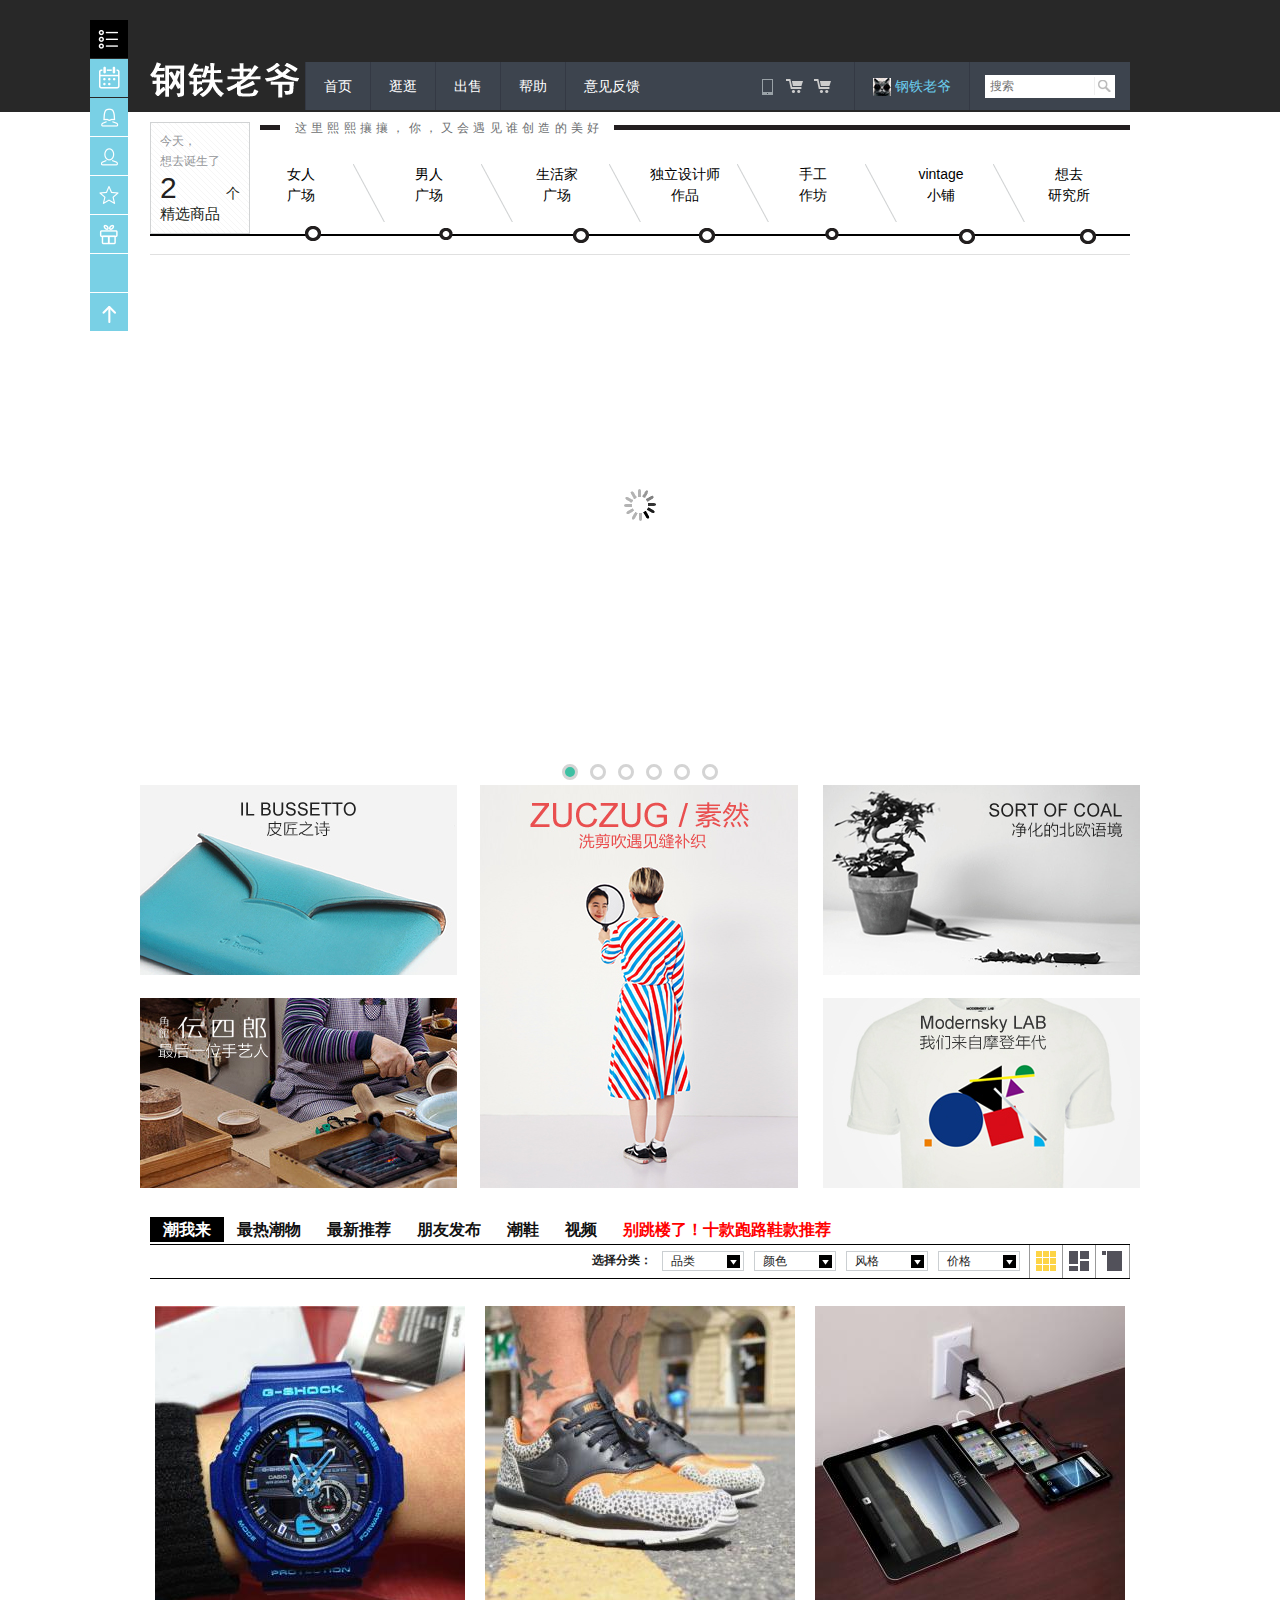
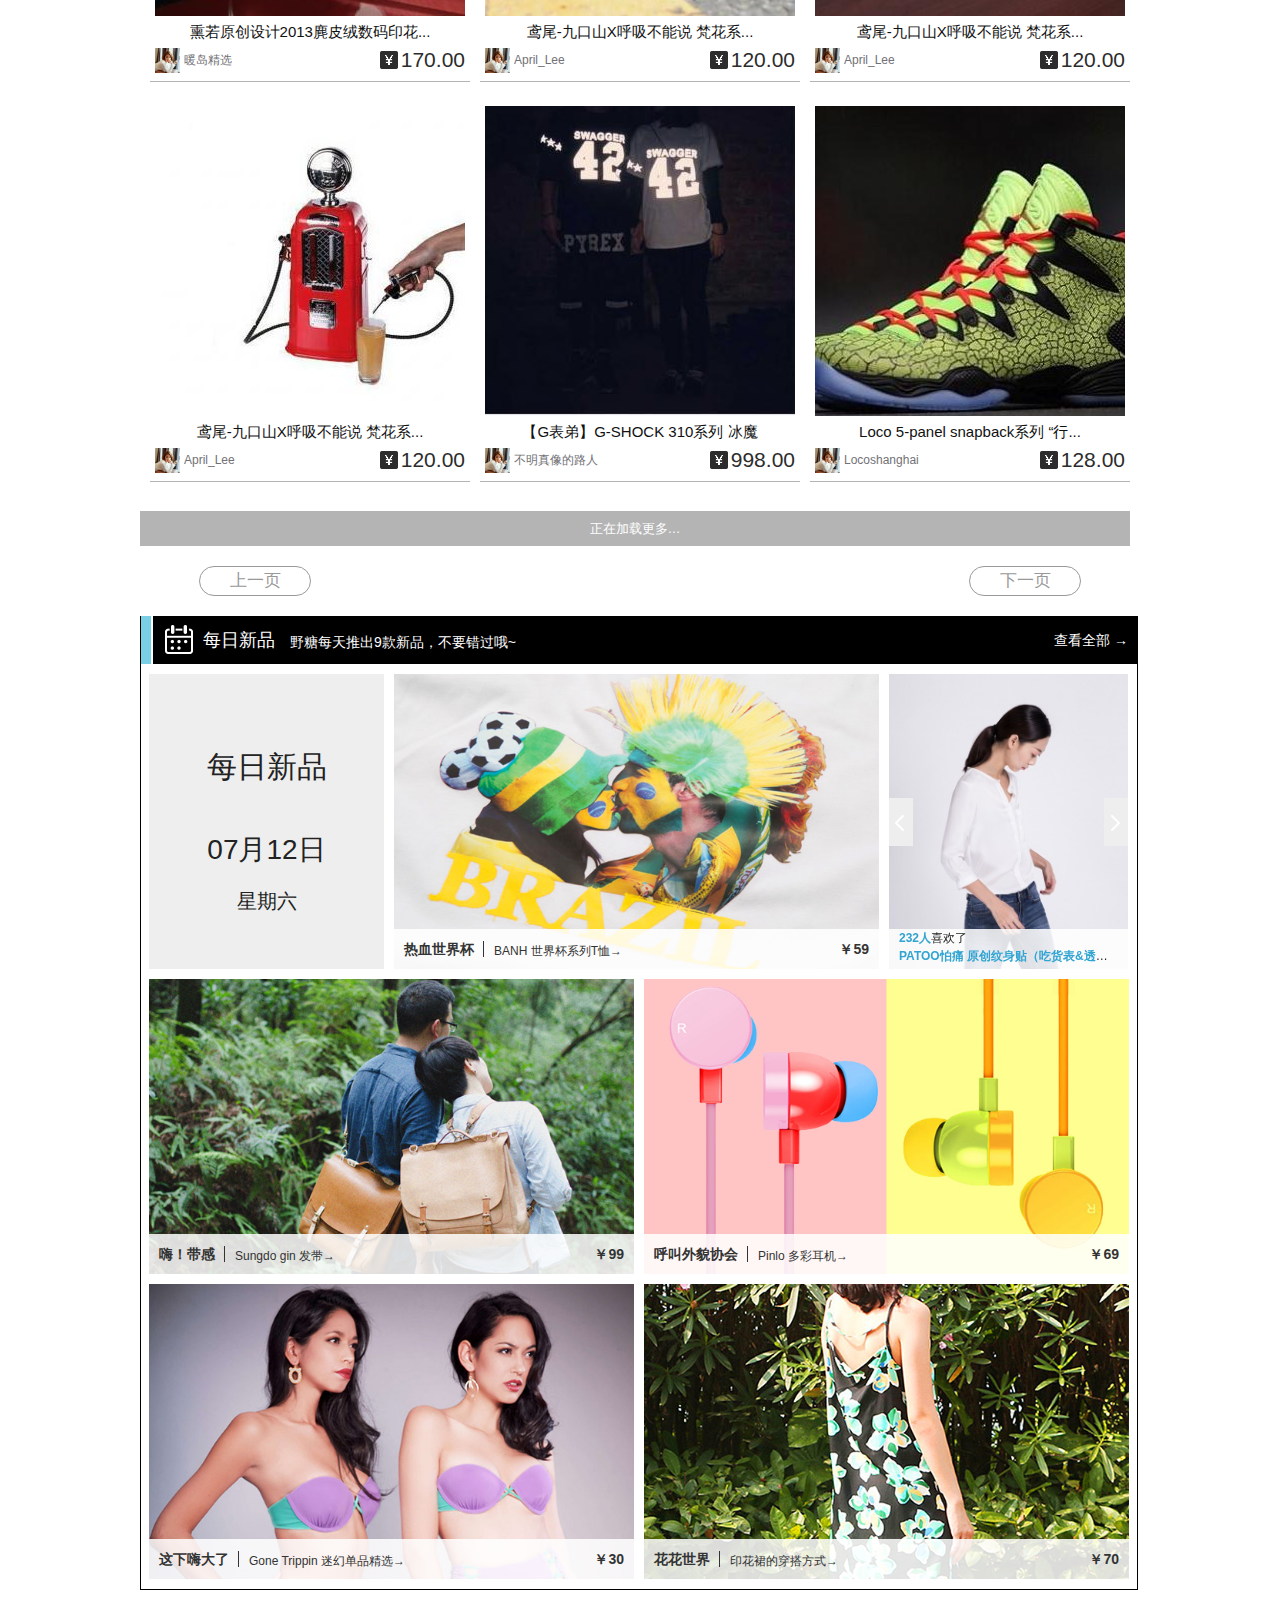
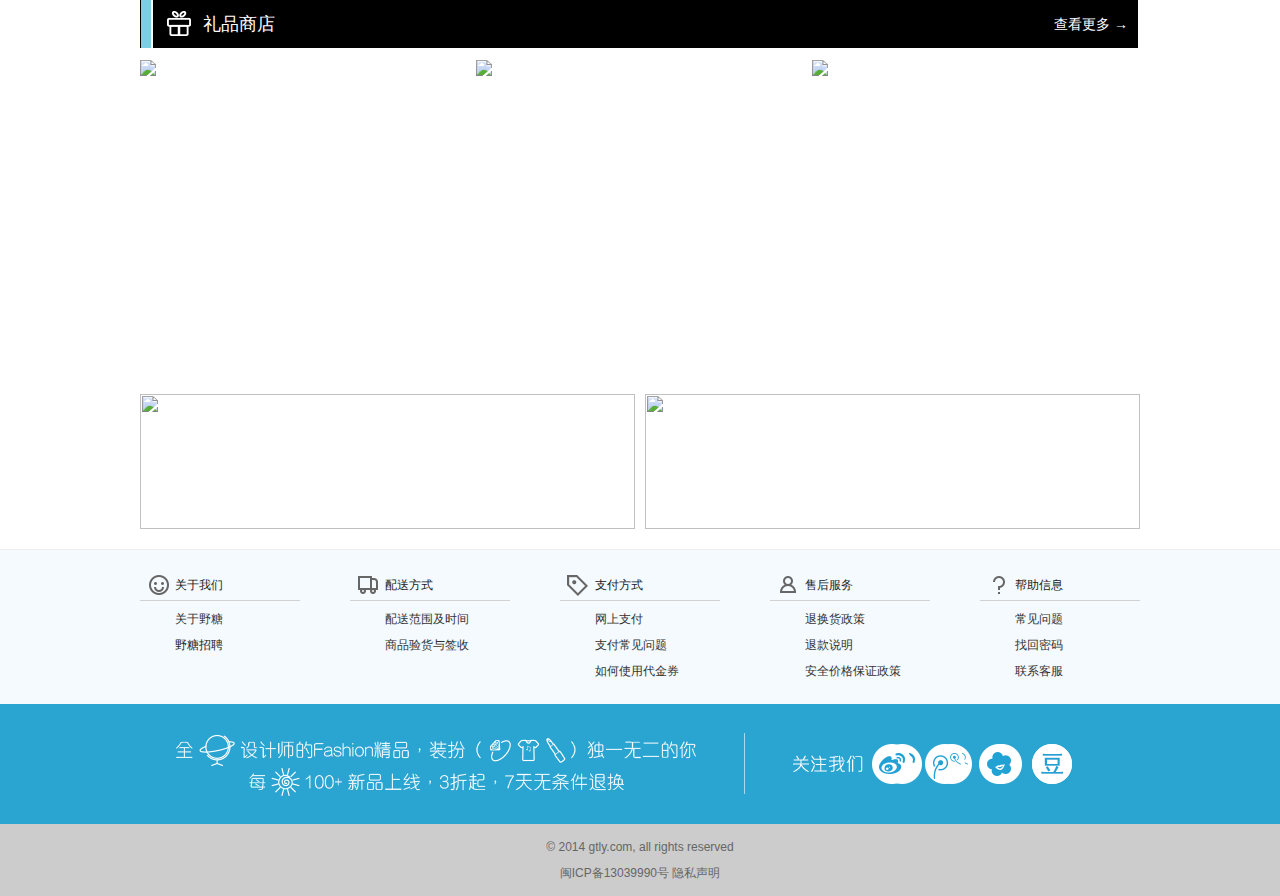
==== index.html @ 03ef2c28 "First" ====
<!DOCTYPE html>
<!--[if lt IE 7]>      <html class="no-js lt-ie9 lt-ie8 lt-ie7"> <![endif]-->
<!--[if IE 7]>         <html class="no-js lt-ie9 lt-ie8"> <![endif]-->
<!--[if IE 8]>         <html class="no-js lt-ie9"> <![endif]-->
<!--[if gt IE 8]><!--> <html class="no-js"> <!--<![endif]-->
    <head>
        <meta charset="utf-8">
        <meta http-equiv="X-UA-Compatible" content="IE=edge">
        <title>钢铁老爷</title>
        <meta name="description" content="钢铁老爷">
        <meta name="description" content=" 钢铁老爷，汇集全球高品质，好设计的购物社区，坚持独特，不追随潮流，静静为用户提供好东西">
        <link type="image/x-icon" href="img/favicon.ico" rel="shortcut icon">
        <meta name="viewport" content="width=device-width, initial-scale=1">
        <link rel="stylesheet" href="css/normalize.css">
        <link rel="stylesheet" href="css/main.css">
        <script src="js/vendor/modernizr-2.6.2.min.js"></script>
        <script src="js/main.js"></script>
    </head>
    <body>
        <!--[if lt IE 7]>
            <p class="browsehappy">您使用的是<strong>低版本的浏览器</strong>，为了您有更好的体验， <a href="http://browsehappy.com/">请升级您的浏览器 </a>。</p>
        <![endif]-->

        <!-- Add your site or application content here -->
        <!--页头开始-->
        <div class="header">
        	<section class="tophead">
            	<div class="clearfix navwrap">
                    <a class="logo fl" href="#" target="_blank">钢铁老爷</a>
                    <div class="top_right fr">
                        <ul>
                        	<li class="search">
                            	<form>
                                	<input type="text" name="search" class="search_inp" placeholder="搜索" /><input type="submit" value="" class="search_btn" />                	</form>
                             </li>
                            <li class="user"><a href="#" target="_blank"><img src="img/user_head.jpg" />&nbsp;钢铁老爷</a></li>
                            <li class="icons"><a href="javascript:'" class="mob">&nbsp;</a><a href="javascript:'" class="share">&nbsp;</a><a href="javascript:'" class="cart">&nbsp;</a></li>
                            <li class="main_nav"><a href="#" target="_blank">首页</a><a href="#" target="_blank">逛逛</a><a href="#" target="_blank">出售</a><a href="#" target="_blank">帮助</a><a href="#" target="_blank">意见反馈</a></li>
                        </ul>
                    </div>
                </div>
            </section>
        	<section class="online-section clearfix">
                <!--分享数-->
                <a type="index_new_share" href="/list.html?sort=1" target="_blank" class="share-total">
                    <div class="number clearfix">
                             <p>今天，<br>想去诞生了</p><p class="num"><em>2</em><span>个</span></p>
                    </div>
                    <div class="view-all">精选商品</div>
                </a>
                <!--分类-->
                <div class="share-right">
                    <div class="share-top">
                        <div class="bg"></div>
                        <div class="bf">这里熙熙攘攘，你，又会遇见谁创造的美好</div>
                    </div>
                    <ul class="clearfix">
                        <li class="ii"><a type="index_woman" href="cats.html">女人<br>广场</a>
                            <div class="shareHover"></div>
                        </li>
                        <li class="i"></li>
                        <li class="ii"><a type="index_man" href="cats.html">男人<br>广场</a>
                            <div class="shareHover"></div>
                        </li>
                        <li class="i"></li>
                        <li class="ii"><a type="index_life" href="/list/tag/3.html?sort=1">生活家<br>广场</a>
                            <div class="shareHover"></div>
                        </li>
                        <li class="i"></li>
                        <li class="ii"><a type="index_designer" href="/list/tag/4.html?sort=1">独立设计师<br>作品</a>
                            <div class="shareHover"></div>
                        </li>
                        <li class="i"></li>
                        <li class="ii"><a type="index_hand" href="/list/tag/5.html?sort=1">手工<br>作坊</a>
                            <div class="shareHover"></div>
                        </li>
                        <li class="i"></li>
                        <li class="ii"><a type="index_vintage" href="/list/tag/6.html">vintage<br>小铺</a>
                            <div class="shareHover"></div>
                        </li>
                        <li class="i"></li>
                        <li class="ii"><a type="index_science" href="/themes/leatherware.html">想去<br>研究所</a>
                            <div class="shareHover"></div>
                        </li>
                    </ul>
                </div>
                <div class="share-bottom">
                    <div class="line"></div>
                    <i class="chat1 chatBig "></i>
                    <i class="chat2 chatMiddle"></i>
                    <i class="chat3 chatMiddle "></i>
                    <i class="chat4 chatMiddle "></i>
                    <i class="chat5 chatMiddle "></i>
                    <i class="chat6 chatSmall "></i>
                    <i class="chat7 chatSmall "></i>
                    <div class="clear"></div>
                </div>
            </section>
        </div>
        <!--页头结束-->
        <!--内容区开始-->
        <div class="content">
        	<!-- // .flexslider 首页轮播图开始 -->
        	<div class="flexslider flexslider-index" id="J_banner">
                <ul class="slides" id="s_con">
                    <li class="nd-active-slide"><a class="flexslider-index_item" href="#" title="最好的设计时代" target="_blank"><img src="img/53be70ad346d1.jpg" alt="最好的设计时代" draggable="false"></a></li>
                    <li><a class="flexslider-index_item" href="#" title="夏季最畅销箱包配件 低至3折" target="_blank"><img src="img/53ba6f8a7efa3.jpg" alt="夏季最畅销箱包配件 低至3折" draggable="false"></a></li>
                    <li><a class="flexslider-index_item" href="#" title="#BBF X JudeChan联名合作版礼盒" target="_blank"><img src="img/53bbcb253988e.jpg" alt="#BBF X JudeChan联名合作版礼盒" draggable="false"></a></li><li style="width: 100%; float: left; margin-right: -100%; position: relative; opacity: 0; display: block; -webkit-transition: opacity 0.6s ease; transition: opacity 0.6s ease; z-index: 1;" class=""><a class="flexslider-index_item" href="#" title="【大陆首发】瑞典设计四方街 squarestreet设计产品" target="_blank"><img src="img/53b543429609b.jpg" alt="【大陆首发】瑞典设计四方街 squarestreet设计产品" draggable="false"></a></li>
                    <li><a class="flexslider-index_item" href="#" title="夏季最畅销设计师首饰 送给夏生的你和自己" target="_blank"><img src="img/53ba704b13eb3.jpg" alt="夏季最畅销设计师首饰 送给夏生的你和自己" draggable="false"></a></li>
                    <li><a class="flexslider-index_item" href="#" title="摩登天空Modern Sky Lab T恤" target="_blank"><img src="http://img1.nuandaocdn.com/Public/images/uploads/focuspic/20140710/53be5fa10da1d.jpg" alt="摩登天空Modern Sky Lab T恤" draggable="false"></a></li>
                </ul>
                <ol id="s_con_nav" class="nd-control-nav nd-control-paging"><li class="nd-active"><a href="javascript:;" class="">1</a></li><li><a href="javascript:;" class="">2</a></li><li><a href="javascript:;" class="">3</a></li><li><a href="javascript:;" class="">4</a></li><li><a href="javascript:;">5</a></li><li><a href="javascript:;" class="">6</a></li></ol>
                <ul class="nd-direction-nav"><li><a class="nd-prev" href="#">Previous</a></li><li><a class="nd-next" href="#">Next</a></li></ul>
            </div>
            <script type="text/javascript">
                var s=new PicSlide("s_con");
            </script>
            <!-- // .flexslider 首页轮播图结束 -->
            
            
            
            <!-- //  首页5个东东开始 -->
            <div class="hAdv02">
                <div class="item1" style="top:0px;left:0px;">
                  <a href="http://www.iliangcang.com/i/topic/20140515" target="_blank"><img src="img/1466.jpg" title=""></a>
                </div>
                <div class="item2">
                  <a href="http://www.iliangcang.com/i/topic/201406304329" target="_blank"><img src="img/1468.jpg" title=""></a>
                </div>
                <div class="item1" style="top:0px;right:0px;">
                  <a href="http://www.iliangcang.com/i/brand/own/?id=3" target="_blank"><img src="img/1469.jpg" title=""></a>
                </div>
                <div class="item1" style="bottom:0px;left:0px;">
                  <a href="http://www.iliangcang.com/i/brand/intro/?id=54" target="_blank"><img src="img/1467.jpg" title=""></a>
                </div>
                <div class="item1" style="bottom:0px;right:0px;">
                  <a href="http://www.iliangcang.com/i/brand/own/?id=63" target="_blank"><img src="img/1470.jpg" title=""></a> 
                </div>
	      	</div>
            <!-- //  首页5个东东结束 -->
            <!-- //  首页分类开始 -->
            <div class="index_new_navi">
                <div class="nai_one_tit"><a class="nai_on" title="潮我来">潮我来</a><a href="http://www.1626.com/index/c-1.html" title="最热潮物">最热潮物</a><a href="http://www.1626.com/index/c-2.html" title="最新推荐">最新推荐</a><a href="http://www.1626.com/index/c-3.html" title="朋友发布">朋友发布</a><a class="shoe" target="_blank" href="http://www.1626.com/zixun/cat-16.html">潮鞋</a><a class="shoe" target="_blank" href="http://www.1626.com/zixun/cat-1005.html">视频</a><a class="gifts" target="_blank" href="/zixun/206209.html">别跳楼了！十款跑路鞋款推荐</a> </div>  <div class="nai_two_div">
                <div class="naitwo_time"><div class="time_list" style="display:block;"></div></div>    <!--左边时间分类结束-->
                
                <div class="naitwo_cal"> 
                 <div class="cat_class">价格<a class="name_li"></a><div class="cal_ul" style="display: none;"><a href="http://www.1626.com/index">不限</a><a href="http://www.1626.com/index/price-1.html">0-200</a><a href="http://www.1626.com/index/price-2.html">200-500</a><a href="http://www.1626.com/index/price-3.html">500-1000</a><a href="http://www.1626.com/index/price-4.html">1000以上</a><div class="clear"></div></div></div><div class="cat_class">风格<a class="name_li"></a><div class="cal_ul" style="display: none;"><a href="http://www.1626.com/index">不限</a><a href="http://www.1626.com/index/style-hiphop.html">hiphop</a><a href="http://www.1626.com/index/style-%E6%9C%8B%E5%85%8B.html">朋克</a><a href="http://www.1626.com/index/style-%E6%B3%A2%E6%99%AE.html">波普</a><a href="http://www.1626.com/index/style-%E9%BB%91%E6%9A%97.html">黑暗</a><a href="http://www.1626.com/index/style-%E5%AD%A6%E9%99%A2.html">学院</a><a href="http://www.1626.com/index/style-%E8%A1%97%E5%A4%B4.html">街头</a><a href="http://www.1626.com/index/style-%E5%86%9B%E4%BA%8B.html">军事</a><a href="http://www.1626.com/index/style-%E7%A7%91%E5%B9%BB.html">科幻</a><a href="http://www.1626.com/index/style-%E6%9C%AA%E6%9D%A5.html">未来</a><a href="http://www.1626.com/index/style-%E5%A4%8D%E5%8F%A4.html">复古</a><a href="http://www.1626.com/index/style-%E4%B8%AD%E6%80%A7.html">中性</a><a href="http://www.1626.com/index/style-%E6%96%87%E8%89%BA.html">文艺</a><a href="http://www.1626.com/index/style-%E6%B0%91%E6%97%8F.html">民族</a><a href="http://www.1626.com/index/style-%E6%AC%A7%E7%BE%8E.html">欧美</a><a href="http://www.1626.com/index/style-%E8%8B%B1%E4%BC%A6.html">英伦</a><a href="http://www.1626.com/index/style-%E6%97%A5%E9%9F%A9.html">日韩</a><a href="http://www.1626.com/index/style-%E5%8E%9F%E5%AE%BF.html">原宿</a><a href="http://www.1626.com/index/style-%E7%94%9C%E7%BE%8E.html">甜美</a><a href="http://www.1626.com/index/style-%E5%8F%AF%E7%88%B1.html">可爱</a><a href="http://www.1626.com/index/style-%E7%94%B0%E5%9B%AD.html">田园</a><a href="http://www.1626.com/index/style-%E7%8E%B0%E4%BB%A3.html">现代</a><a href="http://www.1626.com/index/style-%E4%BC%91%E9%97%B2.html">休闲</a><a href="http://www.1626.com/index/style-%E8%BF%90%E5%8A%A8.html">运动</a><a href="http://www.1626.com/index/style-%E6%88%B7%E5%A4%96.html">户外</a><a href="http://www.1626.com/index/style-%E5%8D%B0%E7%AC%AC%E5%AE%89.html">印第安</a><a href="http://www.1626.com/index/style-%E5%B0%8F%E6%B8%85%E6%96%B0.html">小清新</a><a href="http://www.1626.com/index/style-%E6%B3%A2%E8%A5%BF%E7%B1%B3%E4%BA%9A.html">波西米亚</a><div class="clear"></div></div></div><div class="cat_class">颜色<a class="name_li"></a><div class="cal_ul color_ys" style="display: none;"><a href="http://www.1626.com/index">不限</a><a class="color_a" href="http://www.1626.com/index/color-%E9%BB%91%E8%89%B2.html"><img src="http://cdn1626.u.qiniudn.com/public/upload/colorpic_tag/heise.jpg" width="18" height="18"><span>黑色</span></a><a class="color_a" href="http://www.1626.com/index/color-%E7%99%BD%E8%89%B2.html"><img src="http://cdn1626.u.qiniudn.com/public/upload/colorpic_tag/baise.jpg" width="18" height="18"><span>白色</span></a><a class="color_a" href="http://www.1626.com/index/color-%E7%81%B0%E8%89%B2.html"><img src="http://cdn1626.u.qiniudn.com/public/upload/colorpic_tag/huise.jpg" width="18" height="18"><span>灰色</span></a><a class="color_a" href="http://www.1626.com/index/color-%E5%A4%9A%E8%89%B2.html"><img src="http://cdn1626.u.qiniudn.com/public/upload/colorpic_tag/caise.jpg" width="18" height="18"><span>多色</span></a><a class="color_a" href="http://www.1626.com/index/color-%E7%B1%B3%E8%89%B2.html"><img src="http://cdn1626.u.qiniudn.com/public/upload/colorpic_tag/mise.jpg" width="18" height="18"><span>米色</span></a><a class="color_a" href="http://www.1626.com/index/color-%E6%9D%8F%E8%89%B2.html"><img src="http://cdn1626.u.qiniudn.com/public/upload/colorpic_tag/xingse.jpg" width="18" height="18"><span>杏色</span></a><a class="color_a" href="http://www.1626.com/index/color-%E6%A9%99%E8%89%B2.html"><img src="http://cdn1626.u.qiniudn.com/public/upload/colorpic_tag/chengse.jpg" width="18" height="18"><span>橙色</span></a><a class="color_a" href="http://www.1626.com/index/color-%E7%B4%AB%E8%89%B2.html"><img src="http://cdn1626.u.qiniudn.com/public/upload/colorpic_tag/zise.jpg" width="18" height="18"><span>紫色</span></a><a class="color_a" href="http://www.1626.com/index/color-%E7%BB%BF%E8%89%B2.html"><img src="http://cdn1626.u.qiniudn.com/public/upload/colorpic_tag/lvse.jpg" width="18" height="18"><span>绿色</span></a><a class="color_a" href="http://www.1626.com/index/color-%E5%86%9B%E7%BB%BF%E8%89%B2.html"><img src="http://cdn1626.u.qiniudn.com/public/upload/colorpic_tag/junlvse.jpg" width="18" height="18"><span>军绿色</span></a><a class="color_a" href="http://www.1626.com/index/color-%E6%A3%95%E8%89%B2.html"><img src="http://cdn1626.u.qiniudn.com/public/upload/colorpic_tag/zongse.jpg" width="18" height="18"><span>棕色</span></a><a class="color_a" href="http://www.1626.com/index/color-%E9%BB%84%E8%89%B2.html"><img src="http://cdn1626.u.qiniudn.com/public/upload/colorpic_tag/huangse.jpg" width="18" height="18"><span>黄色</span></a><a class="color_a" href="http://www.1626.com/index/color-%E9%87%91%E8%89%B2.html"><img src="http://cdn1626.u.qiniudn.com/public/upload/colorpic_tag/jinse.jpg" width="18" height="18"><span>金色</span></a><a class="color_a" href="http://www.1626.com/index/color-%E9%93%B6%E8%89%B2.html"><img src="http://cdn1626.u.qiniudn.com/public/upload/colorpic_tag/yinse.jpg" width="18" height="18"><span>银色</span></a><a class="color_a" href="http://www.1626.com/index/color-%E8%93%9D%E8%89%B2.html"><img src="http://cdn1626.u.qiniudn.com/public/upload/colorpic_tag/lanse.jpg" width="18" height="18"><span>蓝色</span></a><a class="color_a" href="http://www.1626.com/index/color-%E7%89%9B%E4%BB%94%E8%93%9D.html"><img src="http://cdn1626.u.qiniudn.com/public/upload/colorpic_tag/niuzailan.jpg" width="18" height="18"><span>牛仔蓝</span></a><a class="color_a" href="http://www.1626.com/index/color-%E7%BA%A2%E8%89%B2.html"><img src="http://cdn1626.u.qiniudn.com/public/upload/colorpic_tag/hongse.jpg" width="18" height="18"><span>红色</span></a><a class="color_a" href="http://www.1626.com/index/color-%E7%B2%89%E7%BA%A2%E8%89%B2.html"><img src="http://cdn1626.u.qiniudn.com/public/upload/colorpic_tag/fenhongse.jpg" width="18" height="18"><span>粉红色</span></a><a class="color_a" href="http://www.1626.com/index/color-%E7%8E%AB%E7%BA%A2%E8%89%B2.html"><img src="http://cdn1626.u.qiniudn.com/public/upload/colorpic_tag/meihongse.jpg" width="18" height="18"><span>玫红色</span></a><a class="color_a" href="http://www.1626.com/index/color-%E5%92%96%E5%95%A1%E8%89%B2.html"><img src="http://cdn1626.u.qiniudn.com/public/upload/colorpic_tag/kafeise.jpg" width="18" height="18"><span>咖啡色</span></a><a class="color_a" href="http://www.1626.com/index/color-%E5%8D%A1%E5%85%B6%E8%89%B2.html"><img src="http://cdn1626.u.qiniudn.com/public/upload/colorpic_tag/kaqise.jpg" width="18" height="18"><span>卡其色</span></a><a class="color_a" href="http://www.1626.com/index/color-%E8%8D%A7%E5%85%89%E8%89%B2.html"><img src="http://cdn1626.u.qiniudn.com/public/upload/colorpic_tag/yingguangse.jpg" width="18" height="18"><span>荧光色</span></a><a class="color_a" href="http://www.1626.com/index/color-%E5%8E%9F%E6%9C%A8%E8%89%B2.html"><img src="http://cdn1626.u.qiniudn.com/public/upload/colorpic_tag/yuanmuse.jpg" width="18" height="18"><span>原木色</span></a><a class="color_a" href="http://www.1626.com/index/color-%E7%94%B5%E9%95%80%E8%89%B2.html"><img src="http://cdn1626.u.qiniudn.com/public/upload/colorpic_tag/dianduse.jpg" width="18" height="18"><span>电镀色</span></a><a class="color_a" href="http://www.1626.com/index/color-%E5%8D%B0%E8%8A%B1.html"><img src="http://cdn1626.u.qiniudn.com/public/upload/colorpic_tag/yinhua.jpg" width="18" height="18"><span>印花</span></a><a class="color_a" href="http://www.1626.com/index/color-%E7%A2%8E%E8%8A%B1.html"><img src="http://cdn1626.u.qiniudn.com/public/upload/colorpic_tag/suihua.jpg" width="18" height="18"><span>碎花</span></a><a class="color_a" href="http://www.1626.com/index/color-%E9%80%8F%E6%98%8E.html"><img src="http://cdn1626.u.qiniudn.com/public/upload/colorpic_tag/touming.jpg" width="18" height="18"><span>透明</span></a><a class="color_a" href="http://www.1626.com/index/color-%E6%9D%A1%E7%BA%B9.html"><img src="http://cdn1626.u.qiniudn.com/public/upload/colorpic_tag/tiaowen.jpg" width="18" height="18"><span>条纹</span></a><a class="color_a" href="http://www.1626.com/index/color-%E6%B3%A2%E7%82%B9.html"><img src="http://cdn1626.u.qiniudn.com/public/upload/colorpic_tag/bodian.jpg" width="18" height="18"><span>波点</span></a><a class="color_a" href="http://www.1626.com/index/color-%E6%A0%BC%E5%AD%90.html"><img src="http://cdn1626.u.qiniudn.com/public/upload/colorpic_tag/gezi.jpg" width="18" height="18"><span>格子</span></a><a class="color_a" href="http://www.1626.com/index/color-%E8%BF%B7%E5%BD%A9.html"><img src="http://cdn1626.u.qiniudn.com/public/upload/colorpic_tag/micai.jpg" width="18" height="18"><span>迷彩</span></a><a class="color_a" href="http://www.1626.com/index/color-%E8%9B%87%E7%BA%B9.html"><img src="http://cdn1626.u.qiniudn.com/public/upload/colorpic_tag/shewen.jpg" width="18" height="18"><span>蛇纹</span></a><a class="color_a" href="http://www.1626.com/index/color-%E8%B1%B9%E7%BA%B9.html"><img src="http://cdn1626.u.qiniudn.com/public/upload/colorpic_tag/baowen.jpg" width="18" height="18"><span>豹纹</span></a><a class="color_a" href="http://www.1626.com/index/color-%E6%96%91%E9%A9%AC%E7%BA%B9.html"><img src="http://cdn1626.u.qiniudn.com/public/upload/colorpic_tag/banmawen.jpg" width="18" height="18"><span>斑马纹</span></a><div class="clear"></div></div></div><div class="cat_class">品类<a class="name_li"></a><div class="cal_ul" style="display: none;"><a href="http://www.1626.com/index">不限</a><a href="http://www.1626.com/index/hot-1.html">男装</a><a href="http://www.1626.com/index/hot-2.html">女装</a><a href="http://www.1626.com/index/hot-3.html">男鞋</a><a href="http://www.1626.com/index/hot-4.html">女鞋</a><a href="http://www.1626.com/index/hot-5.html">箱包</a><a href="http://www.1626.com/index/hot-6.html">配饰</a><a href="http://www.1626.com/index/hot-7.html">数码</a><a href="http://www.1626.com/index/hot-8.html">设计</a><a href="http://www.1626.com/index/hot-9.html">玩具</a><a href="http://www.1626.com/index/hot-10.html">滑板单车</a><a href="http://www.1626.com/index/hot-11.html">其他</a><div class="clear"></div></div></div><b>选择分类：</b>
                </div>
                <div class="ftm_div">
                <div class="cho-ms"><a href="http://www.1626.com/indexthree" class="hi_three_index current_item_three" hidefocus="true"></a></div><div class="cho-ms"><a href="http://www.1626.com/index" class="hi_two_index " hidefocus="true"></a></div><div class="cho-ms"><a href="http://www.1626.com/indexone" class="hi_one_index " hidefocus="true"></a></div>    </div>
                
                </div>
                <span class="clear"></span>
                </div>
            <!-- //  首页5个东东结束 -->
            <!-- //  首页单品瀑布流开始 -->
            <div id="body_wrap">
                <div id="hi_three_index">
                    <div class="hi_three_div">
                        <div class="htd_pic">
                        <a class="img-t" href="http://www.1626.com/note/3352907.html" title="熏若原创设计2013麂皮绒数码印花绿色人像手工手拎包" target="_blank"><img src="img/1138c27315e23d1abf6c1fda716830b5izE9It_310x310.jpg" alt="熏若原创设计2013麂皮绒数码印花绿色人像手工手拎包" onerror="insteadof_img(this," http:="" cdn1626.u.qiniudn.com="" public="" upload="" share="" 000="" 033="" 529="" 07="" 2af45334391e99d093dd941ae07f9e4cdq58wa.jpg",310);"=""></a>
                        <a class="action_bg" href="http://www.1626.com/note/3352907.html" title="熏若原创设计2013麂皮绒数码印花绿色人像手工手拎包" target="_blank"></a>
                        <div class="action_content">
                        <div class="action_collect"><a class="like_sum_icon"></a><span class="like_sum_data">17</span><div class="clear"></div></div>
                        <div class="clear"></div>
                        </div>
                        <a href="javascript:void(0)" hidefocus="true" st="unlike" class="hi_v2like js_like_icon_three" onclick="$.Fav_Share_hua(3352907,this);"></a>
                        </div>
                        <div class="htd_info">
                        <a href="http://www.1626.com/note/3352907.html" title="熏若原创设计2013麂皮绒数码印花绿色人像手工手拎包" target="_blank" class="title">熏若原创设计2013麂皮绒数码印花...</a>
                        <div class="user_price">
                        <div class="user_info">
                            <a href="http://www.1626.com/u/9414.html" target="_blank" title="暖岛精选" class="user_pic"><img src="img/38_1392851796_middle.jpg" alt="暖岛精选" width="25" height="25"></a>
                        <span class="time"><a href="http://www.1626.com/u/9414.html" title="暖岛精选" target="_blank">暖岛精选</a></span>
                        <div class="clear"></div>
                        </div>
                        <div class="price_info">
                        <span class="price_data">170.00</span><a class="price_icon"></a><div class="clear"></div>
                        </div>
                        <div class="clear"></div>
                        </div>
                        </div>
                    </div>
                    <div class="hi_three_div">
                    <div class="htd_pic">
                    <a class="img-t" href="http://www.1626.com/note/3352622.html" title="鸢尾-九口山X呼吸不能说 梵花系列 原创设计笔记本" target="_blank"><img src="img/1b0a5b8fde87428e34d1f4ad99ca6f76yg5d2z_310x310.jpg" alt="鸢尾-九口山X呼吸不能说 梵花系列 原创设计笔记本" onerror="insteadof_img(this," http:="" cdn1626.u.qiniudn.com="" public="" upload="" share="" 000="" 033="" 526="" 22="" 0359d0806b1b01f59c620cb612b8908bljnnus.jpg",310);"=""></a>
                    <a class="action_bg" href="http://www.1626.com/note/3352622.html" title="鸢尾-九口山X呼吸不能说 梵花系列 原创设计笔记本" target="_blank"></a>
                    <div class="action_content">
                    <div class="action_collect"><a class="like_sum_icon"></a><span class="like_sum_data">16</span><div class="clear"></div></div>
                    <div class="clear"></div>
                    </div>
                    <a href="javascript:void(0)" hidefocus="true" st="unlike" class="hi_v2like js_like_icon_three" onclick="$.Fav_Share_hua(3352622,this);"></a>
                    </div>
                    <div class="htd_info">
                    <a href="http://www.1626.com/note/3352622.html" title="鸢尾-九口山X呼吸不能说 梵花系列 原创设计笔记本" target="_blank" class="title">鸢尾-九口山X呼吸不能说 梵花系...</a>
                    <div class="user_price">
                    <div class="user_info">
                        <a href="http://www.1626.com/u/159160.html" target="_blank" title="April_Lee" class="user_pic"><img src="img/38_1392851796_middle.jpg" alt="April_Lee" width="25" height="25"></a>
                    <span class="time"><a href="http://www.1626.com/u/159160.html" title="April_Lee" target="_blank">April_Lee</a></span>
                    <div class="clear"></div>
                    </div>
                    <div class="price_info">
                    <span class="price_data">120.00</span><a class="price_icon"></a><div class="clear"></div>
                    </div>
                    <div class="clear"></div>
                    </div>
                    </div>
                    </div>
                    <div class="hi_three_div">
                    <div class="htd_pic">
                    <a class="img-t" href="http://www.1626.com/note/3352622.html" title="鸢尾-九口山X呼吸不能说 梵花系列 原创设计笔记本" target="_blank"><img src="img/2a666dcb229b9be934f315719682c4bfWGNGg6_310x310.jpg" alt="鸢尾-九口山X呼吸不能说 梵花系列 原创设计笔记本" onerror="insteadof_img(this," http:="" cdn1626.u.qiniudn.com="" public="" upload="" share="" 000="" 033="" 526="" 22="" 0359d0806b1b01f59c620cb612b8908bljnnus.jpg",310);"=""></a>
                    <a class="action_bg" href="http://www.1626.com/note/3352622.html" title="鸢尾-九口山X呼吸不能说 梵花系列 原创设计笔记本" target="_blank"></a>
                    <div class="action_content">
                    <div class="action_collect"><a class="like_sum_icon"></a><span class="like_sum_data">16</span><div class="clear"></div></div>
                    <div class="clear"></div>
                    </div>
                    <a href="javascript:void(0)" hidefocus="true" st="unlike" class="hi_v2like js_like_icon_three" onclick="$.Fav_Share_hua(3352622,this);"></a>
                    </div>
                    <div class="htd_info">
                    <a href="http://www.1626.com/note/3352622.html" title="鸢尾-九口山X呼吸不能说 梵花系列 原创设计笔记本" target="_blank" class="title">鸢尾-九口山X呼吸不能说 梵花系...</a>
                    <div class="user_price">
                    <div class="user_info">
                        <a href="http://www.1626.com/u/159160.html" target="_blank" title="April_Lee" class="user_pic"><img src="img/38_1392851796_middle.jpg" alt="April_Lee" width="25" height="25"></a>
                    <span class="time"><a href="http://www.1626.com/u/159160.html" title="April_Lee" target="_blank">April_Lee</a></span>
                    <div class="clear"></div>
                    </div>
                    <div class="price_info">
                    <span class="price_data">120.00</span><a class="price_icon"></a><div class="clear"></div>
                    </div>
                    <div class="clear"></div>
                    </div>
                    </div>
                    </div>
                    <div class="hi_three_div">
                    <div class="htd_pic">
                    <a class="img-t" href="http://www.1626.com/note/3352622.html" title="鸢尾-九口山X呼吸不能说 梵花系列 原创设计笔记本" target="_blank"><img src="img/11d0948ef2edfd09bc05617f2e13c4060g2pr6_310x310.jpg" alt="鸢尾-九口山X呼吸不能说 梵花系列 原创设计笔记本" onerror="insteadof_img(this," http:="" cdn1626.u.qiniudn.com="" public="" upload="" share="" 000="" 033="" 526="" 22="" 0359d0806b1b01f59c620cb612b8908bljnnus.jpg",310);"=""></a>
                    <a class="action_bg" href="http://www.1626.com/note/3352622.html" title="鸢尾-九口山X呼吸不能说 梵花系列 原创设计笔记本" target="_blank"></a>
                    <div class="action_content">
                    <div class="action_collect"><a class="like_sum_icon"></a><span class="like_sum_data">16</span><div class="clear"></div></div>
                    <div class="clear"></div>
                    </div>
                    <a href="javascript:void(0)" hidefocus="true" st="unlike" class="hi_v2like js_like_icon_three" onclick="$.Fav_Share_hua(3352622,this);"></a>
                    </div>
                    <div class="htd_info">
                    <a href="http://www.1626.com/note/3352622.html" title="鸢尾-九口山X呼吸不能说 梵花系列 原创设计笔记本" target="_blank" class="title">鸢尾-九口山X呼吸不能说 梵花系...</a>
                    <div class="user_price">
                    <div class="user_info">
                        <a href="http://www.1626.com/u/159160.html" target="_blank" title="April_Lee" class="user_pic"><img src="img/38_1392851796_middle.jpg" alt="April_Lee" width="25" height="25"></a>
                    <span class="time"><a href="http://www.1626.com/u/159160.html" title="April_Lee" target="_blank">April_Lee</a></span>
                    <div class="clear"></div>
                    </div>
                    <div class="price_info">
                    <span class="price_data">120.00</span><a class="price_icon"></a><div class="clear"></div>
                    </div>
                    <div class="clear"></div>
                    </div>
                    </div>
                    </div>
                    <div class="hi_three_div">
                    <div class="htd_pic">
                    <a class="img-t" href="http://www.1626.com/note/3350933.html" title="【G表弟】G-SHOCK 310系列  冰魔" target="_blank"><img src="img/171a28313eb36fba54ab9e2eafa0ec3bANa858_310x310.jpg" alt="【G表弟】G-SHOCK 310系列  冰魔" onerror="insteadof_img(this," http:="" cdn1626.u.qiniudn.com="" public="" upload="" share="" 000="" 033="" 509="" 33="" 1138c27315e23d1abf6c1fda716830b5ize9it.jpg",310);"=""></a>
                    <a class="action_bg" href="http://www.1626.com/note/3350933.html" title="【G表弟】G-SHOCK 310系列  冰魔" target="_blank"></a>
                    <div class="action_content">
                    <div class="action_collect"><a class="like_sum_icon"></a><span class="like_sum_data">84</span><div class="clear"></div></div>
                    <div class="clear"></div>
                    </div>
                    <a href="javascript:void(0)" hidefocus="true" st="unlike" class="hi_v2like js_like_icon_three" onclick="$.Fav_Share_hua(3350933,this);"></a>
                    </div>
                    <div class="htd_info">
                    <a href="http://www.1626.com/note/3350933.html" title="【G表弟】G-SHOCK 310系列  冰魔" target="_blank" class="title">【G表弟】G-SHOCK 310系列  冰魔</a>
                    <div class="user_price">
                    <div class="user_info">
                        <a href="http://www.1626.com/u/63883.html" target="_blank" title="不明真像的路人" class="user_pic"><img src="img/38_1392851796_middle.jpg" alt="不明真像的路人" width="25" height="25"></a>
                    <span class="time"><a href="http://www.1626.com/u/63883.html" title="不明真像的路人" target="_blank">不明真像的路人</a></span>
                    <div class="clear"></div>
                    </div>
                    <div class="price_info">
                    <span class="price_data">998.00</span><a class="price_icon"></a><div class="clear"></div>
                    </div>
                    <div class="clear"></div>
                    </div>
                    </div>
                    </div>
                    <div class="hi_three_div">
                    <div class="htd_pic">
                    <a class="img-t" href="http://www.1626.com/note/3358365.html" title="Loco 5-panel snapback系列 “行云流水”" target="_blank"><img src="img/698e2e684a8e500035709d2198aaaa02JW4Zjz_310x310.jpg" alt="Loco 5-panel snapback系列 “行云流水”" onerror="insteadof_img(this," http:="" cdn1626.u.qiniudn.com="" public="" upload="" share="" 000="" 033="" 583="" 65="" 5e3d7178a57b50cc8026ac7ccc03d7683aiaux.jpg",310);"=""></a>
                    <a class="action_bg" href="http://www.1626.com/note/3358365.html" title="Loco 5-panel snapback系列 “行云流水”" target="_blank"></a>
                    <div class="action_content">
                    <div class="action_collect"><a class="like_sum_icon"></a><span class="like_sum_data">17</span><div class="clear"></div></div>
                    <div class="clear"></div>
                    </div>
                    <a href="javascript:void(0)" hidefocus="true" st="unlike" class="hi_v2like js_like_icon_three" onclick="$.Fav_Share_hua(3358365,this);"></a>
                    </div>
                    <div class="htd_info">
                    <a href="http://www.1626.com/note/3358365.html" title="Loco 5-panel snapback系列 “行云流水”" target="_blank" class="title">Loco 5-panel snapback系列 “行...</a>
                    <div class="user_price">
                    <div class="user_info">
                        <a href="http://www.1626.com/u/26160.html" target="_blank" title="Locoshanghai" class="user_pic"><img src="img/38_1392851796_middle.jpg" alt="Locoshanghai" width="25" height="25"></a>
                    <span class="time"><a href="http://www.1626.com/u/26160.html" title="Locoshanghai" target="_blank">Locoshanghai</a></span>
                    <div class="clear"></div>
                    </div>
                    <div class="price_info">
                    <span class="price_data">128.00</span><a class="price_icon"></a><div class="clear"></div>
                    </div>
                    <div class="clear"></div>
                    </div>
                    </div>
                    </div>
                    <span class="clear"></span>
                	<div class="m_goods" id="js_loading">正在加载更多…</div>
                </div>
                <!--分页-->
                <div class="page-content">
                    <a href="javascript:void(0);" class="fl nomore">上一页<i class="iup"></i></a>
                    <a href="http://www.1626.com/indexthree/p-2.html" class="fr ">下一页<i></i></a>
                    <span class="clear"></span>
                </div>
			</div>
            <!-- //  首页单品瀑布流结束 -->
            <!-- //  首页每日新品开始 -->
            <div id="salesontop" class="sale-box content current">
                <div class="index-subtitle">
                    <div class="clearfix">
                        <div class="subtitle-tip"></div>
                        <div class="subtitle-content subtitle-dailynew">
                            <h4>每日新品</h4><span class="subtitle-fltip">野糖每天推出9款新品，不要错过哦~</span><span class="subtitle-frtip"><a href="/trends?sales=1" target="_blank">查看全部 →</a></span>
                        </div>
                    </div>
                </div>
                <div class="clearfix today-saleV2">
                    <div class="clearfix mgl10n">
                        <div class="boxes sV2-timebox">
                            <h1>每日新品</h1>
                            <h2>07月12日</h2>
                            <h3>星期六</h3>
                            <p class="tr blue">
                                <!--a target="_blank" href="/sale/1771" title="BANH 世界杯系列T恤">进去看看</a--><strong> <a href="/trends?sales=1" target="_blank">查看全部 →</a></strong>
                            </p>
                        </div>
                        <div class="saleV2 boxes">
                            <a target="_blank" href="/sale/1771" title="BANH 世界杯系列T恤">
                                <img data-original="http://img1.yetang.com/Public/images/uploads/sale/20140711/53bf986279b89.jpg" src="img/53bf986279b89.jpg" style="display: inline;"><span class="saleV2-title"><span class="sV2-t1 ellipsis">热血世界杯</span><span class="sV2-t2 ellipsis">BANH 世界杯系列T恤→</span><span class="sale-price">￥59</span></span>
                            </a>
                        </div>
                        <div class="boxes buying-tipV2">
                            <div class="flex-viewport" style="overflow: hidden; position: relative;">
                                <ul class="slides" style="width: 1200%; -webkit-transition: 0.6s; transition: 0.6s; -webkit-transform: translate3d(-717px, 0px, 0px);">
                                    <li class="clone" style="width: 239px; float: left; display: block;">
                                        <div class="relative">
                                            <a href="/item/12077" target="_blank">
                                                <img src="img/52dcf49f9c3dc-250.jpg" height="295px"><span class="saleV2-title"><p class="pdt5 lh18 pdl10 pdr10 ellipsis"><strong class="blue">13人</strong>购买了<br><strong class="blue">小茶の语 手采薄荷凉叶养肤水</strong></p></span>
                                            </a>
                                        </div>
                                    </li>
                                    <li class="" style="width: 239px; float: left; display: block;">
                                        <div class="relative">
                                            <a href="/item/12073" target="_blank">
                                                <img src="img/53869751811e6-250.jpg" height="295px"><span class="saleV2-title"><p class="pdt5 lh18 pdl10 pdr10 ellipsis"><strong class="blue">13人</strong>购买了<br><strong class="blue">小茶の语 便携迷你款无火小香包</strong></p></span>
                                            </a>
                                        </div>
                                    </li>
                                    <li style="width: 239px; float: left; display: block;" class="flex-active-slide">
                                        <div class="relative">
                                            <a href="/item/11789" target="_blank">
                                                <img src="img/53a95a7d77774-250.jpg" height="295px"><span class="saleV2-title"><p class="pdt5 lh18 pdl10 pdr10 ellipsis"><strong class="blue">4人</strong>购买了<br><strong class="blue">小茶の语 芦荟接骨木紧致补水眼霜</strong></p></span>
                                            </a>
                                        </div>
                                    </li>
                                    <li style="width: 239px; float: left; display: block;" class="">
                                        <div class="relative">
                                            <a href="/item/13070" target="_blank">
                                                <img src="img/534919ce53bca-250.jpg" height="295px"><span class="saleV2-title"><p class="pdt5 lh18 pdl10 pdr10 ellipsis"><strong class="blue">232人</strong>喜欢了<br><strong class="blue">PATOO怕痛 原创纹身贴（吃货表&透明表组合）</strong></p></span>
                                            </a>
                                        </div>
                                    </li>
                                    <li style="width: 239px; float: left; display: block;" class="">
                                        <div class="relative">
                                            <a href="/item/12077" target="_blank">
                                                <img src="img/52dcf49f9c3dc-250.jpg" height="295px"><span class="saleV2-title"><p class="pdt5 lh18 pdl10 pdr10 ellipsis"><strong class="blue">13人</strong>购买了<br><strong class="blue">小茶の语 手采薄荷凉叶养肤水</strong></p></span>
                                            </a>
                                        </div>
                                    </li>
                                    <li class="clone" style="width: 239px; float: left; display: block;">
                                        <div class="relative">
                                            <a href="/item/12073" target="_blank">
                                                <img src="img/53869751811e6-250.jpg" height="295px"><span class="saleV2-title"><p class="pdt5 lh18 pdl10 pdr10 ellipsis"><strong class="blue">13人</strong>购买了<br><strong class="blue">小茶の语 便携迷你款无火小香包</strong></p></span>
                                            </a>
                                        </div>
                                    </li>
                                </ul>
                            </div>
                            <ul class="flex-direction-nav">
                                <li><a class="flex-prev" href="#">Previous</a>
                                </li>
                                <li><a class="flex-next" href="#">Next</a>
                                </li>
                            </ul>
                        </div>
                        <div class="saleV2 boxes">
                            <a target="_blank" href="/sale/1586" title="Sungdo gin 发带">
                                <img data-original="img/53bfb1e94f222.jpg" src="img/53bf982acf396.jpg"><span class="saleV2-title"><span class="sV2-t1 ellipsis">嗨！带感</span><span class="sV2-t2 ellipsis">Sungdo gin 发带→</span><span class="sale-price">￥99</span></span>
                            </a>
                        </div>
                        <div class="saleV2 boxes">
                            <a target="_blank" href="/sale/1790" title="Pinlo 多彩耳机">
                                <img data-original="img/53bfb11a82fb4.jpg" src="img/53bfb11a82fb4.jpg"><span class="saleV2-title"><span class="sV2-t1 ellipsis">呼叫外貌协会</span><span class="sV2-t2 ellipsis">Pinlo 多彩耳机→</span><span class="sale-price">￥69</span></span>
                            </a>
                        </div>
                        <div class="saleV2 boxes">
                            <a target="_blank" href="/sale/1782" title="Gone Trippin 迷幻单品精选">
                                <img data-original="img/53bf9854ea533.jpg" src="img/53bf9854ea533.jpg"><span class="saleV2-title"><span class="sV2-t1 ellipsis">这下嗨大了</span><span class="sV2-t2 ellipsis">Gone Trippin 迷幻单品精选→</span><span class="sale-price">￥30</span></span>
                            </a>
                        </div>
                        <div class="saleV2 boxes">
                            <a target="_blank" href="/sale/1788" title="印花裙的穿搭方式">
                                <img data-original="img/53bfb3756f6d7.jpg" src="img/53bfb3756f6d7.jpg"><span class="saleV2-title"><span class="sV2-t1 ellipsis">花花世界</span><span class="sV2-t2 ellipsis">印花裙的穿搭方式→</span><span class="sale-price">￥70</span></span>
                            </a>
                        </div>
                    </div>
                </div>
            </div>
            <!-- //  首页每日新品结束 -->
            <!-- //  首页礼物商店开始 -->
            <div id="presents" class="giftshop content">
                <div class="w1000">
                    <div class="index-subtitle mgb10 mgt10">
                        <div class="clearfix">
                            <div class="subtitle-tip"></div>
                            <div class="subtitle-content subtitle-gift">
                                <h4>礼品商店</h4>
                                <span class="subtitle-frtip">
                                    <a href="/trends?sales=3" target="_blank">查看更多 →</a>
                                </span>
                            </div>
                        </div>
                    </div>
                    <div class="gs1 clearfix">
                        <div class="fl">
                            <div class="imgbox">
                                <a href="http://www.yetang.com/sale/7" target="_blank">
                                    <img src="http://img1.yetang.com/Public/images/uploads/advert/20140625/53aa417c41f24.jpg" style="display: inline;"></a>
                            </div>
                        </div>
                        <div class="fl mgl10">
                            <div class="imgbox">
                                <a href="http://www.yetang.com/sale/1551" target="_blank">
                                    <img src="http://img2.yetang.com/Public/images/uploads/advert/20140625/53aa419715b96.jpg" style="display: inline;"></a>
                            </div>
                        </div>
                        <div class="fl mgl10">
                            <div class="imgbox">
                                <a href="http://www.yetang.com/sale/6" target="_blank">
                                    <img src="http://img1.yetang.com/Public/images/uploads/advert/20140625/53aa418d4db7c.jpg" style="display: inline;"></a>
                            </div>
                        </div>
                    </div>
                    <div class="gs2 clearfix">
                        <div class="fl">
                            <div class="imgbox">
                                <a href="http://www.yetang.com/blog/?p=2480" target="_blank">
                                    <img src="http://img3.yetang.com/Public/images/uploads/advert/20140704/53b62a4a0da0f.jpg" style="display: inline;"></a>
                            </div>
                        </div>
                        <div class="fl mgl10">
                            <div class="imgbox">
                                <a href="http://www.yetang.com/blog/?p=2895" target="_blank">
                                    <img src="http://img2.yetang.com/Public/images/uploads/advert/20140704/53b62a9496e0a.jpg" style="display: inline;">
                                </a>
                            </div>
                        </div>
                    </div>
                </div>
            </div>
            
            
            <!-- //  首页礼物商店结束 -->
            
			            
            <!-- //==============================================================================
    神奇的分割线
================================================================================= -->
			<!-- //  首页左边导航结束 -->
            <div class="sidemenu-wrapper on">
                <div class="sidemenu">
                    <div id="sidemenu" class="sidemenur">
                        <ul>
                            <li class="sm-menu external transition"></li>
                            <li class="sm-top transition"><a href="#toppest" class="sidemenu-icon"><font></font></a>
                            </li>
                            <!-- 首页 -->
                            <li class="sm-sale transition inView"><a href="#salesontop" class="sidemenu-icon"><font>每日新品</font></a><em class="arrowr"></em>
                            </li>
                            <li class="sm-female transition inView"><a href="#female" class="sidemenu-icon"><font>女士</font></a><em class="arrowr"></em><span class="sidemenu-l2 sidemenu-f transition"><span class="sml2d sml2-fshg" title="女上装">上装</span><span class="sml2d sml2-fxia" title="女下装">裙装</span>
                                <span class="sml2d sml2-fxie" title="女鞋">女鞋</span><span class="sml2d sml2-fbao" title="女包">包</span><span class="sml2d sml2-fshi" title="女饰品">配饰</span><span class="sml2d sml2-fduan" title="短裤">短裤</span><span class="sml2d sml2-fhua" title="美容">美容</span></span>
                            </li>
                            <li class="sm-male transition"><a href="#male" class="sidemenu-icon"><font>男士</font></a><em class="arrowr"></em><span class="sidemenu-l2 sidemenu-m transition"><span class="sml2d sml2-mshg" title="男上装">上装</span><span class="sml2d sml2-mxia" title="男下装">下装</span>
                                <span class="sml2d sml2-mxie" title="男鞋">男鞋</span><span class="sml2d sml2-mbao" title="男包">包</span><span class="sml2d sml2-mshi" title="男配饰">配饰</span></span>
                            </li>
                            <li class="sm-fun transition"><a href="#fun" class="sidemenu-icon"><font>生活</font><em class="arrowr"></em></a>
                                <div class="sidemenu-l2 sidemenu-n transition" style="display: block;">
                                    <div class="sml2d sml2-fwj" title="文具纸本">文具纸本</div>
                                    <div class="sml2d sml2-fsj" title="手机数码">手机数码</div>
                                    <div class="sml2d sml2-fwnj" title="家居家具">家居家具</div>
                                </div>
                            </li>
                            <li class="sm-gift transition"><a href="#presents" class="sidemenu-icon"><font>礼品</font><em class="arrowr"></em></a>
                            </li>
                            <!--item页-->
                            <li class="sm-ocs external transition">
                                <iframe src="http://www.yetang.com/article/service" style="width:38px; height:38px; overflow:hidden; border:0px; padding:0; margin:0;" class="iframe-cs" scrolling="no"></iframe>
                            </li>
                        </ul>
                        <div class="sm-spacer"></div>
                    </div>
                </div>
            </div>
            <!-- //  首页左边导航结束 -->
            
        </div>
        <!--内容区结束-->
        
        <!--页尾开始-->
        <div class="footer-wrapper">
            <div class="footer-help">
                <div class="w1000">
                    <div class="clearfix">
                        <div class="fhelp">
                            <h3 class="fhelp1">关于我们<em></em></h3>
                            <ul>
                                <li><a href="/aboutus">关于野糖</a></li>
                                <li>野糖招聘</li>
                            </ul>
                        </div>
                        <div class="fhelp">
                            <h3 class="fhelp2">配送方式<em></em></h3>
                            <ul>
                            	<li><a href="/help/psfs#psfw">配送范围及时间</a></li>
                                <li><a href="/help/psfs#spyh">商品验货与签收</a></li>
                            </ul>
                        </div>
                        <div class="fhelp">
                            <h3 class="fhelp3">支付方式<em></em></h3>
                            <ul>
                                <li><a href="/help/zffs#wszf">网上支付</a></li>
                                <li><a href="/help/zffs#zfcj">支付常见问题</a></li>
                                <li><a href="/help/zffs#sydjq">如何使用代金券</a></li>
                            </ul>
                        </div>
                        <div class="fhelp">
                            <h3 class="fhelp4">售后服务<em></em></h3>
                            <ul>
                                <li><a href="/help/thhz#thhz">退换货政策</a></li>
                                <li><a href="/help/shfw#tksm">退款说明</a></li>
                                <li><a href="/help/shfw#aqjg">安全价格保证政策</a></li>
                            </ul>
                        </div>
                        <div class="fhelp">
                            <h3 class="fhelp5">帮助信息<em></em></h3>
                            <ul>
                                <li><a href="/help/bzxx#cjwt">常见问题</a></li>
                                <li><a href="/help/bzxx#zhmm">找回密码</a></li>
                                <li><a href="/help/lxkf">联系客服</a></li>
                            </ul>
                        </div>
                    </div>
                </div>
            </div>
            <div class="footer-slogan">
                <div class="footer-slogan-div">
                    <div class="fs-sharebox">
                        <a class="share40 share40-wb" href="http://weibo.com/wildcandy" target="_blank"></a>
                        <a class="share40 share40-qq" href="http://t.qq.com/wildcandy" target="_blank"></a>
                        <a class="share40 share40-mls" href="http://www.meilishuo.com/person/u/55126327" target="_blank"></a>
                        <a class="share40 share40-db" href="http://www.douban.com/people/77418887" target="_blank"></a>
                    </div>
                </div>
            </div>
            <div class="footer-icp">
                <div class="w1000">&copy; 2014 gtly.com, all rights reserved<br>闽ICP备13039990号&nbsp;<a href="/article/privacy">隐私声明</a>
                </div>
            </div>
        </div>
		<!--页尾结束-->

        <script src="//ajax.googleapis.com/ajax/libs/jquery/1.10.2/jquery.min.js"></script>
        <script>window.jQuery || document.write('<script src="js/vendor/jquery-1.10.2.min.js"><\/script>')</script>
        <script src="js/plugins.js"></script>
        <script src="js/main.js"></script>

        <!-- Google Analytics: change UA-XXXXX-X to be your site's ID. -->
        <script>
            (function(b,o,i,l,e,r){b.GoogleAnalyticsObject=l;b[l]||(b[l]=
            function(){(b[l].q=b[l].q||[]).push(arguments)});b[l].l=+new Date;
            e=o.createElement(i);r=o.getElementsByTagName(i)[0];
            e.src='//www.google-analytics.com/analytics.js';
            r.parentNode.insertBefore(e,r)}(window,document,'script','ga'));
            ga('create','UA-XXXXX-X');ga('send','pageview');
        </script>
    </body>
</html>
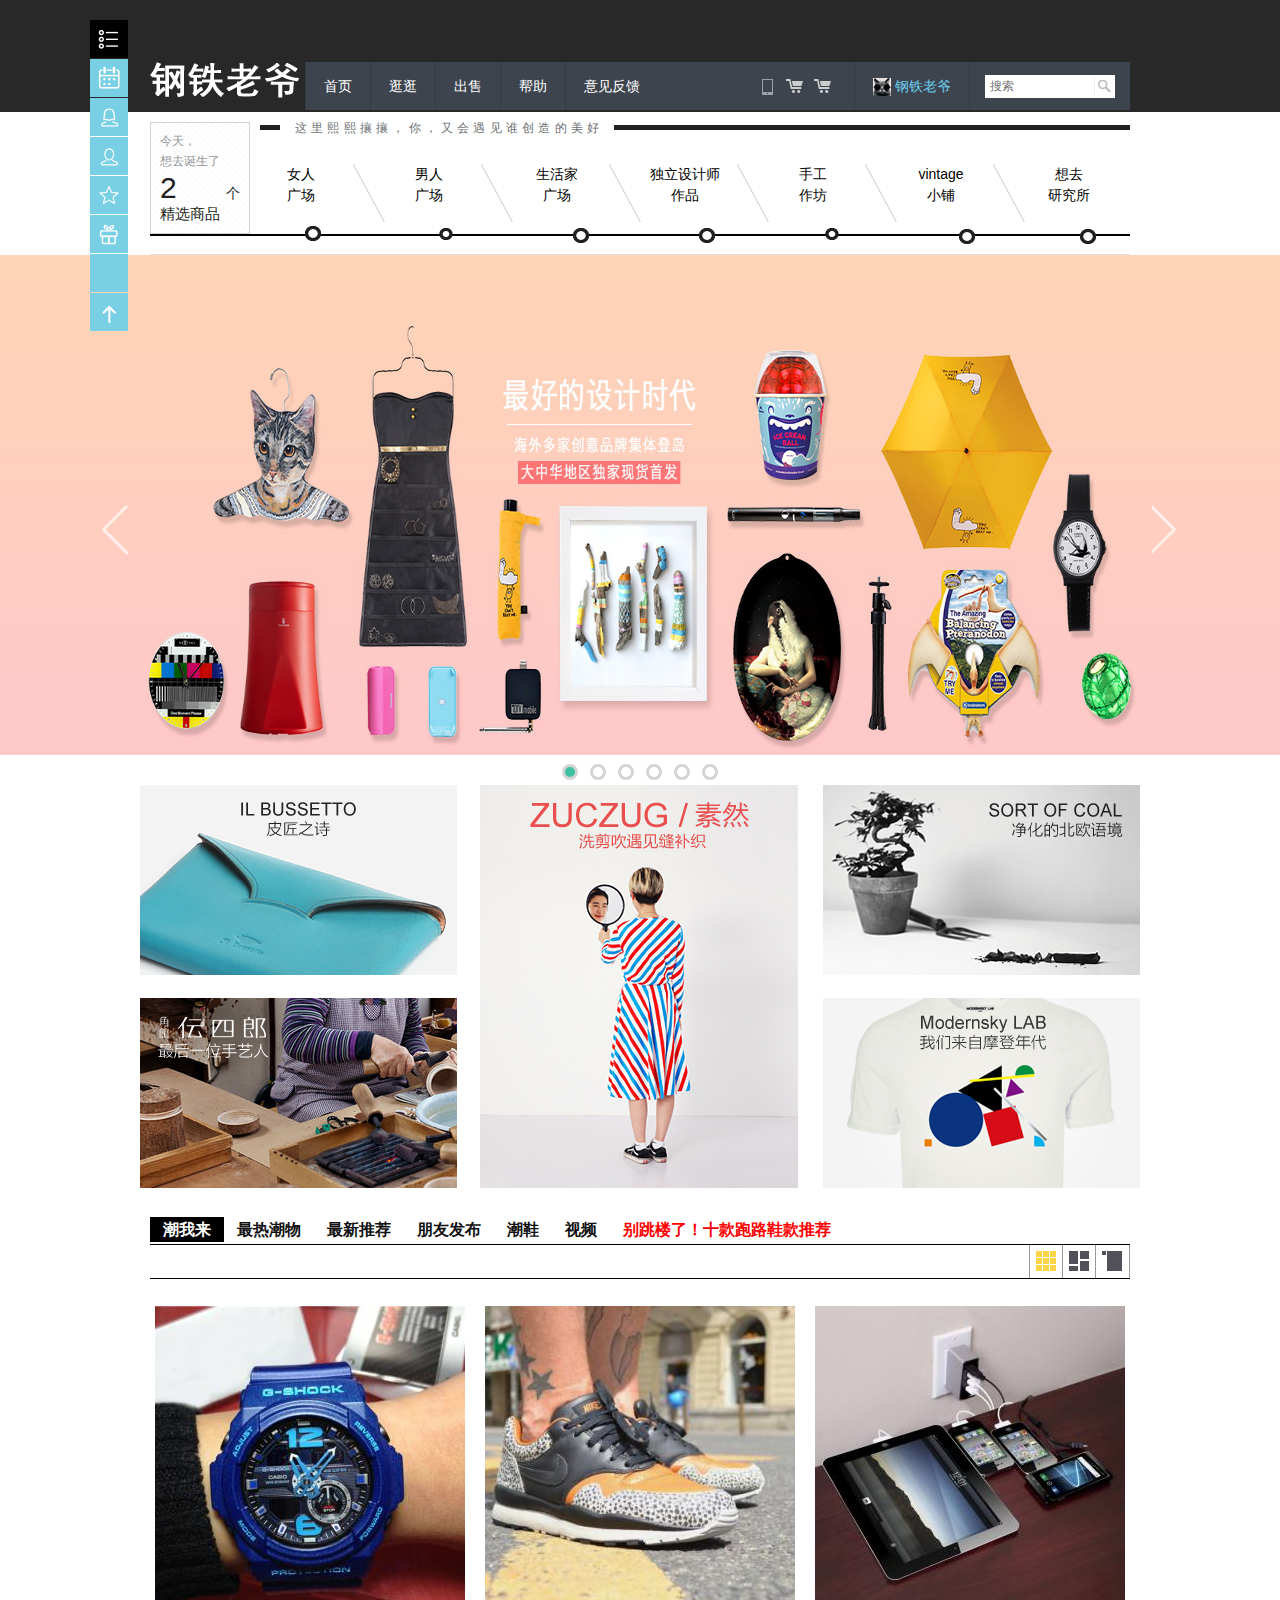
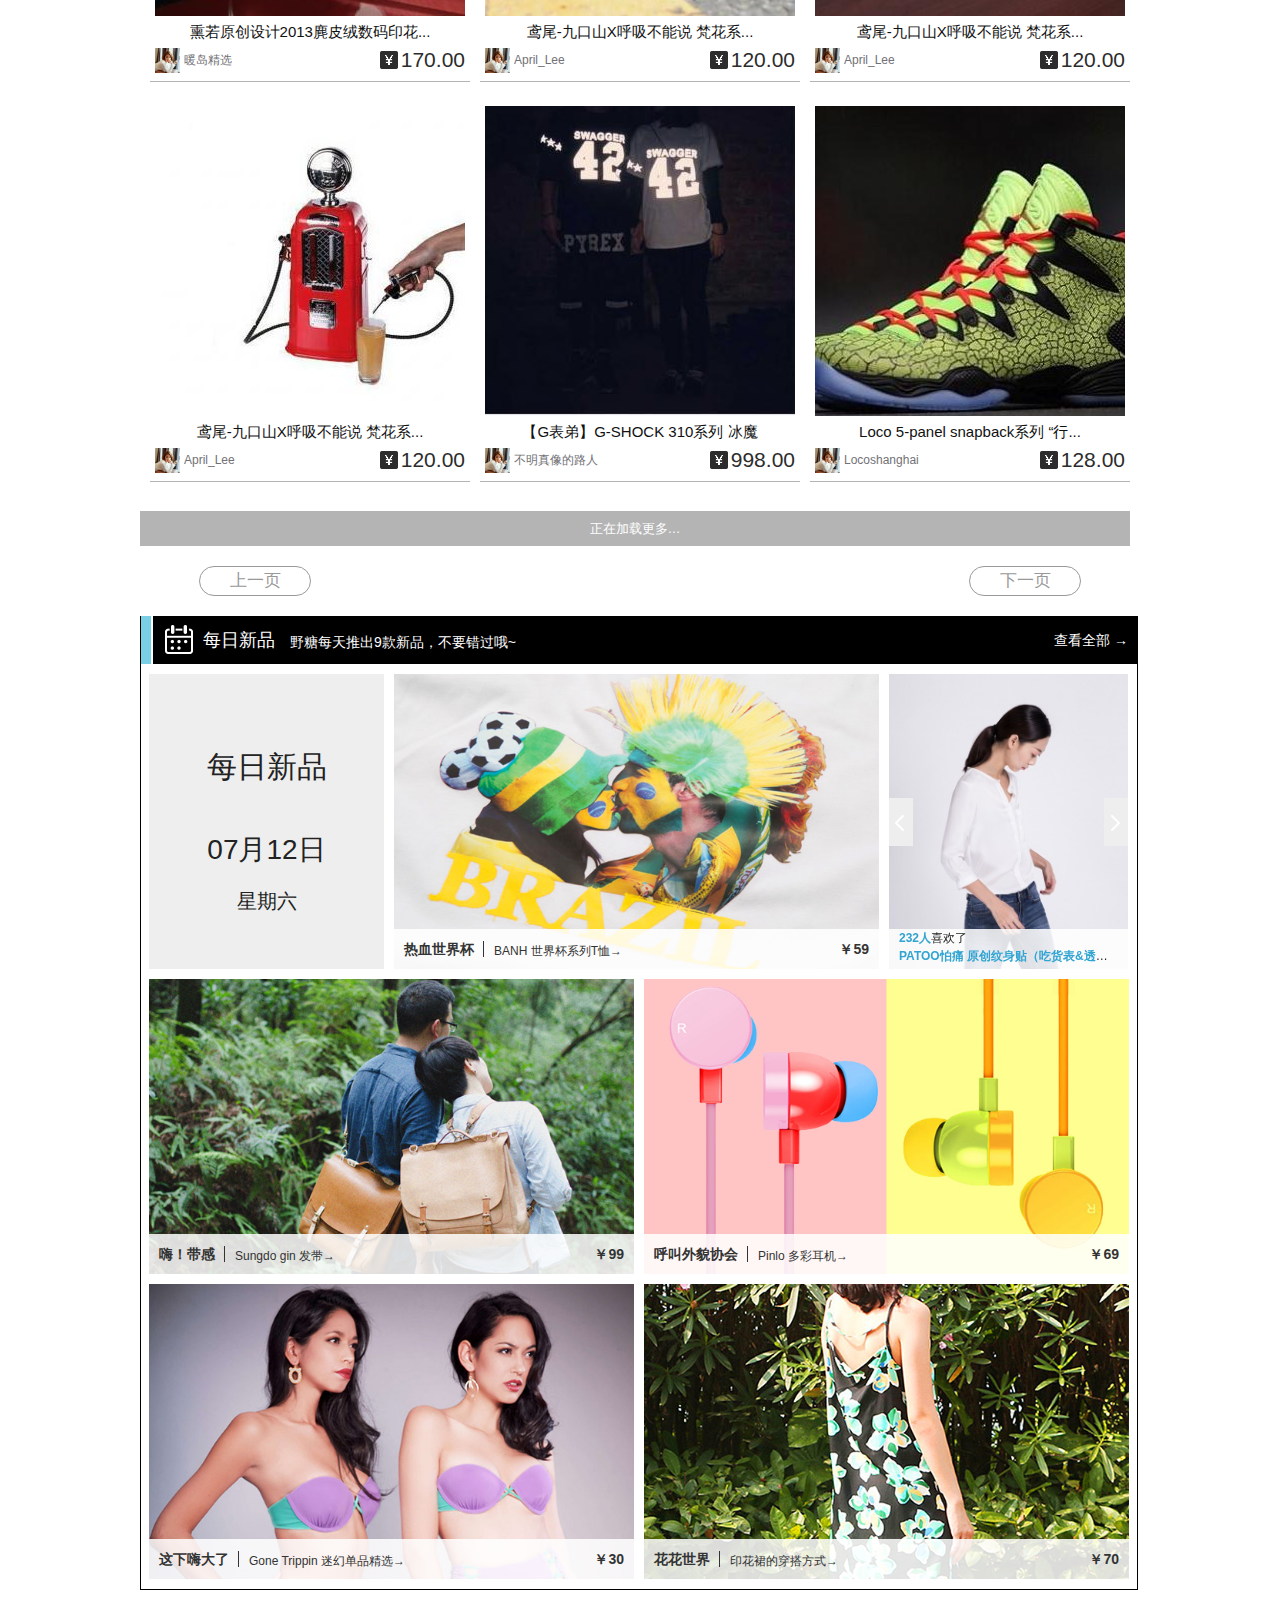
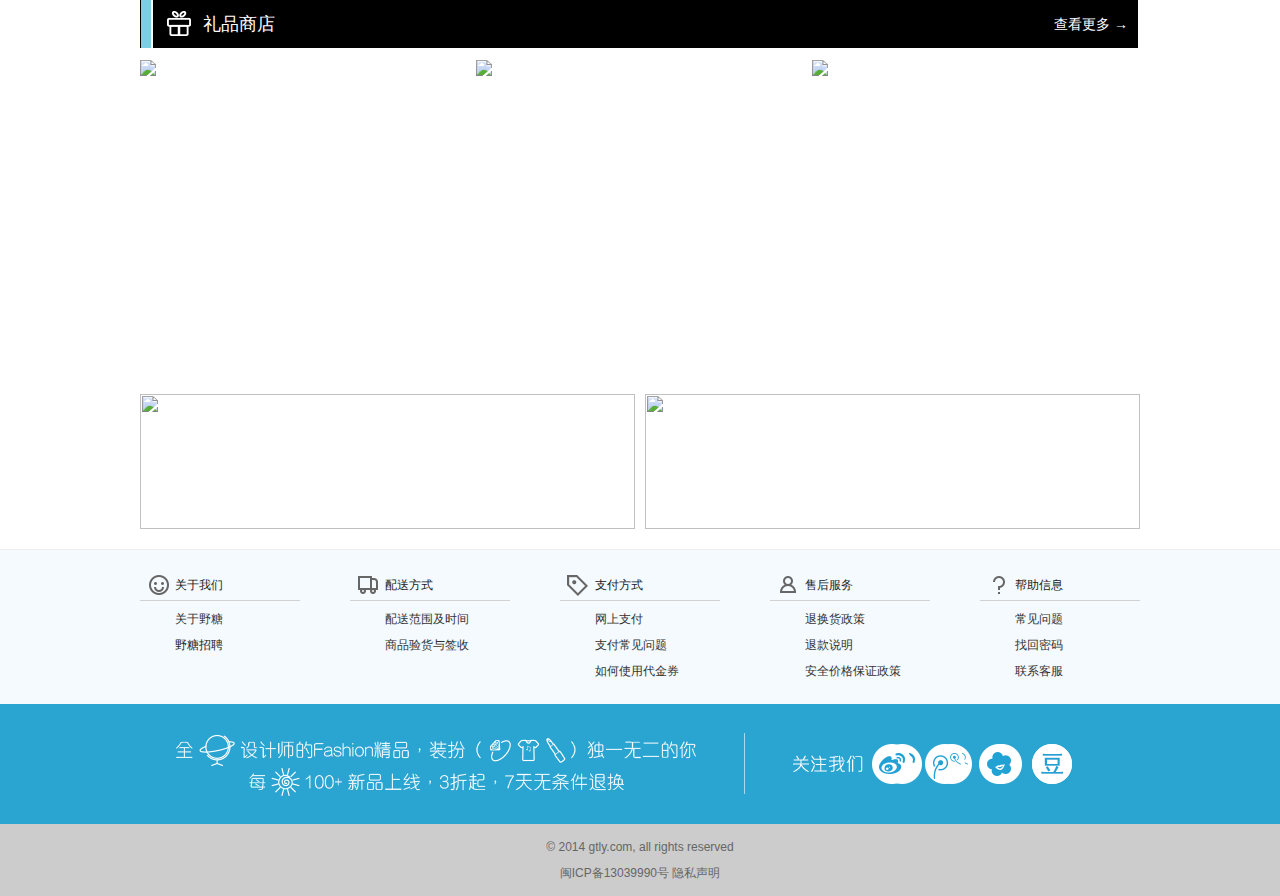
==== commit 509d790e: "首页轮播效果" ====
--- a/index.html
+++ b/index.html
@@ -14,7 +14,11 @@
         <link rel="stylesheet" href="css/normalize.css">
         <link rel="stylesheet" href="css/main.css">
         <script src="js/vendor/modernizr-2.6.2.min.js"></script>
-        <script src="js/main.js"></script>
+        <script type="text/javascript">
+            window.onload=function(){
+                scroll('J_banner','slides','nd-control-nav','nd-prev','nd-next','nd-active')
+            }
+        </script>
     </head>
     <body>
         <!--[if lt IE 7]>
@@ -34,7 +38,7 @@
                                 	<input type="text" name="search" class="search_inp" placeholder="搜索" /><input type="submit" value="" class="search_btn" />                	</form>
                              </li>
                             <li class="user"><a href="#" target="_blank"><img src="img/user_head.jpg" />&nbsp;钢铁老爷</a></li>
-                            <li class="icons"><a href="javascript:'" class="mob">&nbsp;</a><a href="javascript:'" class="share">&nbsp;</a><a href="javascript:'" class="cart">&nbsp;</a></li>
+                            <li class="icons"><a href="#" class="mob">&nbsp;</a><a href="#" class="share">&nbsp;</a><a href="#" class="cart">&nbsp;</a></li>
                             <li class="main_nav"><a href="#" target="_blank">首页</a><a href="#" target="_blank">逛逛</a><a href="#" target="_blank">出售</a><a href="#" target="_blank">帮助</a><a href="#" target="_blank">意见反馈</a></li>
                         </ul>
                     </div>
@@ -102,375 +106,374 @@
         <div class="content">
         	<!-- // .flexslider 首页轮播图开始 -->
         	<div class="flexslider flexslider-index" id="J_banner">
-                <ul class="slides" id="s_con">
-                    <li class="nd-active-slide"><a class="flexslider-index_item" href="#" title="最好的设计时代" target="_blank"><img src="img/53be70ad346d1.jpg" alt="最好的设计时代" draggable="false"></a></li>
-                    <li><a class="flexslider-index_item" href="#" title="夏季最畅销箱包配件 低至3折" target="_blank"><img src="img/53ba6f8a7efa3.jpg" alt="夏季最畅销箱包配件 低至3折" draggable="false"></a></li>
-                    <li><a class="flexslider-index_item" href="#" title="#BBF X JudeChan联名合作版礼盒" target="_blank"><img src="img/53bbcb253988e.jpg" alt="#BBF X JudeChan联名合作版礼盒" draggable="false"></a></li><li style="width: 100%; float: left; margin-right: -100%; position: relative; opacity: 0; display: block; -webkit-transition: opacity 0.6s ease; transition: opacity 0.6s ease; z-index: 1;" class=""><a class="flexslider-index_item" href="#" title="【大陆首发】瑞典设计四方街 squarestreet设计产品" target="_blank"><img src="img/53b543429609b.jpg" alt="【大陆首发】瑞典设计四方街 squarestreet设计产品" draggable="false"></a></li>
-                    <li><a class="flexslider-index_item" href="#" title="夏季最畅销设计师首饰 送给夏生的你和自己" target="_blank"><img src="img/53ba704b13eb3.jpg" alt="夏季最畅销设计师首饰 送给夏生的你和自己" draggable="false"></a></li>
-                    <li><a class="flexslider-index_item" href="#" title="摩登天空Modern Sky Lab T恤" target="_blank"><img src="http://img1.nuandaocdn.com/Public/images/uploads/focuspic/20140710/53be5fa10da1d.jpg" alt="摩登天空Modern Sky Lab T恤" draggable="false"></a></li>
-                </ul>
-                <ol id="s_con_nav" class="nd-control-nav nd-control-paging"><li class="nd-active"><a href="javascript:;" class="">1</a></li><li><a href="javascript:;" class="">2</a></li><li><a href="javascript:;" class="">3</a></li><li><a href="javascript:;" class="">4</a></li><li><a href="javascript:;">5</a></li><li><a href="javascript:;" class="">6</a></li></ol>
-                <ul class="nd-direction-nav"><li><a class="nd-prev" href="#">Previous</a></li><li><a class="nd-next" href="#">Next</a></li></ul>
-            </div>
-            <script type="text/javascript">
-                var s=new PicSlide("s_con");
-            </script>
-            <!-- // .flexslider 首页轮播图结束 -->
-            
-            
-            
-            <!-- //  首页5个东东开始 -->
-            <div class="hAdv02">
-                <div class="item1" style="top:0px;left:0px;">
-                  <a href="http://www.iliangcang.com/i/topic/20140515" target="_blank"><img src="img/1466.jpg" title=""></a>
-                </div>
-                <div class="item2">
-                  <a href="http://www.iliangcang.com/i/topic/201406304329" target="_blank"><img src="img/1468.jpg" title=""></a>
-                </div>
-                <div class="item1" style="top:0px;right:0px;">
-                  <a href="http://www.iliangcang.com/i/brand/own/?id=3" target="_blank"><img src="img/1469.jpg" title=""></a>
-                </div>
-                <div class="item1" style="bottom:0px;left:0px;">
-                  <a href="http://www.iliangcang.com/i/brand/intro/?id=54" target="_blank"><img src="img/1467.jpg" title=""></a>
-                </div>
-                <div class="item1" style="bottom:0px;right:0px;">
-                  <a href="http://www.iliangcang.com/i/brand/own/?id=63" target="_blank"><img src="img/1470.jpg" title=""></a> 
-                </div>
-	      	</div>
-            <!-- //  首页5个东东结束 -->
-            <!-- //  首页分类开始 -->
-            <div class="index_new_navi">
-                <div class="nai_one_tit"><a class="nai_on" title="潮我来">潮我来</a><a href="http://www.1626.com/index/c-1.html" title="最热潮物">最热潮物</a><a href="http://www.1626.com/index/c-2.html" title="最新推荐">最新推荐</a><a href="http://www.1626.com/index/c-3.html" title="朋友发布">朋友发布</a><a class="shoe" target="_blank" href="http://www.1626.com/zixun/cat-16.html">潮鞋</a><a class="shoe" target="_blank" href="http://www.1626.com/zixun/cat-1005.html">视频</a><a class="gifts" target="_blank" href="/zixun/206209.html">别跳楼了！十款跑路鞋款推荐</a> </div>  <div class="nai_two_div">
-                <div class="naitwo_time"><div class="time_list" style="display:block;"></div></div>    <!--左边时间分类结束-->
-                
-                <div class="naitwo_cal"> 
-                 <div class="cat_class">价格<a class="name_li"></a><div class="cal_ul" style="display: none;"><a href="http://www.1626.com/index">不限</a><a href="http://www.1626.com/index/price-1.html">0-200</a><a href="http://www.1626.com/index/price-2.html">200-500</a><a href="http://www.1626.com/index/price-3.html">500-1000</a><a href="http://www.1626.com/index/price-4.html">1000以上</a><div class="clear"></div></div></div><div class="cat_class">风格<a class="name_li"></a><div class="cal_ul" style="display: none;"><a href="http://www.1626.com/index">不限</a><a href="http://www.1626.com/index/style-hiphop.html">hiphop</a><a href="http://www.1626.com/index/style-%E6%9C%8B%E5%85%8B.html">朋克</a><a href="http://www.1626.com/index/style-%E6%B3%A2%E6%99%AE.html">波普</a><a href="http://www.1626.com/index/style-%E9%BB%91%E6%9A%97.html">黑暗</a><a href="http://www.1626.com/index/style-%E5%AD%A6%E9%99%A2.html">学院</a><a href="http://www.1626.com/index/style-%E8%A1%97%E5%A4%B4.html">街头</a><a href="http://www.1626.com/index/style-%E5%86%9B%E4%BA%8B.html">军事</a><a href="http://www.1626.com/index/style-%E7%A7%91%E5%B9%BB.html">科幻</a><a href="http://www.1626.com/index/style-%E6%9C%AA%E6%9D%A5.html">未来</a><a href="http://www.1626.com/index/style-%E5%A4%8D%E5%8F%A4.html">复古</a><a href="http://www.1626.com/index/style-%E4%B8%AD%E6%80%A7.html">中性</a><a href="http://www.1626.com/index/style-%E6%96%87%E8%89%BA.html">文艺</a><a href="http://www.1626.com/index/style-%E6%B0%91%E6%97%8F.html">民族</a><a href="http://www.1626.com/index/style-%E6%AC%A7%E7%BE%8E.html">欧美</a><a href="http://www.1626.com/index/style-%E8%8B%B1%E4%BC%A6.html">英伦</a><a href="http://www.1626.com/index/style-%E6%97%A5%E9%9F%A9.html">日韩</a><a href="http://www.1626.com/index/style-%E5%8E%9F%E5%AE%BF.html">原宿</a><a href="http://www.1626.com/index/style-%E7%94%9C%E7%BE%8E.html">甜美</a><a href="http://www.1626.com/index/style-%E5%8F%AF%E7%88%B1.html">可爱</a><a href="http://www.1626.com/index/style-%E7%94%B0%E5%9B%AD.html">田园</a><a href="http://www.1626.com/index/style-%E7%8E%B0%E4%BB%A3.html">现代</a><a href="http://www.1626.com/index/style-%E4%BC%91%E9%97%B2.html">休闲</a><a href="http://www.1626.com/index/style-%E8%BF%90%E5%8A%A8.html">运动</a><a href="http://www.1626.com/index/style-%E6%88%B7%E5%A4%96.html">户外</a><a href="http://www.1626.com/index/style-%E5%8D%B0%E7%AC%AC%E5%AE%89.html">印第安</a><a href="http://www.1626.com/index/style-%E5%B0%8F%E6%B8%85%E6%96%B0.html">小清新</a><a href="http://www.1626.com/index/style-%E6%B3%A2%E8%A5%BF%E7%B1%B3%E4%BA%9A.html">波西米亚</a><div class="clear"></div></div></div><div class="cat_class">颜色<a class="name_li"></a><div class="cal_ul color_ys" style="display: none;"><a href="http://www.1626.com/index">不限</a><a class="color_a" href="http://www.1626.com/index/color-%E9%BB%91%E8%89%B2.html"><img src="http://cdn1626.u.qiniudn.com/public/upload/colorpic_tag/heise.jpg" width="18" height="18"><span>黑色</span></a><a class="color_a" href="http://www.1626.com/index/color-%E7%99%BD%E8%89%B2.html"><img src="http://cdn1626.u.qiniudn.com/public/upload/colorpic_tag/baise.jpg" width="18" height="18"><span>白色</span></a><a class="color_a" href="http://www.1626.com/index/color-%E7%81%B0%E8%89%B2.html"><img src="http://cdn1626.u.qiniudn.com/public/upload/colorpic_tag/huise.jpg" width="18" height="18"><span>灰色</span></a><a class="color_a" href="http://www.1626.com/index/color-%E5%A4%9A%E8%89%B2.html"><img src="http://cdn1626.u.qiniudn.com/public/upload/colorpic_tag/caise.jpg" width="18" height="18"><span>多色</span></a><a class="color_a" href="http://www.1626.com/index/color-%E7%B1%B3%E8%89%B2.html"><img src="http://cdn1626.u.qiniudn.com/public/upload/colorpic_tag/mise.jpg" width="18" height="18"><span>米色</span></a><a class="color_a" href="http://www.1626.com/index/color-%E6%9D%8F%E8%89%B2.html"><img src="http://cdn1626.u.qiniudn.com/public/upload/colorpic_tag/xingse.jpg" width="18" height="18"><span>杏色</span></a><a class="color_a" href="http://www.1626.com/index/color-%E6%A9%99%E8%89%B2.html"><img src="http://cdn1626.u.qiniudn.com/public/upload/colorpic_tag/chengse.jpg" width="18" height="18"><span>橙色</span></a><a class="color_a" href="http://www.1626.com/index/color-%E7%B4%AB%E8%89%B2.html"><img src="http://cdn1626.u.qiniudn.com/public/upload/colorpic_tag/zise.jpg" width="18" height="18"><span>紫色</span></a><a class="color_a" href="http://www.1626.com/index/color-%E7%BB%BF%E8%89%B2.html"><img src="http://cdn1626.u.qiniudn.com/public/upload/colorpic_tag/lvse.jpg" width="18" height="18"><span>绿色</span></a><a class="color_a" href="http://www.1626.com/index/color-%E5%86%9B%E7%BB%BF%E8%89%B2.html"><img src="http://cdn1626.u.qiniudn.com/public/upload/colorpic_tag/junlvse.jpg" width="18" height="18"><span>军绿色</span></a><a class="color_a" href="http://www.1626.com/index/color-%E6%A3%95%E8%89%B2.html"><img src="http://cdn1626.u.qiniudn.com/public/upload/colorpic_tag/zongse.jpg" width="18" height="18"><span>棕色</span></a><a class="color_a" href="http://www.1626.com/index/color-%E9%BB%84%E8%89%B2.html"><img src="http://cdn1626.u.qiniudn.com/public/upload/colorpic_tag/huangse.jpg" width="18" height="18"><span>黄色</span></a><a class="color_a" href="http://www.1626.com/index/color-%E9%87%91%E8%89%B2.html"><img src="http://cdn1626.u.qiniudn.com/public/upload/colorpic_tag/jinse.jpg" width="18" height="18"><span>金色</span></a><a class="color_a" href="http://www.1626.com/index/color-%E9%93%B6%E8%89%B2.html"><img src="http://cdn1626.u.qiniudn.com/public/upload/colorpic_tag/yinse.jpg" width="18" height="18"><span>银色</span></a><a class="color_a" href="http://www.1626.com/index/color-%E8%93%9D%E8%89%B2.html"><img src="http://cdn1626.u.qiniudn.com/public/upload/colorpic_tag/lanse.jpg" width="18" height="18"><span>蓝色</span></a><a class="color_a" href="http://www.1626.com/index/color-%E7%89%9B%E4%BB%94%E8%93%9D.html"><img src="http://cdn1626.u.qiniudn.com/public/upload/colorpic_tag/niuzailan.jpg" width="18" height="18"><span>牛仔蓝</span></a><a class="color_a" href="http://www.1626.com/index/color-%E7%BA%A2%E8%89%B2.html"><img src="http://cdn1626.u.qiniudn.com/public/upload/colorpic_tag/hongse.jpg" width="18" height="18"><span>红色</span></a><a class="color_a" href="http://www.1626.com/index/color-%E7%B2%89%E7%BA%A2%E8%89%B2.html"><img src="http://cdn1626.u.qiniudn.com/public/upload/colorpic_tag/fenhongse.jpg" width="18" height="18"><span>粉红色</span></a><a class="color_a" href="http://www.1626.com/index/color-%E7%8E%AB%E7%BA%A2%E8%89%B2.html"><img src="http://cdn1626.u.qiniudn.com/public/upload/colorpic_tag/meihongse.jpg" width="18" height="18"><span>玫红色</span></a><a class="color_a" href="http://www.1626.com/index/color-%E5%92%96%E5%95%A1%E8%89%B2.html"><img src="http://cdn1626.u.qiniudn.com/public/upload/colorpic_tag/kafeise.jpg" width="18" height="18"><span>咖啡色</span></a><a class="color_a" href="http://www.1626.com/index/color-%E5%8D%A1%E5%85%B6%E8%89%B2.html"><img src="http://cdn1626.u.qiniudn.com/public/upload/colorpic_tag/kaqise.jpg" width="18" height="18"><span>卡其色</span></a><a class="color_a" href="http://www.1626.com/index/color-%E8%8D%A7%E5%85%89%E8%89%B2.html"><img src="http://cdn1626.u.qiniudn.com/public/upload/colorpic_tag/yingguangse.jpg" width="18" height="18"><span>荧光色</span></a><a class="color_a" href="http://www.1626.com/index/color-%E5%8E%9F%E6%9C%A8%E8%89%B2.html"><img src="http://cdn1626.u.qiniudn.com/public/upload/colorpic_tag/yuanmuse.jpg" width="18" height="18"><span>原木色</span></a><a class="color_a" href="http://www.1626.com/index/color-%E7%94%B5%E9%95%80%E8%89%B2.html"><img src="http://cdn1626.u.qiniudn.com/public/upload/colorpic_tag/dianduse.jpg" width="18" height="18"><span>电镀色</span></a><a class="color_a" href="http://www.1626.com/index/color-%E5%8D%B0%E8%8A%B1.html"><img src="http://cdn1626.u.qiniudn.com/public/upload/colorpic_tag/yinhua.jpg" width="18" height="18"><span>印花</span></a><a class="color_a" href="http://www.1626.com/index/color-%E7%A2%8E%E8%8A%B1.html"><img src="http://cdn1626.u.qiniudn.com/public/upload/colorpic_tag/suihua.jpg" width="18" height="18"><span>碎花</span></a><a class="color_a" href="http://www.1626.com/index/color-%E9%80%8F%E6%98%8E.html"><img src="http://cdn1626.u.qiniudn.com/public/upload/colorpic_tag/touming.jpg" width="18" height="18"><span>透明</span></a><a class="color_a" href="http://www.1626.com/index/color-%E6%9D%A1%E7%BA%B9.html"><img src="http://cdn1626.u.qiniudn.com/public/upload/colorpic_tag/tiaowen.jpg" width="18" height="18"><span>条纹</span></a><a class="color_a" href="http://www.1626.com/index/color-%E6%B3%A2%E7%82%B9.html"><img src="http://cdn1626.u.qiniudn.com/public/upload/colorpic_tag/bodian.jpg" width="18" height="18"><span>波点</span></a><a class="color_a" href="http://www.1626.com/index/color-%E6%A0%BC%E5%AD%90.html"><img src="http://cdn1626.u.qiniudn.com/public/upload/colorpic_tag/gezi.jpg" width="18" height="18"><span>格子</span></a><a class="color_a" href="http://www.1626.com/index/color-%E8%BF%B7%E5%BD%A9.html"><img src="http://cdn1626.u.qiniudn.com/public/upload/colorpic_tag/micai.jpg" width="18" height="18"><span>迷彩</span></a><a class="color_a" href="http://www.1626.com/index/color-%E8%9B%87%E7%BA%B9.html"><img src="http://cdn1626.u.qiniudn.com/public/upload/colorpic_tag/shewen.jpg" width="18" height="18"><span>蛇纹</span></a><a class="color_a" href="http://www.1626.com/index/color-%E8%B1%B9%E7%BA%B9.html"><img src="http://cdn1626.u.qiniudn.com/public/upload/colorpic_tag/baowen.jpg" width="18" height="18"><span>豹纹</span></a><a class="color_a" href="http://www.1626.com/index/color-%E6%96%91%E9%A9%AC%E7%BA%B9.html"><img src="http://cdn1626.u.qiniudn.com/public/upload/colorpic_tag/banmawen.jpg" width="18" height="18"><span>斑马纹</span></a><div class="clear"></div></div></div><div class="cat_class">品类<a class="name_li"></a><div class="cal_ul" style="display: none;"><a href="http://www.1626.com/index">不限</a><a href="http://www.1626.com/index/hot-1.html">男装</a><a href="http://www.1626.com/index/hot-2.html">女装</a><a href="http://www.1626.com/index/hot-3.html">男鞋</a><a href="http://www.1626.com/index/hot-4.html">女鞋</a><a href="http://www.1626.com/index/hot-5.html">箱包</a><a href="http://www.1626.com/index/hot-6.html">配饰</a><a href="http://www.1626.com/index/hot-7.html">数码</a><a href="http://www.1626.com/index/hot-8.html">设计</a><a href="http://www.1626.com/index/hot-9.html">玩具</a><a href="http://www.1626.com/index/hot-10.html">滑板单车</a><a href="http://www.1626.com/index/hot-11.html">其他</a><div class="clear"></div></div></div><b>选择分类：</b>
-                </div>
-                <div class="ftm_div">
-                <div class="cho-ms"><a href="http://www.1626.com/indexthree" class="hi_three_index current_item_three" hidefocus="true"></a></div><div class="cho-ms"><a href="http://www.1626.com/index" class="hi_two_index " hidefocus="true"></a></div><div class="cho-ms"><a href="http://www.1626.com/indexone" class="hi_one_index " hidefocus="true"></a></div>    </div>
-                
-                </div>
-                <span class="clear"></span>
-                </div>
-            <!-- //  首页5个东东结束 -->
-            <!-- //  首页单品瀑布流开始 -->
-            <div id="body_wrap">
-                <div id="hi_three_index">
-                    <div class="hi_three_div">
-                        <div class="htd_pic">
-                        <a class="img-t" href="http://www.1626.com/note/3352907.html" title="熏若原创设计2013麂皮绒数码印花绿色人像手工手拎包" target="_blank"><img src="img/1138c27315e23d1abf6c1fda716830b5izE9It_310x310.jpg" alt="熏若原创设计2013麂皮绒数码印花绿色人像手工手拎包" onerror="insteadof_img(this," http:="" cdn1626.u.qiniudn.com="" public="" upload="" share="" 000="" 033="" 529="" 07="" 2af45334391e99d093dd941ae07f9e4cdq58wa.jpg",310);"=""></a>
-                        <a class="action_bg" href="http://www.1626.com/note/3352907.html" title="熏若原创设计2013麂皮绒数码印花绿色人像手工手拎包" target="_blank"></a>
-                        <div class="action_content">
-                        <div class="action_collect"><a class="like_sum_icon"></a><span class="like_sum_data">17</span><div class="clear"></div></div>
-                        <div class="clear"></div>
-                        </div>
-                        <a href="javascript:void(0)" hidefocus="true" st="unlike" class="hi_v2like js_like_icon_three" onclick="$.Fav_Share_hua(3352907,this);"></a>
-                        </div>
-                        <div class="htd_info">
-                        <a href="http://www.1626.com/note/3352907.html" title="熏若原创设计2013麂皮绒数码印花绿色人像手工手拎包" target="_blank" class="title">熏若原创设计2013麂皮绒数码印花...</a>
-                        <div class="user_price">
-                        <div class="user_info">
-                            <a href="http://www.1626.com/u/9414.html" target="_blank" title="暖岛精选" class="user_pic"><img src="img/38_1392851796_middle.jpg" alt="暖岛精选" width="25" height="25"></a>
-                        <span class="time"><a href="http://www.1626.com/u/9414.html" title="暖岛精选" target="_blank">暖岛精选</a></span>
-                        <div class="clear"></div>
-                        </div>
-                        <div class="price_info">
-                        <span class="price_data">170.00</span><a class="price_icon"></a><div class="clear"></div>
-                        </div>
-                        <div class="clear"></div>
-                        </div>
-                        </div>
-                    </div>
-                    <div class="hi_three_div">
-                    <div class="htd_pic">
-                    <a class="img-t" href="http://www.1626.com/note/3352622.html" title="鸢尾-九口山X呼吸不能说 梵花系列 原创设计笔记本" target="_blank"><img src="img/1b0a5b8fde87428e34d1f4ad99ca6f76yg5d2z_310x310.jpg" alt="鸢尾-九口山X呼吸不能说 梵花系列 原创设计笔记本" onerror="insteadof_img(this," http:="" cdn1626.u.qiniudn.com="" public="" upload="" share="" 000="" 033="" 526="" 22="" 0359d0806b1b01f59c620cb612b8908bljnnus.jpg",310);"=""></a>
-                    <a class="action_bg" href="http://www.1626.com/note/3352622.html" title="鸢尾-九口山X呼吸不能说 梵花系列 原创设计笔记本" target="_blank"></a>
-                    <div class="action_content">
-                    <div class="action_collect"><a class="like_sum_icon"></a><span class="like_sum_data">16</span><div class="clear"></div></div>
-                    <div class="clear"></div>
-                    </div>
-                    <a href="javascript:void(0)" hidefocus="true" st="unlike" class="hi_v2like js_like_icon_three" onclick="$.Fav_Share_hua(3352622,this);"></a>
-                    </div>
-                    <div class="htd_info">
-                    <a href="http://www.1626.com/note/3352622.html" title="鸢尾-九口山X呼吸不能说 梵花系列 原创设计笔记本" target="_blank" class="title">鸢尾-九口山X呼吸不能说 梵花系...</a>
-                    <div class="user_price">
-                    <div class="user_info">
-                        <a href="http://www.1626.com/u/159160.html" target="_blank" title="April_Lee" class="user_pic"><img src="img/38_1392851796_middle.jpg" alt="April_Lee" width="25" height="25"></a>
-                    <span class="time"><a href="http://www.1626.com/u/159160.html" title="April_Lee" target="_blank">April_Lee</a></span>
-                    <div class="clear"></div>
-                    </div>
-                    <div class="price_info">
-                    <span class="price_data">120.00</span><a class="price_icon"></a><div class="clear"></div>
-                    </div>
-                    <div class="clear"></div>
-                    </div>
-                    </div>
-                    </div>
-                    <div class="hi_three_div">
-                    <div class="htd_pic">
-                    <a class="img-t" href="http://www.1626.com/note/3352622.html" title="鸢尾-九口山X呼吸不能说 梵花系列 原创设计笔记本" target="_blank"><img src="img/2a666dcb229b9be934f315719682c4bfWGNGg6_310x310.jpg" alt="鸢尾-九口山X呼吸不能说 梵花系列 原创设计笔记本" onerror="insteadof_img(this," http:="" cdn1626.u.qiniudn.com="" public="" upload="" share="" 000="" 033="" 526="" 22="" 0359d0806b1b01f59c620cb612b8908bljnnus.jpg",310);"=""></a>
-                    <a class="action_bg" href="http://www.1626.com/note/3352622.html" title="鸢尾-九口山X呼吸不能说 梵花系列 原创设计笔记本" target="_blank"></a>
-                    <div class="action_content">
-                    <div class="action_collect"><a class="like_sum_icon"></a><span class="like_sum_data">16</span><div class="clear"></div></div>
-                    <div class="clear"></div>
-                    </div>
-                    <a href="javascript:void(0)" hidefocus="true" st="unlike" class="hi_v2like js_like_icon_three" onclick="$.Fav_Share_hua(3352622,this);"></a>
-                    </div>
-                    <div class="htd_info">
-                    <a href="http://www.1626.com/note/3352622.html" title="鸢尾-九口山X呼吸不能说 梵花系列 原创设计笔记本" target="_blank" class="title">鸢尾-九口山X呼吸不能说 梵花系...</a>
-                    <div class="user_price">
-                    <div class="user_info">
-                        <a href="http://www.1626.com/u/159160.html" target="_blank" title="April_Lee" class="user_pic"><img src="img/38_1392851796_middle.jpg" alt="April_Lee" width="25" height="25"></a>
-                    <span class="time"><a href="http://www.1626.com/u/159160.html" title="April_Lee" target="_blank">April_Lee</a></span>
-                    <div class="clear"></div>
-                    </div>
-                    <div class="price_info">
-                    <span class="price_data">120.00</span><a class="price_icon"></a><div class="clear"></div>
-                    </div>
-                    <div class="clear"></div>
-                    </div>
-                    </div>
-                    </div>
-                    <div class="hi_three_div">
-                    <div class="htd_pic">
-                    <a class="img-t" href="http://www.1626.com/note/3352622.html" title="鸢尾-九口山X呼吸不能说 梵花系列 原创设计笔记本" target="_blank"><img src="img/11d0948ef2edfd09bc05617f2e13c4060g2pr6_310x310.jpg" alt="鸢尾-九口山X呼吸不能说 梵花系列 原创设计笔记本" onerror="insteadof_img(this," http:="" cdn1626.u.qiniudn.com="" public="" upload="" share="" 000="" 033="" 526="" 22="" 0359d0806b1b01f59c620cb612b8908bljnnus.jpg",310);"=""></a>
-                    <a class="action_bg" href="http://www.1626.com/note/3352622.html" title="鸢尾-九口山X呼吸不能说 梵花系列 原创设计笔记本" target="_blank"></a>
-                    <div class="action_content">
-                    <div class="action_collect"><a class="like_sum_icon"></a><span class="like_sum_data">16</span><div class="clear"></div></div>
-                    <div class="clear"></div>
-                    </div>
-                    <a href="javascript:void(0)" hidefocus="true" st="unlike" class="hi_v2like js_like_icon_three" onclick="$.Fav_Share_hua(3352622,this);"></a>
-                    </div>
-                    <div class="htd_info">
-                    <a href="http://www.1626.com/note/3352622.html" title="鸢尾-九口山X呼吸不能说 梵花系列 原创设计笔记本" target="_blank" class="title">鸢尾-九口山X呼吸不能说 梵花系...</a>
-                    <div class="user_price">
-                    <div class="user_info">
-                        <a href="http://www.1626.com/u/159160.html" target="_blank" title="April_Lee" class="user_pic"><img src="img/38_1392851796_middle.jpg" alt="April_Lee" width="25" height="25"></a>
-                    <span class="time"><a href="http://www.1626.com/u/159160.html" title="April_Lee" target="_blank">April_Lee</a></span>
-                    <div class="clear"></div>
-                    </div>
-                    <div class="price_info">
-                    <span class="price_data">120.00</span><a class="price_icon"></a><div class="clear"></div>
-                    </div>
-                    <div class="clear"></div>
-                    </div>
-                    </div>
-                    </div>
-                    <div class="hi_three_div">
-                    <div class="htd_pic">
-                    <a class="img-t" href="http://www.1626.com/note/3350933.html" title="【G表弟】G-SHOCK 310系列  冰魔" target="_blank"><img src="img/171a28313eb36fba54ab9e2eafa0ec3bANa858_310x310.jpg" alt="【G表弟】G-SHOCK 310系列  冰魔" onerror="insteadof_img(this," http:="" cdn1626.u.qiniudn.com="" public="" upload="" share="" 000="" 033="" 509="" 33="" 1138c27315e23d1abf6c1fda716830b5ize9it.jpg",310);"=""></a>
-                    <a class="action_bg" href="http://www.1626.com/note/3350933.html" title="【G表弟】G-SHOCK 310系列  冰魔" target="_blank"></a>
-                    <div class="action_content">
-                    <div class="action_collect"><a class="like_sum_icon"></a><span class="like_sum_data">84</span><div class="clear"></div></div>
-                    <div class="clear"></div>
-                    </div>
-                    <a href="javascript:void(0)" hidefocus="true" st="unlike" class="hi_v2like js_like_icon_three" onclick="$.Fav_Share_hua(3350933,this);"></a>
-                    </div>
-                    <div class="htd_info">
-                    <a href="http://www.1626.com/note/3350933.html" title="【G表弟】G-SHOCK 310系列  冰魔" target="_blank" class="title">【G表弟】G-SHOCK 310系列  冰魔</a>
-                    <div class="user_price">
-                    <div class="user_info">
-                        <a href="http://www.1626.com/u/63883.html" target="_blank" title="不明真像的路人" class="user_pic"><img src="img/38_1392851796_middle.jpg" alt="不明真像的路人" width="25" height="25"></a>
-                    <span class="time"><a href="http://www.1626.com/u/63883.html" title="不明真像的路人" target="_blank">不明真像的路人</a></span>
-                    <div class="clear"></div>
-                    </div>
-                    <div class="price_info">
-                    <span class="price_data">998.00</span><a class="price_icon"></a><div class="clear"></div>
-                    </div>
-                    <div class="clear"></div>
-                    </div>
-                    </div>
-                    </div>
-                    <div class="hi_three_div">
-                    <div class="htd_pic">
-                    <a class="img-t" href="http://www.1626.com/note/3358365.html" title="Loco 5-panel snapback系列 “行云流水”" target="_blank"><img src="img/698e2e684a8e500035709d2198aaaa02JW4Zjz_310x310.jpg" alt="Loco 5-panel snapback系列 “行云流水”" onerror="insteadof_img(this," http:="" cdn1626.u.qiniudn.com="" public="" upload="" share="" 000="" 033="" 583="" 65="" 5e3d7178a57b50cc8026ac7ccc03d7683aiaux.jpg",310);"=""></a>
-                    <a class="action_bg" href="http://www.1626.com/note/3358365.html" title="Loco 5-panel snapback系列 “行云流水”" target="_blank"></a>
-                    <div class="action_content">
-                    <div class="action_collect"><a class="like_sum_icon"></a><span class="like_sum_data">17</span><div class="clear"></div></div>
-                    <div class="clear"></div>
-                    </div>
-                    <a href="javascript:void(0)" hidefocus="true" st="unlike" class="hi_v2like js_like_icon_three" onclick="$.Fav_Share_hua(3358365,this);"></a>
-                    </div>
-                    <div class="htd_info">
-                    <a href="http://www.1626.com/note/3358365.html" title="Loco 5-panel snapback系列 “行云流水”" target="_blank" class="title">Loco 5-panel snapback系列 “行...</a>
-                    <div class="user_price">
-                    <div class="user_info">
-                        <a href="http://www.1626.com/u/26160.html" target="_blank" title="Locoshanghai" class="user_pic"><img src="img/38_1392851796_middle.jpg" alt="Locoshanghai" width="25" height="25"></a>
-                    <span class="time"><a href="http://www.1626.com/u/26160.html" title="Locoshanghai" target="_blank">Locoshanghai</a></span>
-                    <div class="clear"></div>
-                    </div>
-                    <div class="price_info">
-                    <span class="price_data">128.00</span><a class="price_icon"></a><div class="clear"></div>
-                    </div>
-                    <div class="clear"></div>
-                    </div>
-                    </div>
-                    </div>
-                    <span class="clear"></span>
-                	<div class="m_goods" id="js_loading">正在加载更多…</div>
-                </div>
-                <!--分页-->
-                <div class="page-content">
-                    <a href="javascript:void(0);" class="fl nomore">上一页<i class="iup"></i></a>
-                    <a href="http://www.1626.com/indexthree/p-2.html" class="fr ">下一页<i></i></a>
-                    <span class="clear"></span>
-                </div>
-			</div>
-            <!-- //  首页单品瀑布流结束 -->
-            <!-- //  首页每日新品开始 -->
-            <div id="salesontop" class="sale-box content current">
-                <div class="index-subtitle">
-                    <div class="clearfix">
-                        <div class="subtitle-tip"></div>
-                        <div class="subtitle-content subtitle-dailynew">
-                            <h4>每日新品</h4><span class="subtitle-fltip">野糖每天推出9款新品，不要错过哦~</span><span class="subtitle-frtip"><a href="/trends?sales=1" target="_blank">查看全部 →</a></span>
-                        </div>
-                    </div>
-                </div>
-                <div class="clearfix today-saleV2">
-                    <div class="clearfix mgl10n">
-                        <div class="boxes sV2-timebox">
-                            <h1>每日新品</h1>
-                            <h2>07月12日</h2>
-                            <h3>星期六</h3>
-                            <p class="tr blue">
-                                <!--a target="_blank" href="/sale/1771" title="BANH 世界杯系列T恤">进去看看</a--><strong> <a href="/trends?sales=1" target="_blank">查看全部 →</a></strong>
-                            </p>
-                        </div>
-                        <div class="saleV2 boxes">
-                            <a target="_blank" href="/sale/1771" title="BANH 世界杯系列T恤">
-                                <img data-original="http://img1.yetang.com/Public/images/uploads/sale/20140711/53bf986279b89.jpg" src="img/53bf986279b89.jpg" style="display: inline;"><span class="saleV2-title"><span class="sV2-t1 ellipsis">热血世界杯</span><span class="sV2-t2 ellipsis">BANH 世界杯系列T恤→</span><span class="sale-price">￥59</span></span>
-                            </a>
-                        </div>
-                        <div class="boxes buying-tipV2">
-                            <div class="flex-viewport" style="overflow: hidden; position: relative;">
-                                <ul class="slides" style="width: 1200%; -webkit-transition: 0.6s; transition: 0.6s; -webkit-transform: translate3d(-717px, 0px, 0px);">
-                                    <li class="clone" style="width: 239px; float: left; display: block;">
-                                        <div class="relative">
-                                            <a href="/item/12077" target="_blank">
-                                                <img src="img/52dcf49f9c3dc-250.jpg" height="295px"><span class="saleV2-title"><p class="pdt5 lh18 pdl10 pdr10 ellipsis"><strong class="blue">13人</strong>购买了<br><strong class="blue">小茶の语 手采薄荷凉叶养肤水</strong></p></span>
+                            <ul class="slides">
+                                <li style="z-index: 1;"><a class="flexslider-index_item" href="#" title="最好的设计时代" target="_blank"><img src="img/53be70ad346d1.jpg" alt="最好的设计时代"></a></li>
+                                <li><a class="flexslider-index_item" href="#" title="夏季最畅销箱包配件 低至3折" target="_blank"><img src="img/53ba6f8a7efa3.jpg" alt="夏季最畅销箱包配件 低至3折"></a></li>
+                                <li><a class="flexslider-index_item" href="#" title="#BBF X JudeChan联名合作版礼盒" target="_blank"><img src="img/53bbcb253988e.jpg" alt="#BBF X JudeChan联名合作版礼盒"></a></li>
+                                <li><a class="flexslider-index_item" href="#" title="【大陆首发】瑞典设计四方街 squarestreet设计产品" target="_blank"><img src="img/53b543429609b.jpg" alt="【大陆首发】瑞典设计四方街 squarestreet设计产品"></a></li>
+                                <li><a class="flexslider-index_item" href="#" title="夏季最畅销设计师首饰 送给夏生的你和自己" target="_blank"><img src="img/53ba704b13eb3.jpg" alt="夏季最畅销设计师首饰 送给夏生的你和自己"></a></li>
+                                <li><a class="flexslider-index_item" href="#" title="摩登天空Modern Sky Lab T恤" target="_blank"><img src="http://img1.nuandaocdn.com/Public/images/uploads/focuspic/20140710/53be5fa10da1d.jpg" alt="摩登天空Modern Sky Lab T恤"></a></li>
+                            </ul>
+                            <ol class="nd-control-nav"><li class="nd-active"><a href="#" class="">1</a></li><li><a href="#" class="">2</a></li><li><a href="#" class="">3</a></li><li><a href="#" class="">4</a></li><li><a href="#">5</a></li><li><a href="#" class="">6</a></li></ol>
+                            <ul class="nd-direction-nav"><li><a class="nd-prev" href="#">Previous</a></li><li><a class="nd-next" href="#">Next</a></li></ul>
+                        </div>
+                        <!-- // .flexslider 首页轮播图结束 -->
+                        
+                        
+                        
+                        <!-- //  首页5个东东开始 -->
+                        <div class="hAdv02">
+                            <div class="item1" style="top:0px;left:0px;">
+                              <a href="#" target="_blank"><img src="img/1466.jpg" title=""></a>
+                            </div>
+                            <div class="item2">
+                              <a href="#" target="_blank"><img src="img/1468.jpg" title=""></a>
+                            </div>
+                            <div class="item1" style="top:0px;right:0px;">
+                              <a href="#" target="_blank"><img src="img/1469.jpg" title=""></a>
+                            </div>
+                            <div class="item1" style="bottom:0px;left:0px;">
+                              <a href="#" target="_blank"><img src="img/1467.jpg" title=""></a>
+                            </div>
+                            <div class="item1" style="bottom:0px;right:0px;">
+                              <a href="#" target="_blank"><img src="img/1470.jpg" title=""></a> 
+                            </div>
+                        </div>
+                        <!-- //  首页5个东东结束 -->
+                        <!-- //  首页分类开始 -->
+                        <div class="index_new_navi">
+                            <div class="nai_one_tit"><a class="nai_on" title="潮我来">潮我来</a><a href="#" title="最热潮物">最热潮物</a><a href="#" title="最新推荐">最新推荐</a><a href="#" title="朋友发布">朋友发布</a><a class="shoe" target="_blank" href="#">潮鞋</a><a class="shoe" target="_blank" href="#">视频</a><a class="gifts" target="_blank" href="#">别跳楼了！十款跑路鞋款推荐</a> </div>  
+                            <div class="nai_two_div">
+                            <div class="naitwo_time"><div class="time_list" style="display:block;"></div></div>    <!--左边时间分类结束-->
+                            
+                            <div class="naitwo_cal"> 
+                             
+                            </div>
+                            <div class="ftm_div">
+                            <div class="cho-ms"><a href="#" class="hi_three_index current_item_three" hidefocus="true"></a></div><div class="cho-ms"><a href="#" class="hi_two_index " hidefocus="true"></a></div><div class="cho-ms"><a href="#" class="hi_one_index " hidefocus="true"></a></div>    </div>
+                            
+                            </div>
+                            <span class="clear"></span>
+                        </div>
+                        <!-- //  首页5个分类结束 -->
+                        <!-- //  首页单品瀑布流开始 -->
+                        <div id="body_wrap">
+                            <div id="hi_three_index">
+                                <div class="hi_three_div">
+                                    <div class="htd_pic">
+                                    <a class="img-t" href="#" title="熏若原创设计2013麂皮绒数码印花绿色人像手工手拎包" target="_blank"><img src="img/1138c27315e23d1abf6c1fda716830b5izE9It_310x310.jpg" alt="熏若原创设计2013麂皮绒数码印花绿色人像手工手拎包"></a>
+                                    <a class="action_bg" href="#" title="熏若原创设计2013麂皮绒数码印花绿色人像手工手拎包" target="_blank"></a>
+                                    <div class="action_content">
+                                    <div class="action_collect"><a class="like_sum_icon"></a><span class="like_sum_data">17</span><div class="clear"></div></div>
+                                    <div class="clear"></div>
+                                    </div>
+                                    <a href="#" hidefocus="true" st="unlike" class="hi_v2like js_like_icon_three"></a>
+                                    </div>
+                                    <div class="htd_info">
+                                    <a href="#" title="熏若原创设计2013麂皮绒数码印花绿色人像手工手拎包" target="_blank" class="title">熏若原创设计2013麂皮绒数码印花...</a>
+                                    <div class="user_price">
+                                    <div class="user_info">
+                                        <a href="#" target="_blank" title="暖岛精选" class="user_pic"><img src="img/38_1392851796_middle.jpg" alt="暖岛精选" width="25" height="25"></a>
+                                    <span class="time"><a href="#" title="暖岛精选" target="_blank">暖岛精选</a></span>
+                                    <div class="clear"></div>
+                                    </div>
+                                    <div class="price_info">
+                                    <span class="price_data">170.00</span><a class="price_icon"></a><div class="clear"></div>
+                                    </div>
+                                    <div class="clear"></div>
+                                    </div>
+                                    </div>
+                                </div>
+                                <div class="hi_three_div">
+                                <div class="htd_pic">
+                                <a class="img-t" href="#" title="鸢尾-九口山X呼吸不能说 梵花系列 原创设计笔记本" target="_blank"><img src="img/1b0a5b8fde87428e34d1f4ad99ca6f76yg5d2z_310x310.jpg" alt="鸢尾-九口山X呼吸不能说 梵花系列 原创设计笔记本"></a>
+                                <a class="action_bg" href="#" title="鸢尾-九口山X呼吸不能说 梵花系列 原创设计笔记本" target="_blank"></a>
+                                <div class="action_content">
+                                <div class="action_collect"><a class="like_sum_icon"></a><span class="like_sum_data">16</span><div class="clear"></div></div>
+                                <div class="clear"></div>
+                                </div>
+                                <a href="#" hidefocus="true" st="unlike" class="hi_v2like js_like_icon_three"></a>
+                                </div>
+                                <div class="htd_info">
+                                <a href="#" title="鸢尾-九口山X呼吸不能说 梵花系列 原创设计笔记本" target="_blank" class="title">鸢尾-九口山X呼吸不能说 梵花系...</a>
+                                <div class="user_price">
+                                <div class="user_info">
+                                    <a href="#" target="_blank" title="April_Lee" class="user_pic"><img src="img/38_1392851796_middle.jpg" alt="April_Lee" width="25" height="25"></a>
+                                <span class="time"><a href="#" title="April_Lee" target="_blank">April_Lee</a></span>
+                                <div class="clear"></div>
+                                </div>
+                                <div class="price_info">
+                                <span class="price_data">120.00</span><a class="price_icon"></a><div class="clear"></div>
+                                </div>
+                                <div class="clear"></div>
+                                </div>
+                                </div>
+                                </div>
+                                <div class="hi_three_div">
+                                <div class="htd_pic">
+                                <a class="img-t" href="#" title="鸢尾-九口山X呼吸不能说 梵花系列 原创设计笔记本" target="_blank"><img src="img/2a666dcb229b9be934f315719682c4bfWGNGg6_310x310.jpg" alt="鸢尾-九口山X呼吸不能说 梵花系列 原创设计笔记本" /></a>
+                                <a class="action_bg" href="#" title="鸢尾-九口山X呼吸不能说 梵花系列 原创设计笔记本" target="_blank"></a>
+                                <div class="action_content">
+                                <div class="action_collect"><a class="like_sum_icon"></a><span class="like_sum_data">16</span><div class="clear"></div></div>
+                                <div class="clear"></div>
+                                </div>
+                                <a href="#" hidefocus="true" st="unlike" class="hi_v2like js_like_icon_three"></a>
+                                </div>
+                                <div class="htd_info">
+                                <a href="#" title="鸢尾-九口山X呼吸不能说 梵花系列 原创设计笔记本" target="_blank" class="title">鸢尾-九口山X呼吸不能说 梵花系...</a>
+                                <div class="user_price">
+                                <div class="user_info">
+                                    <a href="#" target="_blank" title="April_Lee" class="user_pic"><img src="img/38_1392851796_middle.jpg" alt="April_Lee" width="25" height="25"></a>
+                                <span class="time"><a href="#" title="April_Lee" target="_blank">April_Lee</a></span>
+                                <div class="clear"></div>
+                                </div>
+                                <div class="price_info">
+                                <span class="price_data">120.00</span><a class="price_icon"></a><div class="clear"></div>
+                                </div>
+                                <div class="clear"></div>
+                                </div>
+                                </div>
+                                </div>
+                                <div class="hi_three_div">
+                                <div class="htd_pic">
+                                <a class="img-t" href="#" title="鸢尾-九口山X呼吸不能说 梵花系列 原创设计笔记本" target="_blank"><img src="img/11d0948ef2edfd09bc05617f2e13c4060g2pr6_310x310.jpg" alt="鸢尾-九口山X呼吸不能说 梵花系列 原创设计笔记本" /></a>
+                                <a class="action_bg" href="#" title="鸢尾-九口山X呼吸不能说 梵花系列 原创设计笔记本" target="_blank"></a>
+                                <div class="action_content">
+                                <div class="action_collect"><a class="like_sum_icon"></a><span class="like_sum_data">16</span><div class="clear"></div></div>
+                                <div class="clear"></div>
+                                </div>
+                                <a href="#" hidefocus="true" st="unlike" class="hi_v2like js_like_icon_three"></a>
+                                </div>
+                                <div class="htd_info">
+                                <a href="#" title="鸢尾-九口山X呼吸不能说 梵花系列 原创设计笔记本" target="_blank" class="title">鸢尾-九口山X呼吸不能说 梵花系...</a>
+                                <div class="user_price">
+                                <div class="user_info">
+                                    <a href="#" target="_blank" title="April_Lee" class="user_pic"><img src="img/38_1392851796_middle.jpg" alt="April_Lee" width="25" height="25"></a>
+                                <span class="time"><a href="#" title="April_Lee" target="_blank">April_Lee</a></span>
+                                <div class="clear"></div>
+                                </div>
+                                <div class="price_info">
+                                <span class="price_data">120.00</span><a class="price_icon"></a><div class="clear"></div>
+                                </div>
+                                <div class="clear"></div>
+                                </div>
+                                </div>
+                                </div>
+                                <div class="hi_three_div">
+                                <div class="htd_pic">
+                                <a class="img-t" href="#" title="【G表弟】G-SHOCK 310系列  冰魔" target="_blank"><img src="img/171a28313eb36fba54ab9e2eafa0ec3bANa858_310x310.jpg" alt="【G表弟】G-SHOCK 310系列  冰魔" /></a>
+                                <a class="action_bg" href="#" title="【G表弟】G-SHOCK 310系列  冰魔" target="_blank"></a>
+                                <div class="action_content">
+                                <div class="action_collect"><a class="like_sum_icon"></a><span class="like_sum_data">84</span><div class="clear"></div></div>
+                                <div class="clear"></div>
+                                </div>
+                                <a href="#" hidefocus="true" st="unlike" class="hi_v2like js_like_icon_three"></a>
+                                </div>
+                                <div class="htd_info">
+                                <a href="#" title="【G表弟】G-SHOCK 310系列  冰魔" target="_blank" class="title">【G表弟】G-SHOCK 310系列  冰魔</a>
+                                <div class="user_price">
+                                <div class="user_info">
+                                    <a href="#" target="_blank" title="不明真像的路人" class="user_pic"><img src="img/38_1392851796_middle.jpg" alt="不明真像的路人" width="25" height="25"></a>
+                                <span class="time"><a href="#" title="不明真像的路人" target="_blank">不明真像的路人</a></span>
+                                <div class="clear"></div>
+                                </div>
+                                <div class="price_info">
+                                <span class="price_data">998.00</span><a class="price_icon"></a><div class="clear"></div>
+                                </div>
+                                <div class="clear"></div>
+                                </div>
+                                </div>
+                                </div>
+                                <div class="hi_three_div">
+                                <div class="htd_pic">
+                                <a class="img-t" href="#" title="Loco 5-panel snapback系列 “行云流水”" target="_blank"><img src="img/698e2e684a8e500035709d2198aaaa02JW4Zjz_310x310.jpg" alt="Loco 5-panel snapback系列 “行云流水”" /></a>
+                                <a class="action_bg" href="#" title="Loco 5-panel snapback系列 “行云流水”" target="_blank"></a>
+                                <div class="action_content">
+                                <div class="action_collect"><a class="like_sum_icon"></a><span class="like_sum_data">17</span><div class="clear"></div></div>
+                                <div class="clear"></div>
+                                </div>
+                                <a href="#" hidefocus="true" st="unlike" class="hi_v2like js_like_icon_three"></a>
+                                </div>
+                                <div class="htd_info">
+                                <a href="#" title="Loco 5-panel snapback系列 “行云流水”" target="_blank" class="title">Loco 5-panel snapback系列 “行...</a>
+                                <div class="user_price">
+                                <div class="user_info">
+                                    <a href="#" target="_blank" title="Locoshanghai" class="user_pic"><img src="img/38_1392851796_middle.jpg" alt="Locoshanghai" width="25" height="25"></a>
+                                <span class="time"><a href="#" title="Locoshanghai" target="_blank">Locoshanghai</a></span>
+                                <div class="clear"></div>
+                                </div>
+                                <div class="price_info">
+                                <span class="price_data">128.00</span><a class="price_icon"></a><div class="clear"></div>
+                                </div>
+                                <div class="clear"></div>
+                                </div>
+                                </div>
+                                </div>
+                                <span class="clear"></span>
+                                <div class="m_goods" id="js_loading">正在加载更多…</div>
+                            </div>
+                            <!--分页-->
+                            <div class="page-content">
+                                <a href="#" class="fl nomore">上一页<i class="iup"></i></a>
+                                <a href="#" class="fr ">下一页<i></i></a>
+                                <span class="clear"></span>
+                            </div>
+                        </div>
+                        <!-- //  首页单品瀑布流结束 -->
+                        <!-- //  首页每日新品开始 -->
+                        <div id="salesontop" class="sale-box content current">
+                            <div class="index-subtitle">
+                                <div class="clearfix">
+                                    <div class="subtitle-tip"></div>
+                                    <div class="subtitle-content subtitle-dailynew">
+                                        <h4>每日新品</h4><span class="subtitle-fltip">野糖每天推出9款新品，不要错过哦~</span><span class="subtitle-frtip"><a href="#" target="_blank">查看全部 →</a></span>
+                                    </div>
+                                </div>
+                            </div>
+                            <div class="clearfix today-saleV2">
+                                <div class="clearfix mgl10n">
+                                    <div class="boxes sV2-timebox">
+                                        <h1>每日新品</h1>
+                                        <h2>07月12日</h2>
+                                        <h3>星期六</h3>
+                                        <p class="tr blue">
+                                            <!--a target="_blank" href="#" title="BANH 世界杯系列T恤">进去看看</a--><strong> <a href="#" target="_blank">查看全部 →</a></strong>
+                                        </p>
+                                    </div>
+                                    <div class="saleV2 boxes">
+                                        <a target="_blank" href="#" title="BANH 世界杯系列T恤">
+                                            <img src="img/53bf986279b89.jpg" style="display: inline;"><span class="saleV2-title"><span class="sV2-t1 ellipsis">热血世界杯</span><span class="sV2-t2 ellipsis">BANH 世界杯系列T恤→</span><span class="sale-price">￥59</span></span>
+                                        </a>
+                                    </div>
+                                    <div class="boxes buying-tipV2">
+                                        <div class="flex-viewport" style="overflow: hidden; position: relative;">
+                                            <ul class="slides" style="width: 1200%; -webkit-transition: 0.6s; transition: 0.6s; -webkit-transform: translate3d(-717px, 0px, 0px);">
+                                                <li class="clone" style="width: 239px; float: left; display: block;">
+                                                    <div class="relative">
+                                                        <a href="#" target="_blank">
+                                                            <img src="img/52dcf49f9c3dc-250.jpg" height="295px"><span class="saleV2-title"><p class="pdt5 lh18 pdl10 pdr10 ellipsis"><strong class="blue">13人</strong>购买了<br><strong class="blue">小茶の语 手采薄荷凉叶养肤水</strong></p></span>
+                                                        </a>
+                                                    </div>
+                                                </li>
+                                                <li class="" style="width: 239px; float: left; display: block;">
+                                                    <div class="relative">
+                                                        <a href="#" target="_blank">
+                                                            <img src="img/53869751811e6-250.jpg" height="295px"><span class="saleV2-title"><p class="pdt5 lh18 pdl10 pdr10 ellipsis"><strong class="blue">13人</strong>购买了<br><strong class="blue">小茶の语 便携迷你款无火小香包</strong></p></span>
+                                                        </a>
+                                                    </div>
+                                                </li>
+                                                <li style="width: 239px; float: left; display: block;" class="flex-active-slide">
+                                                    <div class="relative">
+                                                        <a href="#" target="_blank">
+                                                            <img src="img/53a95a7d77774-250.jpg" height="295px"><span class="saleV2-title"><p class="pdt5 lh18 pdl10 pdr10 ellipsis"><strong class="blue">4人</strong>购买了<br><strong class="blue">小茶の语 芦荟接骨木紧致补水眼霜</strong></p></span>
+                                                        </a>
+                                                    </div>
+                                                </li>
+                                                <li style="width: 239px; float: left; display: block;" class="">
+                                                    <div class="relative">
+                                                        <a href="#" target="_blank">
+                                                            <img src="img/534919ce53bca-250.jpg" height="295px"><span class="saleV2-title"><p class="pdt5 lh18 pdl10 pdr10 ellipsis"><strong class="blue">232人</strong>喜欢了<br><strong class="blue">PATOO怕痛 原创纹身贴（吃货表&透明表组合）</strong></p></span>
+                                                        </a>
+                                                    </div>
+                                                </li>
+                                                <li style="width: 239px; float: left; display: block;" class="">
+                                                    <div class="relative">
+                                                        <a href="#" target="_blank">
+                                                            <img src="img/52dcf49f9c3dc-250.jpg" height="295px"><span class="saleV2-title"><p class="pdt5 lh18 pdl10 pdr10 ellipsis"><strong class="blue">13人</strong>购买了<br><strong class="blue">小茶の语 手采薄荷凉叶养肤水</strong></p></span>
+                                                        </a>
+                                                    </div>
+                                                </li>
+                                                <li class="clone" style="width: 239px; float: left; display: block;">
+                                                    <div class="relative">
+                                                        <a href="#" target="_blank">
+                                                            <img src="img/53869751811e6-250.jpg" height="295px"><span class="saleV2-title"><p class="pdt5 lh18 pdl10 pdr10 ellipsis"><strong class="blue">13人</strong>购买了<br><strong class="blue">小茶の语 便携迷你款无火小香包</strong></p></span>
+                                                        </a>
+                                                    </div>
+                                                </li>
+                                            </ul>
+                                        </div>
+                                        <ul class="flex-direction-nav">
+                                            <li><a class="flex-prev" href="#">Previous</a>
+                                            </li>
+                                            <li><a class="flex-next" href="#">Next</a>
+                                            </li>
+                                        </ul>
+                                    </div>
+                                    <div class="saleV2 boxes">
+                                        <a target="_blank" href="#" title="Sungdo gin 发带">
+                                            <img src="img/53bf982acf396.jpg"><span class="saleV2-title"><span class="sV2-t1 ellipsis">嗨！带感</span><span class="sV2-t2 ellipsis">Sungdo gin 发带→</span><span class="sale-price">￥99</span></span>
+                                        </a>
+                                    </div>
+                                    <div class="saleV2 boxes">
+                                        <a target="_blank" href="#" title="Pinlo 多彩耳机">
+                                            <img src="img/53bfb11a82fb4.jpg"><span class="saleV2-title"><span class="sV2-t1 ellipsis">呼叫外貌协会</span><span class="sV2-t2 ellipsis">Pinlo 多彩耳机→</span><span class="sale-price">￥69</span></span>
+                                        </a>
+                                    </div>
+                                    <div class="saleV2 boxes">
+                                        <a target="_blank" href="#" title="Gone Trippin 迷幻单品精选">
+                                            <img src="img/53bf9854ea533.jpg"><span class="saleV2-title"><span class="sV2-t1 ellipsis">这下嗨大了</span><span class="sV2-t2 ellipsis">Gone Trippin 迷幻单品精选→</span><span class="sale-price">￥30</span></span>
+                                        </a>
+                                    </div>
+                                    <div class="saleV2 boxes">
+                                        <a target="_blank" href="#" title="印花裙的穿搭方式">
+                                            <img src="img/53bfb3756f6d7.jpg"><span class="saleV2-title"><span class="sV2-t1 ellipsis">花花世界</span><span class="sV2-t2 ellipsis">印花裙的穿搭方式→</span><span class="sale-price">￥70</span></span>
+                                        </a>
+                                    </div>
+                                </div>
+                            </div>
+                        </div>
+                        <!-- //  首页每日新品结束 -->
+                        <!-- //  首页礼物商店开始 -->
+                        <div id="presents" class="giftshop content">
+                            <div class="w1000">
+                                <div class="index-subtitle mgb10 mgt10">
+                                    <div class="clearfix">
+                                        <div class="subtitle-tip"></div>
+                                        <div class="subtitle-content subtitle-gift">
+                                            <h4>礼品商店</h4>
+                                            <span class="subtitle-frtip">
+                                                <a href="#" target="_blank">查看更多 →</a>
+                                            </span>
+                                        </div>
+                                    </div>
+                                </div>
+                                <div class="gs1 clearfix">
+                                    <div class="fl">
+                                        <div class="imgbox">
+                                            <a href="#" target="_blank">
+                                                <img src="http://img1.yetang.com/Public/images/uploads/advert/20140625/53aa417c41f24.jpg" style="display: inline;"></a>
+                                        </div>
+                                    </div>
+                                    <div class="fl mgl10">
+                                        <div class="imgbox">
+                                            <a href="#" target="_blank">
+                                                <img src="http://img2.yetang.com/Public/images/uploads/advert/20140625/53aa419715b96.jpg" style="display: inline;"></a>
+                                        </div>
+                                    </div>
+                                    <div class="fl mgl10">
+                                        <div class="imgbox">
+                                            <a href="#" target="_blank">
+                                                <img src="http://img1.yetang.com/Public/images/uploads/advert/20140625/53aa418d4db7c.jpg" style="display: inline;"></a>
+                                        </div>
+                                    </div>
+                                </div>
+                                <div class="gs2 clearfix">
+                                    <div class="fl">
+                                        <div class="imgbox">
+                                            <a href="#" target="_blank">
+                                                <img src="http://img3.yetang.com/Public/images/uploads/advert/20140704/53b62a4a0da0f.jpg" style="display: inline;"></a>
+                                        </div>
+                                    </div>
+                                    <div class="fl mgl10">
+                                        <div class="imgbox">
+                                            <a href="#" target="_blank">
+                                                <img src="http://img2.yetang.com/Public/images/uploads/advert/20140704/53b62a9496e0a.jpg" style="display: inline;">
                                             </a>
                                         </div>
-                                    </li>
-                                    <li class="" style="width: 239px; float: left; display: block;">
-                                        <div class="relative">
-                                            <a href="/item/12073" target="_blank">
-                                                <img src="img/53869751811e6-250.jpg" height="295px"><span class="saleV2-title"><p class="pdt5 lh18 pdl10 pdr10 ellipsis"><strong class="blue">13人</strong>购买了<br><strong class="blue">小茶の语 便携迷你款无火小香包</strong></p></span>
-                                            </a>
-                                        </div>
-                                    </li>
-                                    <li style="width: 239px; float: left; display: block;" class="flex-active-slide">
-                                        <div class="relative">
-                                            <a href="/item/11789" target="_blank">
-                                                <img src="img/53a95a7d77774-250.jpg" height="295px"><span class="saleV2-title"><p class="pdt5 lh18 pdl10 pdr10 ellipsis"><strong class="blue">4人</strong>购买了<br><strong class="blue">小茶の语 芦荟接骨木紧致补水眼霜</strong></p></span>
-                                            </a>
-                                        </div>
-                                    </li>
-                                    <li style="width: 239px; float: left; display: block;" class="">
-                                        <div class="relative">
-                                            <a href="/item/13070" target="_blank">
-                                                <img src="img/534919ce53bca-250.jpg" height="295px"><span class="saleV2-title"><p class="pdt5 lh18 pdl10 pdr10 ellipsis"><strong class="blue">232人</strong>喜欢了<br><strong class="blue">PATOO怕痛 原创纹身贴（吃货表&透明表组合）</strong></p></span>
-                                            </a>
-                                        </div>
-                                    </li>
-                                    <li style="width: 239px; float: left; display: block;" class="">
-                                        <div class="relative">
-                                            <a href="/item/12077" target="_blank">
-                                                <img src="img/52dcf49f9c3dc-250.jpg" height="295px"><span class="saleV2-title"><p class="pdt5 lh18 pdl10 pdr10 ellipsis"><strong class="blue">13人</strong>购买了<br><strong class="blue">小茶の语 手采薄荷凉叶养肤水</strong></p></span>
-                                            </a>
-                                        </div>
-                                    </li>
-                                    <li class="clone" style="width: 239px; float: left; display: block;">
-                                        <div class="relative">
-                                            <a href="/item/12073" target="_blank">
-                                                <img src="img/53869751811e6-250.jpg" height="295px"><span class="saleV2-title"><p class="pdt5 lh18 pdl10 pdr10 ellipsis"><strong class="blue">13人</strong>购买了<br><strong class="blue">小茶の语 便携迷你款无火小香包</strong></p></span>
-                                            </a>
-                                        </div>
-                                    </li>
-                                </ul>
-                            </div>
-                            <ul class="flex-direction-nav">
-                                <li><a class="flex-prev" href="#">Previous</a>
-                                </li>
-                                <li><a class="flex-next" href="#">Next</a>
-                                </li>
-                            </ul>
-                        </div>
-                        <div class="saleV2 boxes">
-                            <a target="_blank" href="/sale/1586" title="Sungdo gin 发带">
-                                <img data-original="img/53bfb1e94f222.jpg" src="img/53bf982acf396.jpg"><span class="saleV2-title"><span class="sV2-t1 ellipsis">嗨！带感</span><span class="sV2-t2 ellipsis">Sungdo gin 发带→</span><span class="sale-price">￥99</span></span>
-                            </a>
-                        </div>
-                        <div class="saleV2 boxes">
-                            <a target="_blank" href="/sale/1790" title="Pinlo 多彩耳机">
-                                <img data-original="img/53bfb11a82fb4.jpg" src="img/53bfb11a82fb4.jpg"><span class="saleV2-title"><span class="sV2-t1 ellipsis">呼叫外貌协会</span><span class="sV2-t2 ellipsis">Pinlo 多彩耳机→</span><span class="sale-price">￥69</span></span>
-                            </a>
-                        </div>
-                        <div class="saleV2 boxes">
-                            <a target="_blank" href="/sale/1782" title="Gone Trippin 迷幻单品精选">
-                                <img data-original="img/53bf9854ea533.jpg" src="img/53bf9854ea533.jpg"><span class="saleV2-title"><span class="sV2-t1 ellipsis">这下嗨大了</span><span class="sV2-t2 ellipsis">Gone Trippin 迷幻单品精选→</span><span class="sale-price">￥30</span></span>
-                            </a>
-                        </div>
-                        <div class="saleV2 boxes">
-                            <a target="_blank" href="/sale/1788" title="印花裙的穿搭方式">
-                                <img data-original="img/53bfb3756f6d7.jpg" src="img/53bfb3756f6d7.jpg"><span class="saleV2-title"><span class="sV2-t1 ellipsis">花花世界</span><span class="sV2-t2 ellipsis">印花裙的穿搭方式→</span><span class="sale-price">￥70</span></span>
-                            </a>
-                        </div>
-                    </div>
-                </div>
-            </div>
-            <!-- //  首页每日新品结束 -->
-            <!-- //  首页礼物商店开始 -->
-            <div id="presents" class="giftshop content">
-                <div class="w1000">
-                    <div class="index-subtitle mgb10 mgt10">
-                        <div class="clearfix">
-                            <div class="subtitle-tip"></div>
-                            <div class="subtitle-content subtitle-gift">
-                                <h4>礼品商店</h4>
-                                <span class="subtitle-frtip">
-                                    <a href="/trends?sales=3" target="_blank">查看更多 →</a>
-                                </span>
-                            </div>
-                        </div>
-                    </div>
-                    <div class="gs1 clearfix">
-                        <div class="fl">
-                            <div class="imgbox">
-                                <a href="http://www.yetang.com/sale/7" target="_blank">
-                                    <img src="http://img1.yetang.com/Public/images/uploads/advert/20140625/53aa417c41f24.jpg" style="display: inline;"></a>
-                            </div>
-                        </div>
-                        <div class="fl mgl10">
-                            <div class="imgbox">
-                                <a href="http://www.yetang.com/sale/1551" target="_blank">
-                                    <img src="http://img2.yetang.com/Public/images/uploads/advert/20140625/53aa419715b96.jpg" style="display: inline;"></a>
-                            </div>
-                        </div>
-                        <div class="fl mgl10">
-                            <div class="imgbox">
-                                <a href="http://www.yetang.com/sale/6" target="_blank">
-                                    <img src="http://img1.yetang.com/Public/images/uploads/advert/20140625/53aa418d4db7c.jpg" style="display: inline;"></a>
-                            </div>
-                        </div>
-                    </div>
-                    <div class="gs2 clearfix">
-                        <div class="fl">
-                            <div class="imgbox">
-                                <a href="http://www.yetang.com/blog/?p=2480" target="_blank">
-                                    <img src="http://img3.yetang.com/Public/images/uploads/advert/20140704/53b62a4a0da0f.jpg" style="display: inline;"></a>
-                            </div>
-                        </div>
-                        <div class="fl mgl10">
-                            <div class="imgbox">
-                                <a href="http://www.yetang.com/blog/?p=2895" target="_blank">
-                                    <img src="http://img2.yetang.com/Public/images/uploads/advert/20140704/53b62a9496e0a.jpg" style="display: inline;">
-                                </a>
-                            </div>
-                        </div>
-                    </div>
-                </div>
-            </div>
+                                    </div>
+                                </div>
+                            </div>
+                        </div>
             
             
             <!-- //  首页礼物商店结束 -->
@@ -485,29 +488,29 @@
                     <div id="sidemenu" class="sidemenur">
                         <ul>
                             <li class="sm-menu external transition"></li>
-                            <li class="sm-top transition"><a href="#toppest" class="sidemenu-icon"><font></font></a>
+                            <li class="sm-top transition"><a href="#" class="sidemenu-icon"><font></font></a>
                             </li>
                             <!-- 首页 -->
-                            <li class="sm-sale transition inView"><a href="#salesontop" class="sidemenu-icon"><font>每日新品</font></a><em class="arrowr"></em>
-                            </li>
-                            <li class="sm-female transition inView"><a href="#female" class="sidemenu-icon"><font>女士</font></a><em class="arrowr"></em><span class="sidemenu-l2 sidemenu-f transition"><span class="sml2d sml2-fshg" title="女上装">上装</span><span class="sml2d sml2-fxia" title="女下装">裙装</span>
+                            <li class="sm-sale transition inView"><a href="#" class="sidemenu-icon"><font>每日新品</font></a><em class="arrowr"></em>
+                            </li>
+                            <li class="sm-female transition inView"><a href="#" class="sidemenu-icon"><font>女士</font></a><em class="arrowr"></em><span class="sidemenu-l2 sidemenu-f transition"><span class="sml2d sml2-fshg" title="女上装">上装</span><span class="sml2d sml2-fxia" title="女下装">裙装</span>
                                 <span class="sml2d sml2-fxie" title="女鞋">女鞋</span><span class="sml2d sml2-fbao" title="女包">包</span><span class="sml2d sml2-fshi" title="女饰品">配饰</span><span class="sml2d sml2-fduan" title="短裤">短裤</span><span class="sml2d sml2-fhua" title="美容">美容</span></span>
                             </li>
-                            <li class="sm-male transition"><a href="#male" class="sidemenu-icon"><font>男士</font></a><em class="arrowr"></em><span class="sidemenu-l2 sidemenu-m transition"><span class="sml2d sml2-mshg" title="男上装">上装</span><span class="sml2d sml2-mxia" title="男下装">下装</span>
+                            <li class="sm-male transition"><a href="#" class="sidemenu-icon"><font>男士</font></a><em class="arrowr"></em><span class="sidemenu-l2 sidemenu-m transition"><span class="sml2d sml2-mshg" title="男上装">上装</span><span class="sml2d sml2-mxia" title="男下装">下装</span>
                                 <span class="sml2d sml2-mxie" title="男鞋">男鞋</span><span class="sml2d sml2-mbao" title="男包">包</span><span class="sml2d sml2-mshi" title="男配饰">配饰</span></span>
                             </li>
-                            <li class="sm-fun transition"><a href="#fun" class="sidemenu-icon"><font>生活</font><em class="arrowr"></em></a>
+                            <li class="sm-fun transition"><a href="#" class="sidemenu-icon"><font>生活</font><em class="arrowr"></em></a>
                                 <div class="sidemenu-l2 sidemenu-n transition" style="display: block;">
                                     <div class="sml2d sml2-fwj" title="文具纸本">文具纸本</div>
                                     <div class="sml2d sml2-fsj" title="手机数码">手机数码</div>
                                     <div class="sml2d sml2-fwnj" title="家居家具">家居家具</div>
                                 </div>
                             </li>
-                            <li class="sm-gift transition"><a href="#presents" class="sidemenu-icon"><font>礼品</font><em class="arrowr"></em></a>
+                            <li class="sm-gift transition"><a href="#" class="sidemenu-icon"><font>礼品</font><em class="arrowr"></em></a>
                             </li>
                             <!--item页-->
                             <li class="sm-ocs external transition">
-                                <iframe src="http://www.yetang.com/article/service" style="width:38px; height:38px; overflow:hidden; border:0px; padding:0; margin:0;" class="iframe-cs" scrolling="no"></iframe>
+                                
                             </li>
                         </ul>
                         <div class="sm-spacer"></div>
@@ -527,39 +530,39 @@
                         <div class="fhelp">
                             <h3 class="fhelp1">关于我们<em></em></h3>
                             <ul>
-                                <li><a href="/aboutus">关于野糖</a></li>
+                                <li><a href="#">关于野糖</a></li>
                                 <li>野糖招聘</li>
                             </ul>
                         </div>
                         <div class="fhelp">
                             <h3 class="fhelp2">配送方式<em></em></h3>
                             <ul>
-                            	<li><a href="/help/psfs#psfw">配送范围及时间</a></li>
-                                <li><a href="/help/psfs#spyh">商品验货与签收</a></li>
+                            	<li><a href="#">配送范围及时间</a></li>
+                                <li><a href="#">商品验货与签收</a></li>
                             </ul>
                         </div>
                         <div class="fhelp">
                             <h3 class="fhelp3">支付方式<em></em></h3>
                             <ul>
-                                <li><a href="/help/zffs#wszf">网上支付</a></li>
-                                <li><a href="/help/zffs#zfcj">支付常见问题</a></li>
-                                <li><a href="/help/zffs#sydjq">如何使用代金券</a></li>
+                                <li><a href="#">网上支付</a></li>
+                                <li><a href="#">支付常见问题</a></li>
+                                <li><a href="#">如何使用代金券</a></li>
                             </ul>
                         </div>
                         <div class="fhelp">
                             <h3 class="fhelp4">售后服务<em></em></h3>
                             <ul>
-                                <li><a href="/help/thhz#thhz">退换货政策</a></li>
-                                <li><a href="/help/shfw#tksm">退款说明</a></li>
-                                <li><a href="/help/shfw#aqjg">安全价格保证政策</a></li>
+                                <li><a href="#">退换货政策</a></li>
+                                <li><a href="#">退款说明</a></li>
+                                <li><a href="#">安全价格保证政策</a></li>
                             </ul>
                         </div>
                         <div class="fhelp">
                             <h3 class="fhelp5">帮助信息<em></em></h3>
                             <ul>
-                                <li><a href="/help/bzxx#cjwt">常见问题</a></li>
-                                <li><a href="/help/bzxx#zhmm">找回密码</a></li>
-                                <li><a href="/help/lxkf">联系客服</a></li>
+                                <li><a href="#">常见问题</a></li>
+                                <li><a href="#">找回密码</a></li>
+                                <li><a href="#">联系客服</a></li>
                             </ul>
                         </div>
                     </div>
@@ -576,25 +579,16 @@
                 </div>
             </div>
             <div class="footer-icp">
-                <div class="w1000">&copy; 2014 gtly.com, all rights reserved<br>闽ICP备13039990号&nbsp;<a href="/article/privacy">隐私声明</a>
+                <div class="w1000">&copy; 2014 gtly.com, all rights reserved<br>闽ICP备13039990号&nbsp;<a href="#">隐私声明</a>
                 </div>
             </div>
         </div>
 		<!--页尾结束-->
 
-        <script src="//ajax.googleapis.com/ajax/libs/jquery/1.10.2/jquery.min.js"></script>
         <script>window.jQuery || document.write('<script src="js/vendor/jquery-1.10.2.min.js"><\/script>')</script>
         <script src="js/plugins.js"></script>
         <script src="js/main.js"></script>
 
-        <!-- Google Analytics: change UA-XXXXX-X to be your site's ID. -->
-        <script>
-            (function(b,o,i,l,e,r){b.GoogleAnalyticsObject=l;b[l]||(b[l]=
-            function(){(b[l].q=b[l].q||[]).push(arguments)});b[l].l=+new Date;
-            e=o.createElement(i);r=o.getElementsByTagName(i)[0];
-            e.src='//www.google-analytics.com/analytics.js';
-            r.parentNode.insertBefore(e,r)}(window,document,'script','ga'));
-            ga('create','UA-XXXXX-X');ga('send','pageview');
-        </script>
+        
     </body>
 </html>
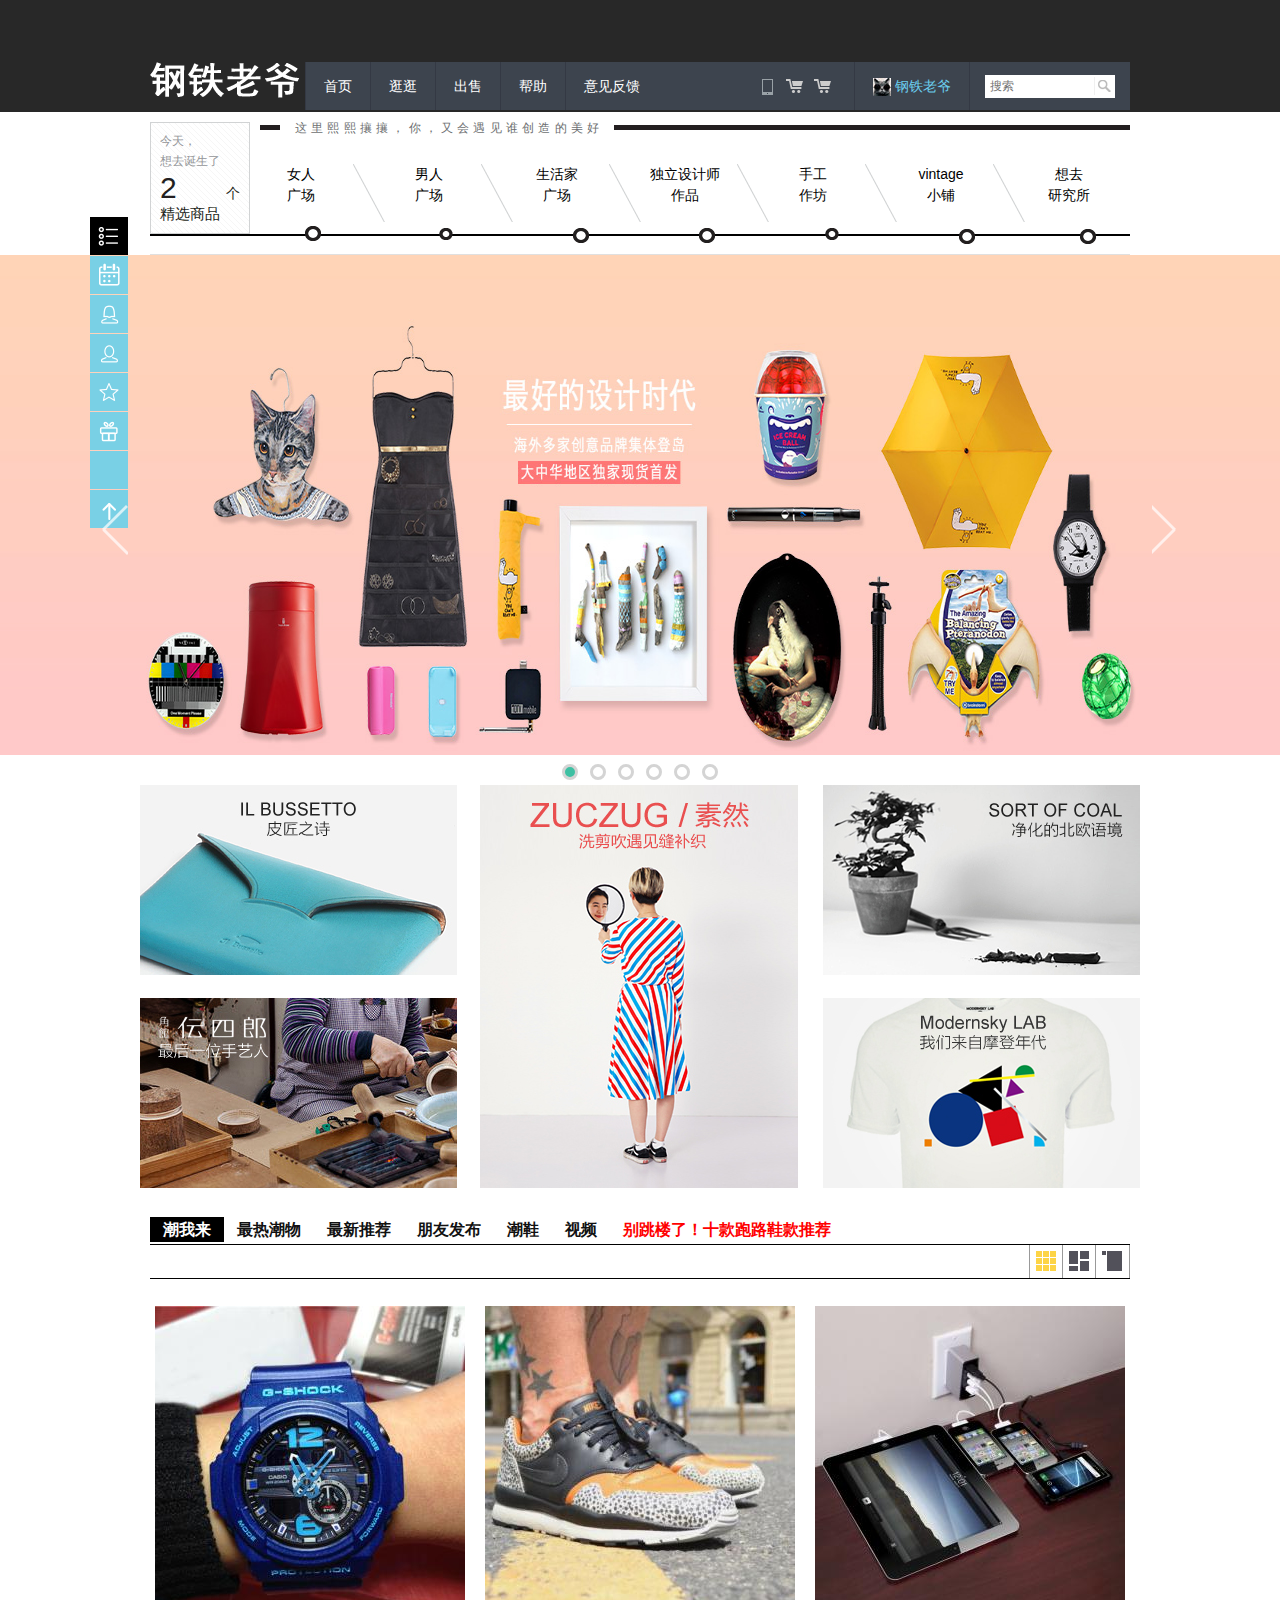
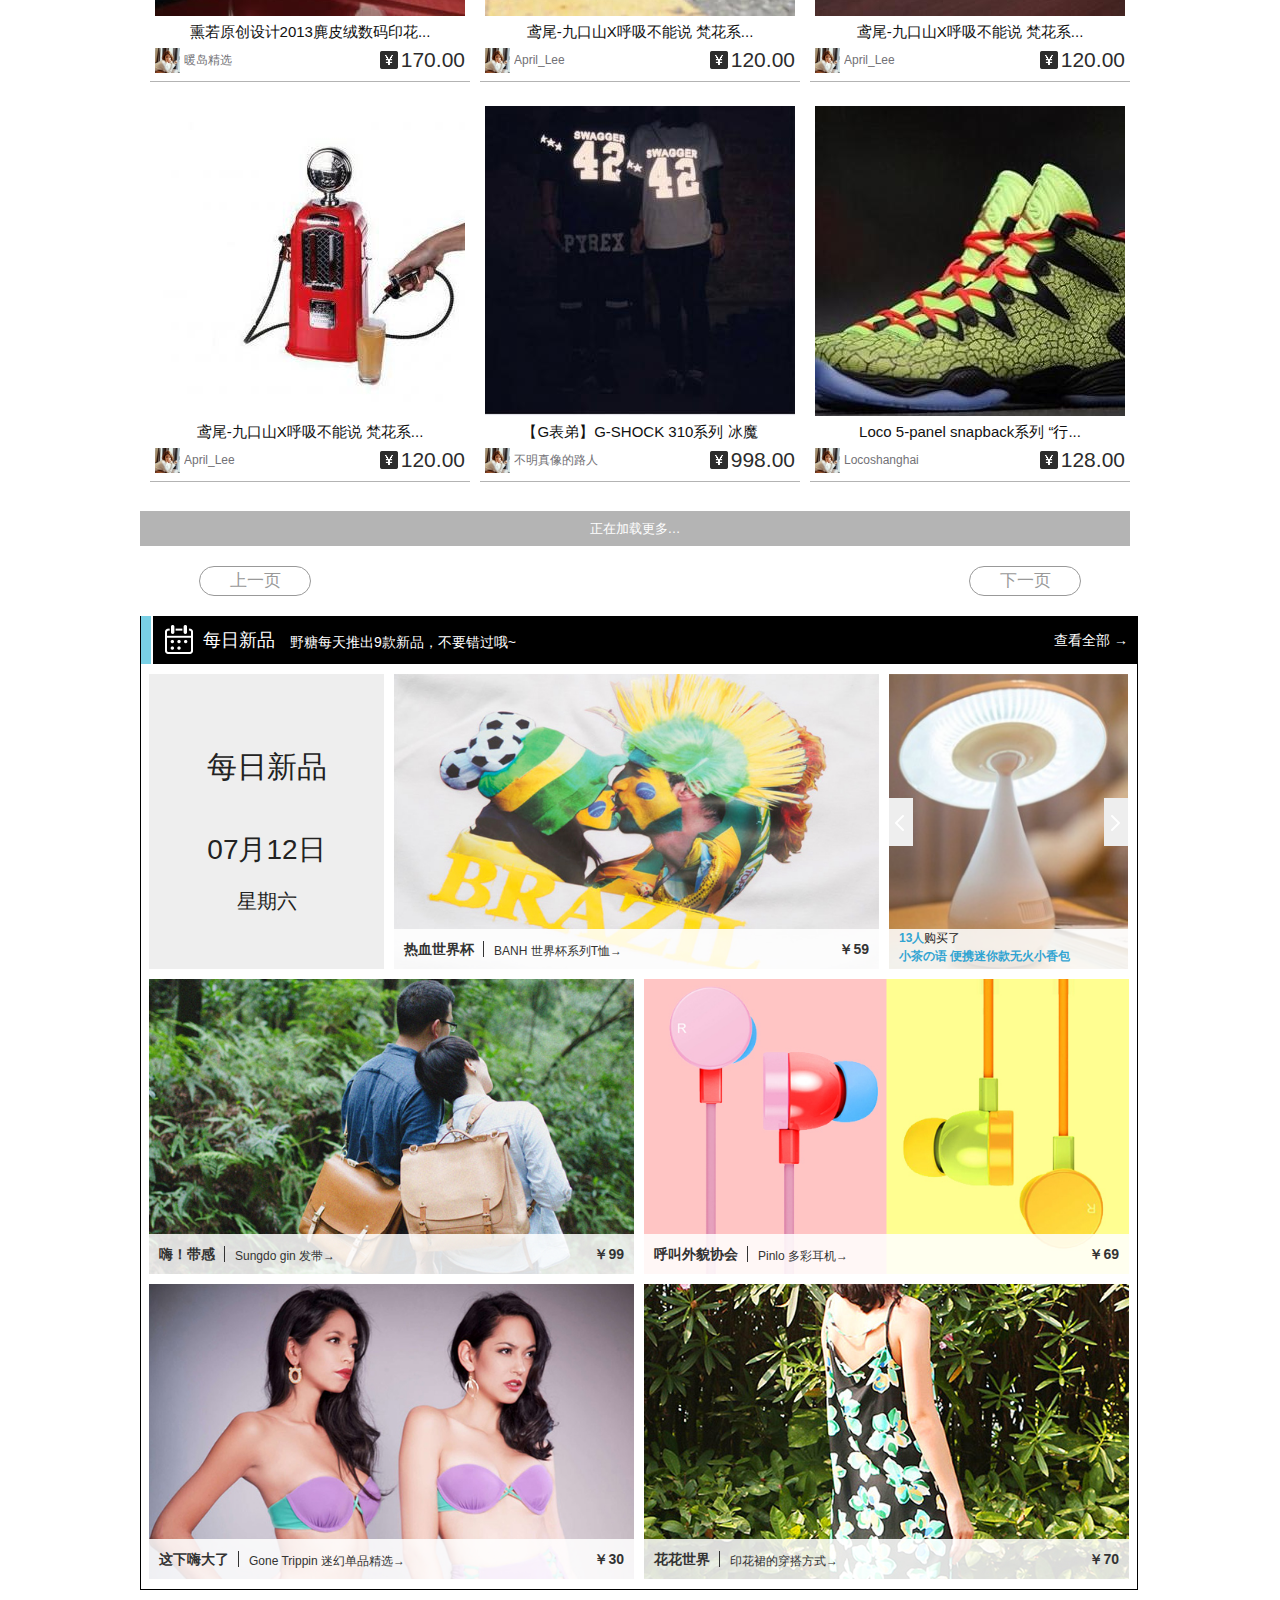
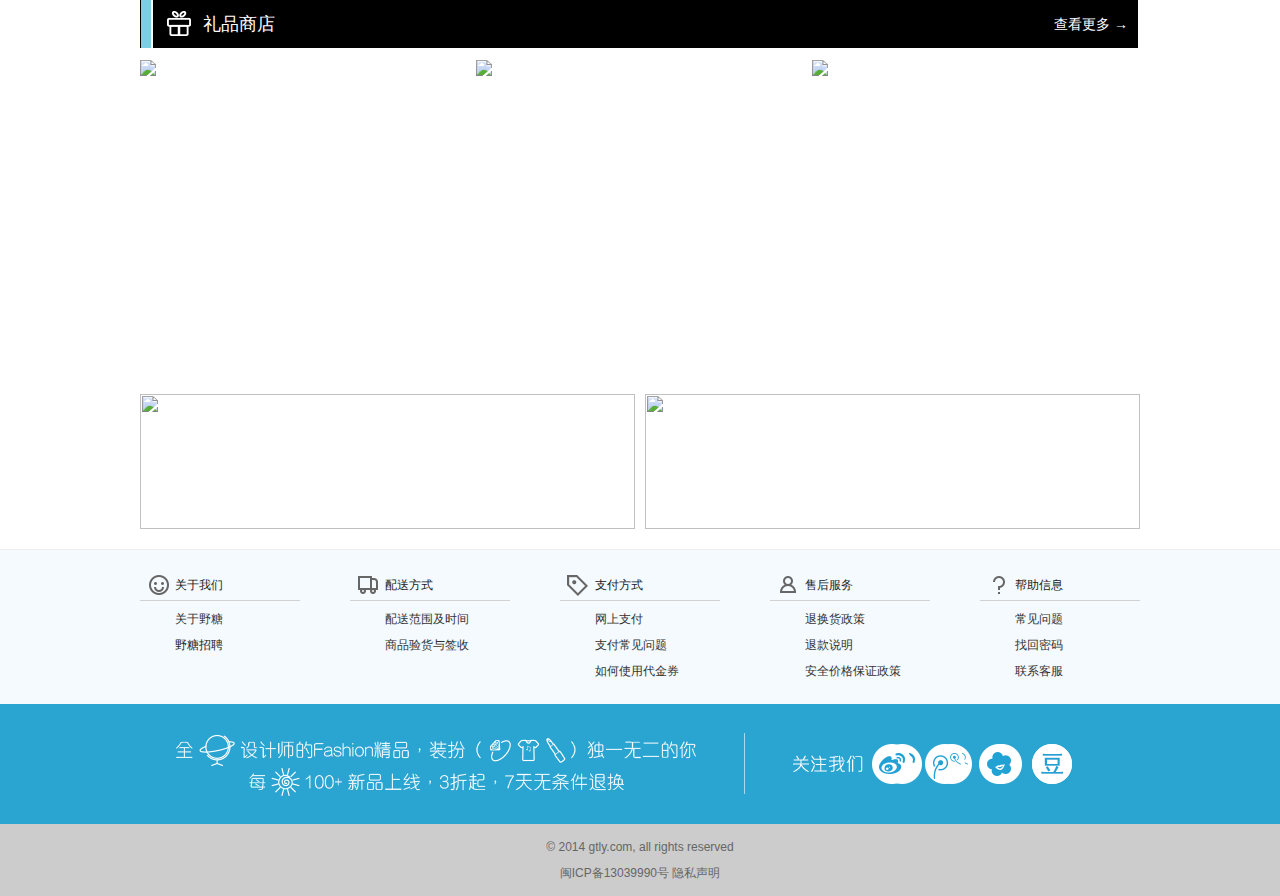
==== commit 4514373f: "tb_scroll,fix_side" ====
--- a/index.html
+++ b/index.html
@@ -16,7 +16,9 @@
         <script src="js/vendor/modernizr-2.6.2.min.js"></script>
         <script type="text/javascript">
             window.onload=function(){
-                scroll('J_banner','slides','nd-control-nav','nd-prev','nd-next','nd-active')
+                scroll('J_banner','slides','nd-control-nav','nd-prev','nd-next','nd-active');
+                scroll_s('flex-viewport','s_slides','flex-prev','flex-next');
+
             }
         </script>
     </head>
@@ -106,374 +108,372 @@
         <div class="content">
         	<!-- // .flexslider 首页轮播图开始 -->
         	<div class="flexslider flexslider-index" id="J_banner">
-                            <ul class="slides">
-                                <li style="z-index: 1;"><a class="flexslider-index_item" href="#" title="最好的设计时代" target="_blank"><img src="img/53be70ad346d1.jpg" alt="最好的设计时代"></a></li>
-                                <li><a class="flexslider-index_item" href="#" title="夏季最畅销箱包配件 低至3折" target="_blank"><img src="img/53ba6f8a7efa3.jpg" alt="夏季最畅销箱包配件 低至3折"></a></li>
-                                <li><a class="flexslider-index_item" href="#" title="#BBF X JudeChan联名合作版礼盒" target="_blank"><img src="img/53bbcb253988e.jpg" alt="#BBF X JudeChan联名合作版礼盒"></a></li>
-                                <li><a class="flexslider-index_item" href="#" title="【大陆首发】瑞典设计四方街 squarestreet设计产品" target="_blank"><img src="img/53b543429609b.jpg" alt="【大陆首发】瑞典设计四方街 squarestreet设计产品"></a></li>
-                                <li><a class="flexslider-index_item" href="#" title="夏季最畅销设计师首饰 送给夏生的你和自己" target="_blank"><img src="img/53ba704b13eb3.jpg" alt="夏季最畅销设计师首饰 送给夏生的你和自己"></a></li>
-                                <li><a class="flexslider-index_item" href="#" title="摩登天空Modern Sky Lab T恤" target="_blank"><img src="http://img1.nuandaocdn.com/Public/images/uploads/focuspic/20140710/53be5fa10da1d.jpg" alt="摩登天空Modern Sky Lab T恤"></a></li>
-                            </ul>
-                            <ol class="nd-control-nav"><li class="nd-active"><a href="#" class="">1</a></li><li><a href="#" class="">2</a></li><li><a href="#" class="">3</a></li><li><a href="#" class="">4</a></li><li><a href="#">5</a></li><li><a href="#" class="">6</a></li></ol>
-                            <ul class="nd-direction-nav"><li><a class="nd-prev" href="#">Previous</a></li><li><a class="nd-next" href="#">Next</a></li></ul>
-                        </div>
-                        <!-- // .flexslider 首页轮播图结束 -->
+                <ul class="slides">
+                    <li style="z-index: 1;"><a class="flexslider-index_item" href="#" title="最好的设计时代" target="_blank"><img src="img/53be70ad346d1.jpg" alt="最好的设计时代"></a></li>
+                    <li><a class="flexslider-index_item" href="#" title="夏季最畅销箱包配件 低至3折" target="_blank"><img src="img/53ba6f8a7efa3.jpg" alt="夏季最畅销箱包配件 低至3折"></a></li>
+                    <li><a class="flexslider-index_item" href="#" title="#BBF X JudeChan联名合作版礼盒" target="_blank"><img src="img/53bbcb253988e.jpg" alt="#BBF X JudeChan联名合作版礼盒"></a></li>
+                    <li><a class="flexslider-index_item" href="#" title="【大陆首发】瑞典设计四方街 squarestreet设计产品" target="_blank"><img src="img/53b543429609b.jpg" alt="【大陆首发】瑞典设计四方街 squarestreet设计产品"></a></li>
+                    <li><a class="flexslider-index_item" href="#" title="夏季最畅销设计师首饰 送给夏生的你和自己" target="_blank"><img src="img/53ba704b13eb3.jpg" alt="夏季最畅销设计师首饰 送给夏生的你和自己"></a></li>
+                    <li><a class="flexslider-index_item" href="#" title="摩登天空Modern Sky Lab T恤" target="_blank"><img src="img/53be5fa10da1d.jpg" alt="摩登天空Modern Sky Lab T恤"></a></li>
+                </ul>
+                <ol class="nd-control-nav"><li class="nd-active"><a href="javascript:;" class="">1</a></li><li><a href="javascript:;" class="">2</a></li><li><a href="javascript:;" class="">3</a></li><li><a href="javascript:;" class="">4</a></li><li><a href="javascript:;">5</a></li><li><a href="javascript:;" class="">6</a></li></ol>
+                <ul class="nd-direction-nav"><li><a class="nd-prev" href="javascript:;">Previous</a></li><li><a class="nd-next" href="javascript:;">Next</a></li></ul>
+            </div>
+            <!-- // .flexslider 首页轮播图结束 -->                   
                         
-                        
-                        
-                        <!-- //  首页5个东东开始 -->
-                        <div class="hAdv02">
-                            <div class="item1" style="top:0px;left:0px;">
-                              <a href="#" target="_blank"><img src="img/1466.jpg" title=""></a>
-                            </div>
-                            <div class="item2">
-                              <a href="#" target="_blank"><img src="img/1468.jpg" title=""></a>
-                            </div>
-                            <div class="item1" style="top:0px;right:0px;">
-                              <a href="#" target="_blank"><img src="img/1469.jpg" title=""></a>
-                            </div>
-                            <div class="item1" style="bottom:0px;left:0px;">
-                              <a href="#" target="_blank"><img src="img/1467.jpg" title=""></a>
-                            </div>
-                            <div class="item1" style="bottom:0px;right:0px;">
-                              <a href="#" target="_blank"><img src="img/1470.jpg" title=""></a> 
-                            </div>
-                        </div>
-                        <!-- //  首页5个东东结束 -->
-                        <!-- //  首页分类开始 -->
-                        <div class="index_new_navi">
-                            <div class="nai_one_tit"><a class="nai_on" title="潮我来">潮我来</a><a href="#" title="最热潮物">最热潮物</a><a href="#" title="最新推荐">最新推荐</a><a href="#" title="朋友发布">朋友发布</a><a class="shoe" target="_blank" href="#">潮鞋</a><a class="shoe" target="_blank" href="#">视频</a><a class="gifts" target="_blank" href="#">别跳楼了！十款跑路鞋款推荐</a> </div>  
-                            <div class="nai_two_div">
-                            <div class="naitwo_time"><div class="time_list" style="display:block;"></div></div>    <!--左边时间分类结束-->
-                            
-                            <div class="naitwo_cal"> 
-                             
-                            </div>
-                            <div class="ftm_div">
-                            <div class="cho-ms"><a href="#" class="hi_three_index current_item_three" hidefocus="true"></a></div><div class="cho-ms"><a href="#" class="hi_two_index " hidefocus="true"></a></div><div class="cho-ms"><a href="#" class="hi_one_index " hidefocus="true"></a></div>    </div>
-                            
-                            </div>
-                            <span class="clear"></span>
-                        </div>
-                        <!-- //  首页5个分类结束 -->
-                        <!-- //  首页单品瀑布流开始 -->
-                        <div id="body_wrap">
-                            <div id="hi_three_index">
-                                <div class="hi_three_div">
-                                    <div class="htd_pic">
-                                    <a class="img-t" href="#" title="熏若原创设计2013麂皮绒数码印花绿色人像手工手拎包" target="_blank"><img src="img/1138c27315e23d1abf6c1fda716830b5izE9It_310x310.jpg" alt="熏若原创设计2013麂皮绒数码印花绿色人像手工手拎包"></a>
-                                    <a class="action_bg" href="#" title="熏若原创设计2013麂皮绒数码印花绿色人像手工手拎包" target="_blank"></a>
-                                    <div class="action_content">
-                                    <div class="action_collect"><a class="like_sum_icon"></a><span class="like_sum_data">17</span><div class="clear"></div></div>
-                                    <div class="clear"></div>
-                                    </div>
-                                    <a href="#" hidefocus="true" st="unlike" class="hi_v2like js_like_icon_three"></a>
-                                    </div>
-                                    <div class="htd_info">
-                                    <a href="#" title="熏若原创设计2013麂皮绒数码印花绿色人像手工手拎包" target="_blank" class="title">熏若原创设计2013麂皮绒数码印花...</a>
-                                    <div class="user_price">
-                                    <div class="user_info">
-                                        <a href="#" target="_blank" title="暖岛精选" class="user_pic"><img src="img/38_1392851796_middle.jpg" alt="暖岛精选" width="25" height="25"></a>
-                                    <span class="time"><a href="#" title="暖岛精选" target="_blank">暖岛精选</a></span>
-                                    <div class="clear"></div>
-                                    </div>
-                                    <div class="price_info">
-                                    <span class="price_data">170.00</span><a class="price_icon"></a><div class="clear"></div>
-                                    </div>
-                                    <div class="clear"></div>
-                                    </div>
-                                    </div>
-                                </div>
-                                <div class="hi_three_div">
-                                <div class="htd_pic">
-                                <a class="img-t" href="#" title="鸢尾-九口山X呼吸不能说 梵花系列 原创设计笔记本" target="_blank"><img src="img/1b0a5b8fde87428e34d1f4ad99ca6f76yg5d2z_310x310.jpg" alt="鸢尾-九口山X呼吸不能说 梵花系列 原创设计笔记本"></a>
-                                <a class="action_bg" href="#" title="鸢尾-九口山X呼吸不能说 梵花系列 原创设计笔记本" target="_blank"></a>
-                                <div class="action_content">
-                                <div class="action_collect"><a class="like_sum_icon"></a><span class="like_sum_data">16</span><div class="clear"></div></div>
-                                <div class="clear"></div>
-                                </div>
-                                <a href="#" hidefocus="true" st="unlike" class="hi_v2like js_like_icon_three"></a>
-                                </div>
-                                <div class="htd_info">
-                                <a href="#" title="鸢尾-九口山X呼吸不能说 梵花系列 原创设计笔记本" target="_blank" class="title">鸢尾-九口山X呼吸不能说 梵花系...</a>
-                                <div class="user_price">
-                                <div class="user_info">
-                                    <a href="#" target="_blank" title="April_Lee" class="user_pic"><img src="img/38_1392851796_middle.jpg" alt="April_Lee" width="25" height="25"></a>
-                                <span class="time"><a href="#" title="April_Lee" target="_blank">April_Lee</a></span>
-                                <div class="clear"></div>
-                                </div>
-                                <div class="price_info">
-                                <span class="price_data">120.00</span><a class="price_icon"></a><div class="clear"></div>
-                                </div>
-                                <div class="clear"></div>
-                                </div>
-                                </div>
-                                </div>
-                                <div class="hi_three_div">
-                                <div class="htd_pic">
-                                <a class="img-t" href="#" title="鸢尾-九口山X呼吸不能说 梵花系列 原创设计笔记本" target="_blank"><img src="img/2a666dcb229b9be934f315719682c4bfWGNGg6_310x310.jpg" alt="鸢尾-九口山X呼吸不能说 梵花系列 原创设计笔记本" /></a>
-                                <a class="action_bg" href="#" title="鸢尾-九口山X呼吸不能说 梵花系列 原创设计笔记本" target="_blank"></a>
-                                <div class="action_content">
-                                <div class="action_collect"><a class="like_sum_icon"></a><span class="like_sum_data">16</span><div class="clear"></div></div>
-                                <div class="clear"></div>
-                                </div>
-                                <a href="#" hidefocus="true" st="unlike" class="hi_v2like js_like_icon_three"></a>
-                                </div>
-                                <div class="htd_info">
-                                <a href="#" title="鸢尾-九口山X呼吸不能说 梵花系列 原创设计笔记本" target="_blank" class="title">鸢尾-九口山X呼吸不能说 梵花系...</a>
-                                <div class="user_price">
-                                <div class="user_info">
-                                    <a href="#" target="_blank" title="April_Lee" class="user_pic"><img src="img/38_1392851796_middle.jpg" alt="April_Lee" width="25" height="25"></a>
-                                <span class="time"><a href="#" title="April_Lee" target="_blank">April_Lee</a></span>
-                                <div class="clear"></div>
-                                </div>
-                                <div class="price_info">
-                                <span class="price_data">120.00</span><a class="price_icon"></a><div class="clear"></div>
-                                </div>
-                                <div class="clear"></div>
-                                </div>
-                                </div>
-                                </div>
-                                <div class="hi_three_div">
-                                <div class="htd_pic">
-                                <a class="img-t" href="#" title="鸢尾-九口山X呼吸不能说 梵花系列 原创设计笔记本" target="_blank"><img src="img/11d0948ef2edfd09bc05617f2e13c4060g2pr6_310x310.jpg" alt="鸢尾-九口山X呼吸不能说 梵花系列 原创设计笔记本" /></a>
-                                <a class="action_bg" href="#" title="鸢尾-九口山X呼吸不能说 梵花系列 原创设计笔记本" target="_blank"></a>
-                                <div class="action_content">
-                                <div class="action_collect"><a class="like_sum_icon"></a><span class="like_sum_data">16</span><div class="clear"></div></div>
-                                <div class="clear"></div>
-                                </div>
-                                <a href="#" hidefocus="true" st="unlike" class="hi_v2like js_like_icon_three"></a>
-                                </div>
-                                <div class="htd_info">
-                                <a href="#" title="鸢尾-九口山X呼吸不能说 梵花系列 原创设计笔记本" target="_blank" class="title">鸢尾-九口山X呼吸不能说 梵花系...</a>
-                                <div class="user_price">
-                                <div class="user_info">
-                                    <a href="#" target="_blank" title="April_Lee" class="user_pic"><img src="img/38_1392851796_middle.jpg" alt="April_Lee" width="25" height="25"></a>
-                                <span class="time"><a href="#" title="April_Lee" target="_blank">April_Lee</a></span>
-                                <div class="clear"></div>
-                                </div>
-                                <div class="price_info">
-                                <span class="price_data">120.00</span><a class="price_icon"></a><div class="clear"></div>
-                                </div>
-                                <div class="clear"></div>
-                                </div>
-                                </div>
-                                </div>
-                                <div class="hi_three_div">
-                                <div class="htd_pic">
-                                <a class="img-t" href="#" title="【G表弟】G-SHOCK 310系列  冰魔" target="_blank"><img src="img/171a28313eb36fba54ab9e2eafa0ec3bANa858_310x310.jpg" alt="【G表弟】G-SHOCK 310系列  冰魔" /></a>
-                                <a class="action_bg" href="#" title="【G表弟】G-SHOCK 310系列  冰魔" target="_blank"></a>
-                                <div class="action_content">
-                                <div class="action_collect"><a class="like_sum_icon"></a><span class="like_sum_data">84</span><div class="clear"></div></div>
-                                <div class="clear"></div>
-                                </div>
-                                <a href="#" hidefocus="true" st="unlike" class="hi_v2like js_like_icon_three"></a>
-                                </div>
-                                <div class="htd_info">
-                                <a href="#" title="【G表弟】G-SHOCK 310系列  冰魔" target="_blank" class="title">【G表弟】G-SHOCK 310系列  冰魔</a>
-                                <div class="user_price">
-                                <div class="user_info">
-                                    <a href="#" target="_blank" title="不明真像的路人" class="user_pic"><img src="img/38_1392851796_middle.jpg" alt="不明真像的路人" width="25" height="25"></a>
-                                <span class="time"><a href="#" title="不明真像的路人" target="_blank">不明真像的路人</a></span>
-                                <div class="clear"></div>
-                                </div>
-                                <div class="price_info">
-                                <span class="price_data">998.00</span><a class="price_icon"></a><div class="clear"></div>
-                                </div>
-                                <div class="clear"></div>
-                                </div>
-                                </div>
-                                </div>
-                                <div class="hi_three_div">
-                                <div class="htd_pic">
-                                <a class="img-t" href="#" title="Loco 5-panel snapback系列 “行云流水”" target="_blank"><img src="img/698e2e684a8e500035709d2198aaaa02JW4Zjz_310x310.jpg" alt="Loco 5-panel snapback系列 “行云流水”" /></a>
-                                <a class="action_bg" href="#" title="Loco 5-panel snapback系列 “行云流水”" target="_blank"></a>
-                                <div class="action_content">
-                                <div class="action_collect"><a class="like_sum_icon"></a><span class="like_sum_data">17</span><div class="clear"></div></div>
-                                <div class="clear"></div>
-                                </div>
-                                <a href="#" hidefocus="true" st="unlike" class="hi_v2like js_like_icon_three"></a>
-                                </div>
-                                <div class="htd_info">
-                                <a href="#" title="Loco 5-panel snapback系列 “行云流水”" target="_blank" class="title">Loco 5-panel snapback系列 “行...</a>
-                                <div class="user_price">
-                                <div class="user_info">
-                                    <a href="#" target="_blank" title="Locoshanghai" class="user_pic"><img src="img/38_1392851796_middle.jpg" alt="Locoshanghai" width="25" height="25"></a>
-                                <span class="time"><a href="#" title="Locoshanghai" target="_blank">Locoshanghai</a></span>
-                                <div class="clear"></div>
-                                </div>
-                                <div class="price_info">
-                                <span class="price_data">128.00</span><a class="price_icon"></a><div class="clear"></div>
-                                </div>
-                                <div class="clear"></div>
-                                </div>
-                                </div>
-                                </div>
-                                <span class="clear"></span>
-                                <div class="m_goods" id="js_loading">正在加载更多…</div>
-                            </div>
-                            <!--分页-->
-                            <div class="page-content">
-                                <a href="#" class="fl nomore">上一页<i class="iup"></i></a>
-                                <a href="#" class="fr ">下一页<i></i></a>
-                                <span class="clear"></span>
-                            </div>
-                        </div>
-                        <!-- //  首页单品瀑布流结束 -->
-                        <!-- //  首页每日新品开始 -->
-                        <div id="salesontop" class="sale-box content current">
-                            <div class="index-subtitle">
-                                <div class="clearfix">
-                                    <div class="subtitle-tip"></div>
-                                    <div class="subtitle-content subtitle-dailynew">
-                                        <h4>每日新品</h4><span class="subtitle-fltip">野糖每天推出9款新品，不要错过哦~</span><span class="subtitle-frtip"><a href="#" target="_blank">查看全部 →</a></span>
-                                    </div>
-                                </div>
-                            </div>
-                            <div class="clearfix today-saleV2">
-                                <div class="clearfix mgl10n">
-                                    <div class="boxes sV2-timebox">
-                                        <h1>每日新品</h1>
-                                        <h2>07月12日</h2>
-                                        <h3>星期六</h3>
-                                        <p class="tr blue">
-                                            <!--a target="_blank" href="#" title="BANH 世界杯系列T恤">进去看看</a--><strong> <a href="#" target="_blank">查看全部 →</a></strong>
-                                        </p>
-                                    </div>
-                                    <div class="saleV2 boxes">
-                                        <a target="_blank" href="#" title="BANH 世界杯系列T恤">
-                                            <img src="img/53bf986279b89.jpg" style="display: inline;"><span class="saleV2-title"><span class="sV2-t1 ellipsis">热血世界杯</span><span class="sV2-t2 ellipsis">BANH 世界杯系列T恤→</span><span class="sale-price">￥59</span></span>
-                                        </a>
-                                    </div>
-                                    <div class="boxes buying-tipV2">
-                                        <div class="flex-viewport" style="overflow: hidden; position: relative;">
-                                            <ul class="slides" style="width: 1200%; -webkit-transition: 0.6s; transition: 0.6s; -webkit-transform: translate3d(-717px, 0px, 0px);">
-                                                <li class="clone" style="width: 239px; float: left; display: block;">
-                                                    <div class="relative">
-                                                        <a href="#" target="_blank">
-                                                            <img src="img/52dcf49f9c3dc-250.jpg" height="295px"><span class="saleV2-title"><p class="pdt5 lh18 pdl10 pdr10 ellipsis"><strong class="blue">13人</strong>购买了<br><strong class="blue">小茶の语 手采薄荷凉叶养肤水</strong></p></span>
-                                                        </a>
-                                                    </div>
-                                                </li>
-                                                <li class="" style="width: 239px; float: left; display: block;">
-                                                    <div class="relative">
-                                                        <a href="#" target="_blank">
-                                                            <img src="img/53869751811e6-250.jpg" height="295px"><span class="saleV2-title"><p class="pdt5 lh18 pdl10 pdr10 ellipsis"><strong class="blue">13人</strong>购买了<br><strong class="blue">小茶の语 便携迷你款无火小香包</strong></p></span>
-                                                        </a>
-                                                    </div>
-                                                </li>
-                                                <li style="width: 239px; float: left; display: block;" class="flex-active-slide">
-                                                    <div class="relative">
-                                                        <a href="#" target="_blank">
-                                                            <img src="img/53a95a7d77774-250.jpg" height="295px"><span class="saleV2-title"><p class="pdt5 lh18 pdl10 pdr10 ellipsis"><strong class="blue">4人</strong>购买了<br><strong class="blue">小茶の语 芦荟接骨木紧致补水眼霜</strong></p></span>
-                                                        </a>
-                                                    </div>
-                                                </li>
-                                                <li style="width: 239px; float: left; display: block;" class="">
-                                                    <div class="relative">
-                                                        <a href="#" target="_blank">
-                                                            <img src="img/534919ce53bca-250.jpg" height="295px"><span class="saleV2-title"><p class="pdt5 lh18 pdl10 pdr10 ellipsis"><strong class="blue">232人</strong>喜欢了<br><strong class="blue">PATOO怕痛 原创纹身贴（吃货表&透明表组合）</strong></p></span>
-                                                        </a>
-                                                    </div>
-                                                </li>
-                                                <li style="width: 239px; float: left; display: block;" class="">
-                                                    <div class="relative">
-                                                        <a href="#" target="_blank">
-                                                            <img src="img/52dcf49f9c3dc-250.jpg" height="295px"><span class="saleV2-title"><p class="pdt5 lh18 pdl10 pdr10 ellipsis"><strong class="blue">13人</strong>购买了<br><strong class="blue">小茶の语 手采薄荷凉叶养肤水</strong></p></span>
-                                                        </a>
-                                                    </div>
-                                                </li>
-                                                <li class="clone" style="width: 239px; float: left; display: block;">
-                                                    <div class="relative">
-                                                        <a href="#" target="_blank">
-                                                            <img src="img/53869751811e6-250.jpg" height="295px"><span class="saleV2-title"><p class="pdt5 lh18 pdl10 pdr10 ellipsis"><strong class="blue">13人</strong>购买了<br><strong class="blue">小茶の语 便携迷你款无火小香包</strong></p></span>
-                                                        </a>
-                                                    </div>
-                                                </li>
-                                            </ul>
-                                        </div>
-                                        <ul class="flex-direction-nav">
-                                            <li><a class="flex-prev" href="#">Previous</a>
-                                            </li>
-                                            <li><a class="flex-next" href="#">Next</a>
-                                            </li>
-                                        </ul>
-                                    </div>
-                                    <div class="saleV2 boxes">
-                                        <a target="_blank" href="#" title="Sungdo gin 发带">
-                                            <img src="img/53bf982acf396.jpg"><span class="saleV2-title"><span class="sV2-t1 ellipsis">嗨！带感</span><span class="sV2-t2 ellipsis">Sungdo gin 发带→</span><span class="sale-price">￥99</span></span>
-                                        </a>
-                                    </div>
-                                    <div class="saleV2 boxes">
-                                        <a target="_blank" href="#" title="Pinlo 多彩耳机">
-                                            <img src="img/53bfb11a82fb4.jpg"><span class="saleV2-title"><span class="sV2-t1 ellipsis">呼叫外貌协会</span><span class="sV2-t2 ellipsis">Pinlo 多彩耳机→</span><span class="sale-price">￥69</span></span>
-                                        </a>
-                                    </div>
-                                    <div class="saleV2 boxes">
-                                        <a target="_blank" href="#" title="Gone Trippin 迷幻单品精选">
-                                            <img src="img/53bf9854ea533.jpg"><span class="saleV2-title"><span class="sV2-t1 ellipsis">这下嗨大了</span><span class="sV2-t2 ellipsis">Gone Trippin 迷幻单品精选→</span><span class="sale-price">￥30</span></span>
-                                        </a>
-                                    </div>
-                                    <div class="saleV2 boxes">
-                                        <a target="_blank" href="#" title="印花裙的穿搭方式">
-                                            <img src="img/53bfb3756f6d7.jpg"><span class="saleV2-title"><span class="sV2-t1 ellipsis">花花世界</span><span class="sV2-t2 ellipsis">印花裙的穿搭方式→</span><span class="sale-price">￥70</span></span>
-                                        </a>
-                                    </div>
-                                </div>
-                            </div>
-                        </div>
-                        <!-- //  首页每日新品结束 -->
-                        <!-- //  首页礼物商店开始 -->
-                        <div id="presents" class="giftshop content">
-                            <div class="w1000">
-                                <div class="index-subtitle mgb10 mgt10">
-                                    <div class="clearfix">
-                                        <div class="subtitle-tip"></div>
-                                        <div class="subtitle-content subtitle-gift">
-                                            <h4>礼品商店</h4>
-                                            <span class="subtitle-frtip">
-                                                <a href="#" target="_blank">查看更多 →</a>
-                                            </span>
-                                        </div>
-                                    </div>
-                                </div>
-                                <div class="gs1 clearfix">
-                                    <div class="fl">
-                                        <div class="imgbox">
+            <!-- //  首页5个东东开始 -->
+            <div class="hAdv02">
+                <div class="item1" style="top:0px;left:0px;">
+                  <a href="#" target="_blank"><img src="img/1466.jpg" title=""></a>
+                </div>
+                <div class="item2">
+                  <a href="#" target="_blank"><img src="img/1468.jpg" title=""></a>
+                </div>
+                <div class="item1" style="top:0px;right:0px;">
+                  <a href="#" target="_blank"><img src="img/1469.jpg" title=""></a>
+                </div>
+                <div class="item1" style="bottom:0px;left:0px;">
+                  <a href="#" target="_blank"><img src="img/1467.jpg" title=""></a>
+                </div>
+                <div class="item1" style="bottom:0px;right:0px;">
+                  <a href="#" target="_blank"><img src="img/1470.jpg" title=""></a> 
+                </div>
+            </div>
+            <!-- //  首页5个东东结束 -->
+            <!-- //  首页分类开始 -->
+            <div class="index_new_navi">
+                <div class="nai_one_tit"><a class="nai_on" title="潮我来">潮我来</a><a href="#" title="最热潮物">最热潮物</a><a href="#" title="最新推荐">最新推荐</a><a href="#" title="朋友发布">朋友发布</a><a class="shoe" target="_blank" href="#">潮鞋</a><a class="shoe" target="_blank" href="#">视频</a><a class="gifts" target="_blank" href="#">别跳楼了！十款跑路鞋款推荐</a> </div>  
+                <div class="nai_two_div">
+                <div class="naitwo_time"><div class="time_list" style="display:block;"></div></div>    <!--左边时间分类结束-->
+                
+                <div class="naitwo_cal"> 
+                 
+                </div>
+                <div class="ftm_div">
+                <div class="cho-ms"><a href="#" class="hi_three_index current_item_three" hidefocus="true"></a></div><div class="cho-ms"><a href="#" class="hi_two_index " hidefocus="true"></a></div><div class="cho-ms"><a href="#" class="hi_one_index " hidefocus="true"></a></div>    </div>
+                
+                </div>
+                <span class="clear"></span>
+            </div>
+            <!-- //  首页5个分类结束 -->
+            <!-- //  首页单品瀑布流开始 -->
+            <div id="body_wrap">
+                <div id="hi_three_index">
+                    <div class="hi_three_div">
+                        <div class="htd_pic">
+                        <a class="img-t" href="#" title="熏若原创设计2013麂皮绒数码印花绿色人像手工手拎包" target="_blank"><img src="img/1138c27315e23d1abf6c1fda716830b5izE9It_310x310.jpg" alt="熏若原创设计2013麂皮绒数码印花绿色人像手工手拎包"></a>
+                        <a class="action_bg" href="#" title="熏若原创设计2013麂皮绒数码印花绿色人像手工手拎包" target="_blank"></a>
+                        <div class="action_content">
+                        <div class="action_collect"><a class="like_sum_icon"></a><span class="like_sum_data">17</span><div class="clear"></div></div>
+                        <div class="clear"></div>
+                        </div>
+                        <a href="#" hidefocus="true" st="unlike" class="hi_v2like js_like_icon_three"></a>
+                        </div>
+                        <div class="htd_info">
+                        <a href="#" title="熏若原创设计2013麂皮绒数码印花绿色人像手工手拎包" target="_blank" class="title">熏若原创设计2013麂皮绒数码印花...</a>
+                        <div class="user_price">
+                        <div class="user_info">
+                            <a href="#" target="_blank" title="暖岛精选" class="user_pic"><img src="img/38_1392851796_middle.jpg" alt="暖岛精选" width="25" height="25"></a>
+                        <span class="time"><a href="#" title="暖岛精选" target="_blank">暖岛精选</a></span>
+                        <div class="clear"></div>
+                        </div>
+                        <div class="price_info">
+                        <span class="price_data">170.00</span><a class="price_icon"></a><div class="clear"></div>
+                        </div>
+                        <div class="clear"></div>
+                        </div>
+                        </div>
+                    </div>
+                    <div class="hi_three_div">
+                    <div class="htd_pic">
+                    <a class="img-t" href="#" title="鸢尾-九口山X呼吸不能说 梵花系列 原创设计笔记本" target="_blank"><img src="img/1b0a5b8fde87428e34d1f4ad99ca6f76yg5d2z_310x310.jpg" alt="鸢尾-九口山X呼吸不能说 梵花系列 原创设计笔记本"></a>
+                    <a class="action_bg" href="#" title="鸢尾-九口山X呼吸不能说 梵花系列 原创设计笔记本" target="_blank"></a>
+                    <div class="action_content">
+                    <div class="action_collect"><a class="like_sum_icon"></a><span class="like_sum_data">16</span><div class="clear"></div></div>
+                    <div class="clear"></div>
+                    </div>
+                    <a href="#" hidefocus="true" st="unlike" class="hi_v2like js_like_icon_three"></a>
+                    </div>
+                    <div class="htd_info">
+                    <a href="#" title="鸢尾-九口山X呼吸不能说 梵花系列 原创设计笔记本" target="_blank" class="title">鸢尾-九口山X呼吸不能说 梵花系...</a>
+                    <div class="user_price">
+                    <div class="user_info">
+                        <a href="#" target="_blank" title="April_Lee" class="user_pic"><img src="img/38_1392851796_middle.jpg" alt="April_Lee" width="25" height="25"></a>
+                    <span class="time"><a href="#" title="April_Lee" target="_blank">April_Lee</a></span>
+                    <div class="clear"></div>
+                    </div>
+                    <div class="price_info">
+                    <span class="price_data">120.00</span><a class="price_icon"></a><div class="clear"></div>
+                    </div>
+                    <div class="clear"></div>
+                    </div>
+                    </div>
+                    </div>
+                    <div class="hi_three_div">
+                    <div class="htd_pic">
+                    <a class="img-t" href="#" title="鸢尾-九口山X呼吸不能说 梵花系列 原创设计笔记本" target="_blank"><img src="img/2a666dcb229b9be934f315719682c4bfWGNGg6_310x310.jpg" alt="鸢尾-九口山X呼吸不能说 梵花系列 原创设计笔记本" /></a>
+                    <a class="action_bg" href="#" title="鸢尾-九口山X呼吸不能说 梵花系列 原创设计笔记本" target="_blank"></a>
+                    <div class="action_content">
+                    <div class="action_collect"><a class="like_sum_icon"></a><span class="like_sum_data">16</span><div class="clear"></div></div>
+                    <div class="clear"></div>
+                    </div>
+                    <a href="#" hidefocus="true" st="unlike" class="hi_v2like js_like_icon_three"></a>
+                    </div>
+                    <div class="htd_info">
+                    <a href="#" title="鸢尾-九口山X呼吸不能说 梵花系列 原创设计笔记本" target="_blank" class="title">鸢尾-九口山X呼吸不能说 梵花系...</a>
+                    <div class="user_price">
+                    <div class="user_info">
+                        <a href="#" target="_blank" title="April_Lee" class="user_pic"><img src="img/38_1392851796_middle.jpg" alt="April_Lee" width="25" height="25"></a>
+                    <span class="time"><a href="#" title="April_Lee" target="_blank">April_Lee</a></span>
+                    <div class="clear"></div>
+                    </div>
+                    <div class="price_info">
+                    <span class="price_data">120.00</span><a class="price_icon"></a><div class="clear"></div>
+                    </div>
+                    <div class="clear"></div>
+                    </div>
+                    </div>
+                    </div>
+                    <div class="hi_three_div">
+                    <div class="htd_pic">
+                    <a class="img-t" href="#" title="鸢尾-九口山X呼吸不能说 梵花系列 原创设计笔记本" target="_blank"><img src="img/11d0948ef2edfd09bc05617f2e13c4060g2pr6_310x310.jpg" alt="鸢尾-九口山X呼吸不能说 梵花系列 原创设计笔记本" /></a>
+                    <a class="action_bg" href="#" title="鸢尾-九口山X呼吸不能说 梵花系列 原创设计笔记本" target="_blank"></a>
+                    <div class="action_content">
+                    <div class="action_collect"><a class="like_sum_icon"></a><span class="like_sum_data">16</span><div class="clear"></div></div>
+                    <div class="clear"></div>
+                    </div>
+                    <a href="#" hidefocus="true" st="unlike" class="hi_v2like js_like_icon_three"></a>
+                    </div>
+                    <div class="htd_info">
+                    <a href="#" title="鸢尾-九口山X呼吸不能说 梵花系列 原创设计笔记本" target="_blank" class="title">鸢尾-九口山X呼吸不能说 梵花系...</a>
+                    <div class="user_price">
+                    <div class="user_info">
+                        <a href="#" target="_blank" title="April_Lee" class="user_pic"><img src="img/38_1392851796_middle.jpg" alt="April_Lee" width="25" height="25"></a>
+                    <span class="time"><a href="#" title="April_Lee" target="_blank">April_Lee</a></span>
+                    <div class="clear"></div>
+                    </div>
+                    <div class="price_info">
+                    <span class="price_data">120.00</span><a class="price_icon"></a><div class="clear"></div>
+                    </div>
+                    <div class="clear"></div>
+                    </div>
+                    </div>
+                    </div>
+                    <div class="hi_three_div">
+                    <div class="htd_pic">
+                    <a class="img-t" href="#" title="【G表弟】G-SHOCK 310系列  冰魔" target="_blank"><img src="img/171a28313eb36fba54ab9e2eafa0ec3bANa858_310x310.jpg" alt="【G表弟】G-SHOCK 310系列  冰魔" /></a>
+                    <a class="action_bg" href="#" title="【G表弟】G-SHOCK 310系列  冰魔" target="_blank"></a>
+                    <div class="action_content">
+                    <div class="action_collect"><a class="like_sum_icon"></a><span class="like_sum_data">84</span><div class="clear"></div></div>
+                    <div class="clear"></div>
+                    </div>
+                    <a href="#" hidefocus="true" st="unlike" class="hi_v2like js_like_icon_three"></a>
+                    </div>
+                    <div class="htd_info">
+                    <a href="#" title="【G表弟】G-SHOCK 310系列  冰魔" target="_blank" class="title">【G表弟】G-SHOCK 310系列  冰魔</a>
+                    <div class="user_price">
+                    <div class="user_info">
+                        <a href="#" target="_blank" title="不明真像的路人" class="user_pic"><img src="img/38_1392851796_middle.jpg" alt="不明真像的路人" width="25" height="25"></a>
+                    <span class="time"><a href="#" title="不明真像的路人" target="_blank">不明真像的路人</a></span>
+                    <div class="clear"></div>
+                    </div>
+                    <div class="price_info">
+                    <span class="price_data">998.00</span><a class="price_icon"></a><div class="clear"></div>
+                    </div>
+                    <div class="clear"></div>
+                    </div>
+                    </div>
+                    </div>
+                    <div class="hi_three_div">
+                    <div class="htd_pic">
+                    <a class="img-t" href="#" title="Loco 5-panel snapback系列 “行云流水”" target="_blank"><img src="img/698e2e684a8e500035709d2198aaaa02JW4Zjz_310x310.jpg" alt="Loco 5-panel snapback系列 “行云流水”" /></a>
+                    <a class="action_bg" href="#" title="Loco 5-panel snapback系列 “行云流水”" target="_blank"></a>
+                    <div class="action_content">
+                    <div class="action_collect"><a class="like_sum_icon"></a><span class="like_sum_data">17</span><div class="clear"></div></div>
+                    <div class="clear"></div>
+                    </div>
+                    <a href="#" hidefocus="true" st="unlike" class="hi_v2like js_like_icon_three"></a>
+                    </div>
+                    <div class="htd_info">
+                    <a href="#" title="Loco 5-panel snapback系列 “行云流水”" target="_blank" class="title">Loco 5-panel snapback系列 “行...</a>
+                    <div class="user_price">
+                    <div class="user_info">
+                        <a href="#" target="_blank" title="Locoshanghai" class="user_pic"><img src="img/38_1392851796_middle.jpg" alt="Locoshanghai" width="25" height="25"></a>
+                    <span class="time"><a href="#" title="Locoshanghai" target="_blank">Locoshanghai</a></span>
+                    <div class="clear"></div>
+                    </div>
+                    <div class="price_info">
+                    <span class="price_data">128.00</span><a class="price_icon"></a><div class="clear"></div>
+                    </div>
+                    <div class="clear"></div>
+                    </div>
+                    </div>
+                    </div>
+                    <span class="clear"></span>
+                    <div class="m_goods" id="js_loading">正在加载更多…</div>
+                </div>
+                <!--分页-->
+                <div class="page-content">
+                    <a href="#" class="fl nomore">上一页<i class="iup"></i></a>
+                    <a href="#" class="fr ">下一页<i></i></a>
+                    <span class="clear"></span>
+                </div>
+            </div>
+            <!-- //  首页单品瀑布流结束 -->
+            <!-- //  首页每日新品开始 -->
+            <div id="salesontop" class="sale-box content current">
+                <div class="index-subtitle">
+                    <div class="clearfix">
+                        <div class="subtitle-tip"></div>
+                        <div class="subtitle-content subtitle-dailynew">
+                            <h4>每日新品</h4><span class="subtitle-fltip">野糖每天推出9款新品，不要错过哦~</span><span class="subtitle-frtip"><a href="#" target="_blank">查看全部 →</a></span>
+                        </div>
+                    </div>
+                </div>
+                <div class="clearfix today-saleV2">
+                    <div class="clearfix mgl10n">
+                        <div class="boxes sV2-timebox">
+                            <h1>每日新品</h1>
+                            <h2>07月12日</h2>
+                            <h3>星期六</h3>
+                            <p class="tr blue">
+                                <!--a target="_blank" href="#" title="BANH 世界杯系列T恤">进去看看</a--><strong> <a href="#" target="_blank">查看全部 →</a></strong>
+                            </p>
+                        </div>
+                        <div class="saleV2 boxes">
+                            <a target="_blank" href="#" title="BANH 世界杯系列T恤">
+                                <img src="img/53bf986279b89.jpg" style="display: inline;"><span class="saleV2-title"><span class="sV2-t1 ellipsis">热血世界杯</span><span class="sV2-t2 ellipsis">BANH 世界杯系列T恤→</span><span class="sale-price">￥59</span></span>
+                            </a>
+                        </div>
+                        <div class="boxes buying-tipV2">
+                            <div class="flex-viewport" id="flex-viewport">
+                                <ul class="slides" id="s_slides" style="left:-239px;">
+                                    <li>
+                                        <div class="relative">
                                             <a href="#" target="_blank">
-                                                <img src="http://img1.yetang.com/Public/images/uploads/advert/20140625/53aa417c41f24.jpg" style="display: inline;"></a>
-                                        </div>
-                                    </div>
-                                    <div class="fl mgl10">
-                                        <div class="imgbox">
-                                            <a href="#" target="_blank">
-                                                <img src="http://img2.yetang.com/Public/images/uploads/advert/20140625/53aa419715b96.jpg" style="display: inline;"></a>
-                                        </div>
-                                    </div>
-                                    <div class="fl mgl10">
-                                        <div class="imgbox">
-                                            <a href="#" target="_blank">
-                                                <img src="http://img1.yetang.com/Public/images/uploads/advert/20140625/53aa418d4db7c.jpg" style="display: inline;"></a>
-                                        </div>
-                                    </div>
-                                </div>
-                                <div class="gs2 clearfix">
-                                    <div class="fl">
-                                        <div class="imgbox">
-                                            <a href="#" target="_blank">
-                                                <img src="http://img3.yetang.com/Public/images/uploads/advert/20140704/53b62a4a0da0f.jpg" style="display: inline;"></a>
-                                        </div>
-                                    </div>
-                                    <div class="fl mgl10">
-                                        <div class="imgbox">
-                                            <a href="#" target="_blank">
-                                                <img src="http://img2.yetang.com/Public/images/uploads/advert/20140704/53b62a9496e0a.jpg" style="display: inline;">
+                                                <img src="img/52dcf49f9c3dc-250.jpg" height="295px"><span class="saleV2-title"><p class="pdt5 lh18 pdl10 pdr10 ellipsis"><strong class="blue">13人</strong>购买了<br><strong class="blue">小茶の语 手采薄荷凉叶养肤水</strong></p></span>
                                             </a>
                                         </div>
-                                    </div>
-                                </div>
-                            </div>
-                        </div>
+                                    </li>
+                                    <li>
+                                        <div class="relative">
+                                            <a href="#" target="_blank">
+                                                <img src="img/53869751811e6-250.jpg" height="295px"><span class="saleV2-title"><p class="pdt5 lh18 pdl10 pdr10 ellipsis"><strong class="blue">13人</strong>购买了<br><strong class="blue">小茶の语 便携迷你款无火小香包</strong></p></span>
+                                            </a>
+                                        </div>
+                                    </li>
+                                    <li>
+                                        <div class="relative">
+                                            <a href="#" target="_blank">
+                                                <img src="img/53a95a7d77774-250.jpg" height="295px"><span class="saleV2-title"><p class="pdt5 lh18 pdl10 pdr10 ellipsis"><strong class="blue">4人</strong>购买了<br><strong class="blue">小茶の语 芦荟接骨木紧致补水眼霜</strong></p></span>
+                                            </a>
+                                        </div>
+                                    </li>
+                                    <li>
+                                        <div class="relative">
+                                            <a href="#" target="_blank">
+                                                <img src="img/534919ce53bca-250.jpg" height="295px"><span class="saleV2-title"><p class="pdt5 lh18 pdl10 pdr10 ellipsis"><strong class="blue">232人</strong>喜欢了<br><strong class="blue">PATOO怕痛 原创纹身贴（吃货表&透明表组合）</strong></p></span>
+                                            </a>
+                                        </div>
+                                    </li>
+                                    <li>
+                                        <div class="relative">
+                                            <a href="#" target="_blank">
+                                                <img src="img/52dcf49f9c3dc-250.jpg" height="295px"><span class="saleV2-title"><p class="pdt5 lh18 pdl10 pdr10 ellipsis"><strong class="blue">13人</strong>购买了<br><strong class="blue">小茶の语 手采薄荷凉叶养肤水</strong></p></span>
+                                            </a>
+                                        </div>
+                                    </li>
+                                    <li>
+                                        <div class="relative">
+                                            <a href="#" target="_blank">
+                                                <img src="img/53869751811e6-250.jpg" height="295px"><span class="saleV2-title"><p class="pdt5 lh18 pdl10 pdr10 ellipsis"><strong class="blue">13人</strong>购买了<br><strong class="blue">小茶の语 便携迷你款无火小香包</strong></p></span>
+                                            </a>
+                                        </div>
+                                    </li>
+                                </ul>
+                            </div>
+                            <ul class="flex-direction-nav">
+                                <li><a class="flex-prev" id="flex-prev" href="javascript:;">Previous</a>
+                                </li>
+                                <li><a class="flex-next" id="flex-next" href="javascript:;">Next</a>
+                                </li>
+                            </ul>
+                        </div>
+                        <div class="saleV2 boxes">
+                            <a target="_blank" href="#" title="Sungdo gin 发带">
+                                <img src="img/53bf982acf396.jpg"><span class="saleV2-title"><span class="sV2-t1 ellipsis">嗨！带感</span><span class="sV2-t2 ellipsis">Sungdo gin 发带→</span><span class="sale-price">￥99</span></span>
+                            </a>
+                        </div>
+                        <div class="saleV2 boxes">
+                            <a target="_blank" href="#" title="Pinlo 多彩耳机">
+                                <img src="img/53bfb11a82fb4.jpg"><span class="saleV2-title"><span class="sV2-t1 ellipsis">呼叫外貌协会</span><span class="sV2-t2 ellipsis">Pinlo 多彩耳机→</span><span class="sale-price">￥69</span></span>
+                            </a>
+                        </div>
+                        <div class="saleV2 boxes">
+                            <a target="_blank" href="#" title="Gone Trippin 迷幻单品精选">
+                                <img src="img/53bf9854ea533.jpg"><span class="saleV2-title"><span class="sV2-t1 ellipsis">这下嗨大了</span><span class="sV2-t2 ellipsis">Gone Trippin 迷幻单品精选→</span><span class="sale-price">￥30</span></span>
+                            </a>
+                        </div>
+                        <div class="saleV2 boxes">
+                            <a target="_blank" href="#" title="印花裙的穿搭方式">
+                                <img src="img/53bfb3756f6d7.jpg"><span class="saleV2-title"><span class="sV2-t1 ellipsis">花花世界</span><span class="sV2-t2 ellipsis">印花裙的穿搭方式→</span><span class="sale-price">￥70</span></span>
+                            </a>
+                        </div>
+                    </div>
+                </div>
+            </div>
+            <!-- //  首页每日新品结束 -->
+            <!-- //  首页礼物商店开始 -->
+            <div id="presents" class="giftshop content">
+                <div class="w1000">
+                    <div class="index-subtitle mgb10 mgt10">
+                        <div class="clearfix">
+                            <div class="subtitle-tip"></div>
+                            <div class="subtitle-content subtitle-gift">
+                                <h4>礼品商店</h4>
+                                <span class="subtitle-frtip">
+                                    <a href="#" target="_blank">查看更多 →</a>
+                                </span>
+                            </div>
+                        </div>
+                    </div>
+                    <div class="gs1 clearfix">
+                        <div class="fl">
+                            <div class="imgbox">
+                                <a href="#" target="_blank">
+                                    <img src="http://img1.yetang.com/Public/images/uploads/advert/20140625/53aa417c41f24.jpg" style="display: inline;"></a>
+                            </div>
+                        </div>
+                        <div class="fl mgl10">
+                            <div class="imgbox">
+                                <a href="#" target="_blank">
+                                    <img src="http://img2.yetang.com/Public/images/uploads/advert/20140625/53aa419715b96.jpg" style="display: inline;"></a>
+                            </div>
+                        </div>
+                        <div class="fl mgl10">
+                            <div class="imgbox">
+                                <a href="#" target="_blank">
+                                    <img src="http://img1.yetang.com/Public/images/uploads/advert/20140625/53aa418d4db7c.jpg" style="display: inline;"></a>
+                            </div>
+                        </div>
+                    </div>
+                    <div class="gs2 clearfix">
+                        <div class="fl">
+                            <div class="imgbox">
+                                <a href="#" target="_blank">
+                                    <img src="http://img3.yetang.com/Public/images/uploads/advert/20140704/53b62a4a0da0f.jpg" style="display: inline;"></a>
+                            </div>
+                        </div>
+                        <div class="fl mgl10">
+                            <div class="imgbox">
+                                <a href="#" target="_blank">
+                                    <img src="http://img2.yetang.com/Public/images/uploads/advert/20140704/53b62a9496e0a.jpg" style="display: inline;">
+                                </a>
+                            </div>
+                        </div>
+                    </div>
+                </div>
+            </div>
             
             
             <!-- //  首页礼物商店结束 -->
@@ -588,7 +588,9 @@
         <script>window.jQuery || document.write('<script src="js/vendor/jquery-1.10.2.min.js"><\/script>')</script>
         <script src="js/plugins.js"></script>
         <script src="js/main.js"></script>
+        <script>
 
+        </script>
         
     </body>
 </html>
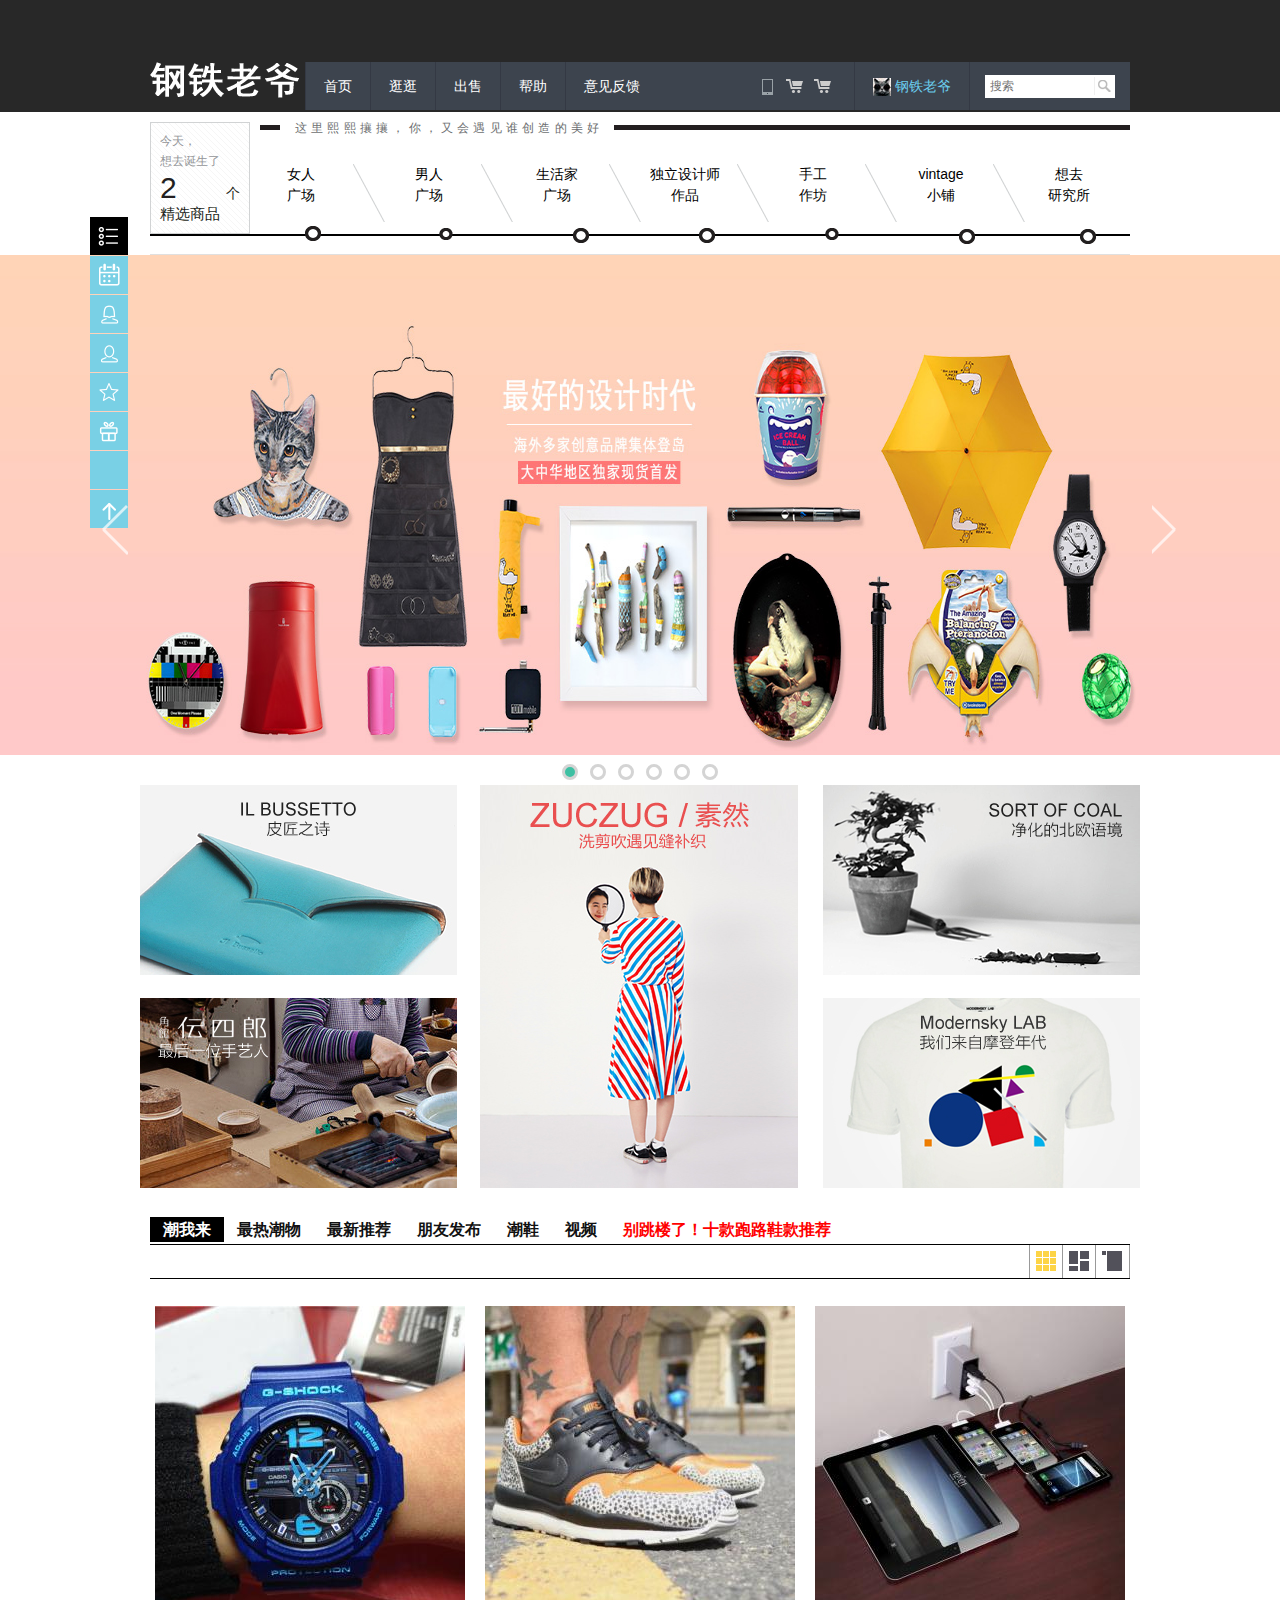
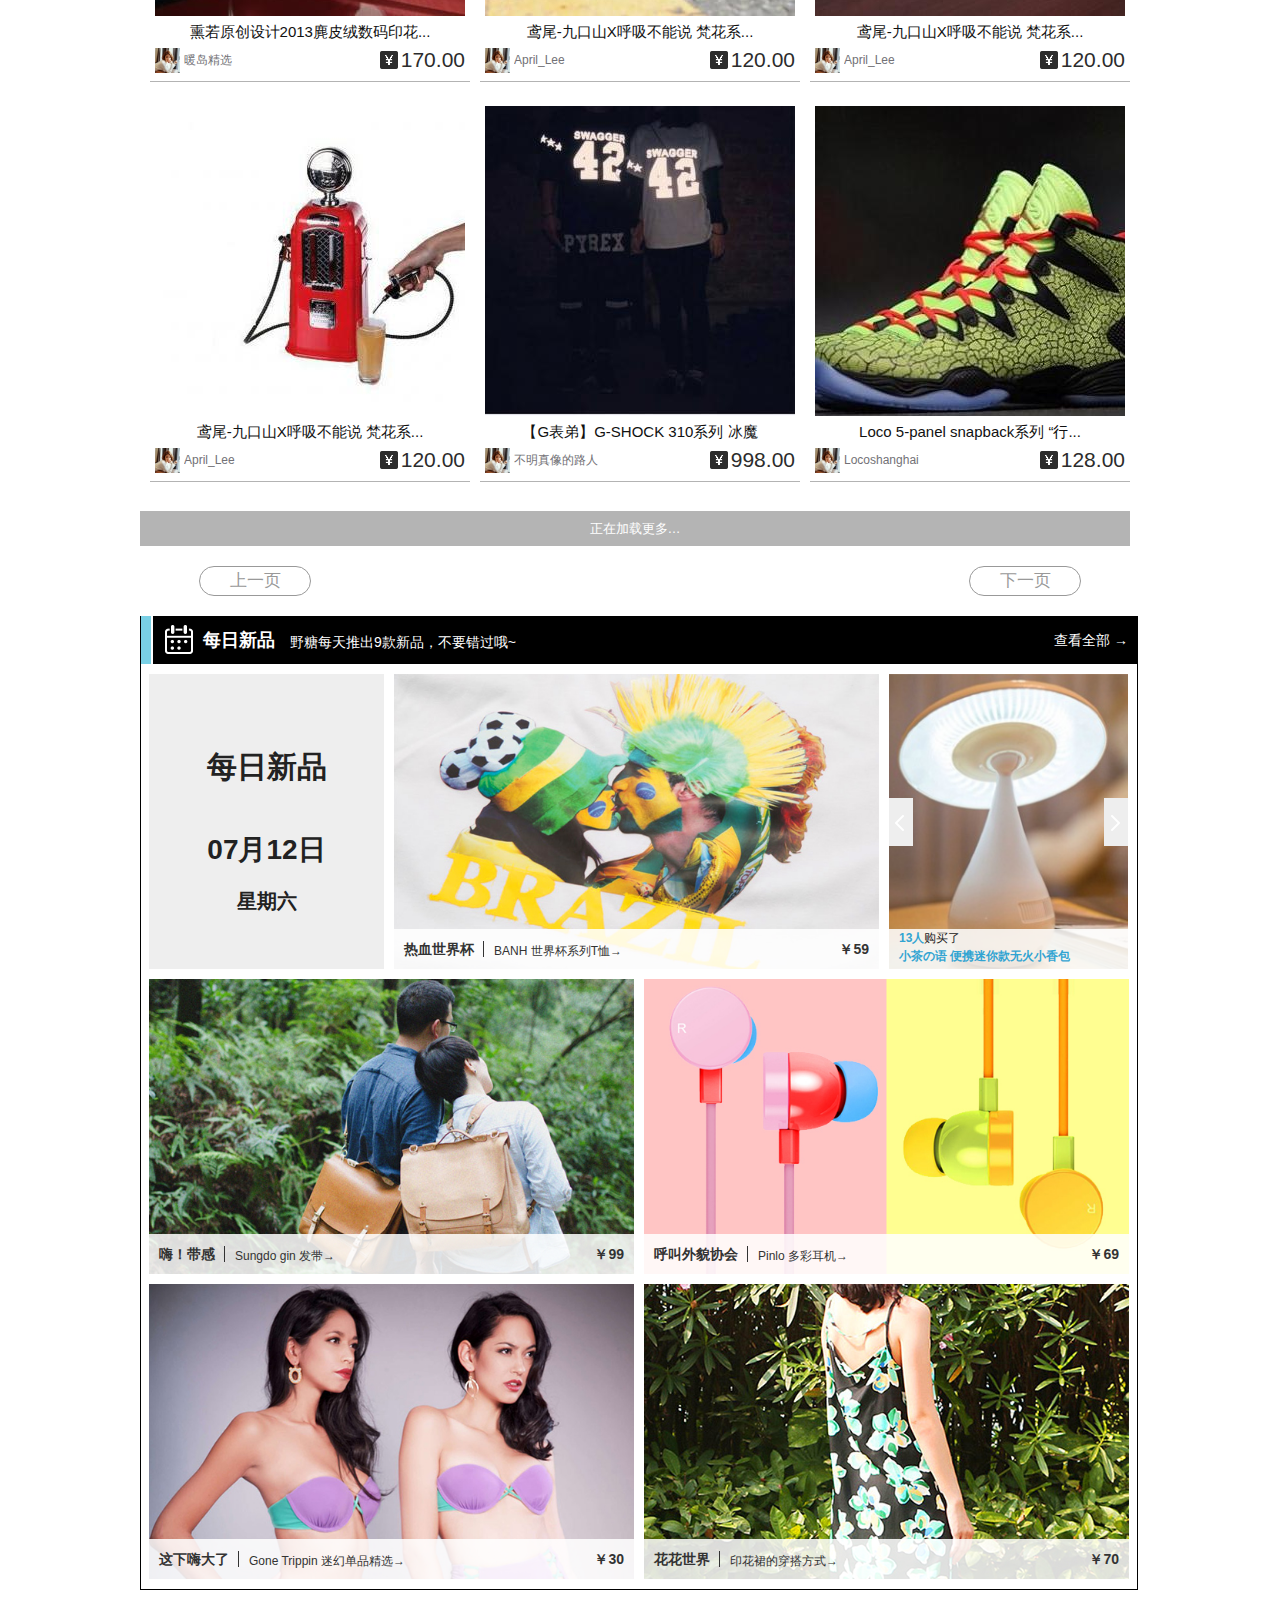
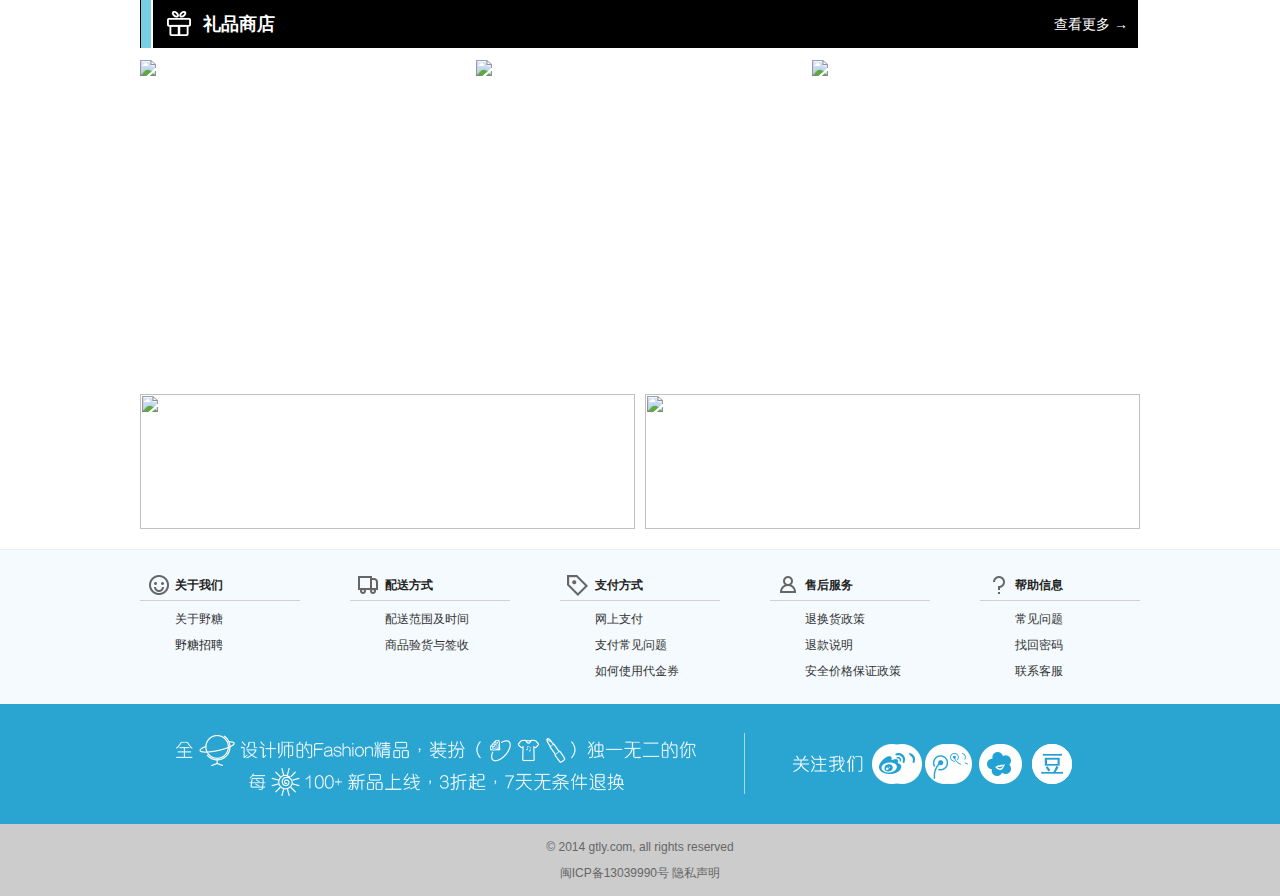
==== commit 336c01bf: "add reg" ====
--- a/index.html
+++ b/index.html
@@ -13,6 +13,7 @@
         <meta name="viewport" content="width=device-width, initial-scale=1">
         <link rel="stylesheet" href="css/normalize.css">
         <link rel="stylesheet" href="css/main.css">
+    <link rel="stylesheet" href="css/reg_log.css">
         <script src="js/vendor/modernizr-2.6.2.min.js"></script>
         <script type="text/javascript">
             window.onload=function(){
@@ -39,7 +40,7 @@
                             	<form>
                                 	<input type="text" name="search" class="search_inp" placeholder="搜索" /><input type="submit" value="" class="search_btn" />                	</form>
                              </li>
-                            <li class="user"><a href="#" target="_blank"><img src="img/user_head.jpg" />&nbsp;钢铁老爷</a></li>
+                            <li class="user"><a href="javascript:;" id="log_ac"><img src="img/user_head.jpg" />&nbsp;钢铁老爷</a></li>
                             <li class="icons"><a href="#" class="mob">&nbsp;</a><a href="#" class="share">&nbsp;</a><a href="#" class="cart">&nbsp;</a></li>
                             <li class="main_nav"><a href="#" target="_blank">首页</a><a href="#" target="_blank">逛逛</a><a href="#" target="_blank">出售</a><a href="#" target="_blank">帮助</a><a href="#" target="_blank">意见反馈</a></li>
                         </ul>
@@ -474,15 +475,14 @@
                     </div>
                 </div>
             </div>
-            
-            
+               
             <!-- //  首页礼物商店结束 -->
             
 			            
             <!-- //==============================================================================
     神奇的分割线
 ================================================================================= -->
-			<!-- //  首页左边导航结束 -->
+			<!-- //  首页左边导航开始 -->
             <div class="sidemenu-wrapper on">
                 <div class="sidemenu">
                     <div id="sidemenu" class="sidemenur">
@@ -584,13 +584,165 @@
             </div>
         </div>
 		<!--页尾结束-->
+        
+
+        <!--登陆注册弹出层开始-->
+        <!--半透明遮罩层开始-->
+        <div id="pop_bg"></div>
+        <!--半透明遮罩层结束-->
+        <!--注册框开始-->
+        <div class="UserRegisterPageBase Module UserRegisterPage" id="reg_box">
+            <div class="contents">
+                <div class="UserRegisterBase UserRegister Module">
+                    <form class="loginForm" method="post">
+                        <a href="#" type="button" class="Button borderless closeModal Module NavigateButton" id="reg_clos_btn">
+                            <em></em>&nbsp;</a>
+                        <h1>Sign up with Email</h1>
+                        <ul>
+                            <li class="firstName">
+                                <input type="text" class="name first hasError" name="first_name" id="userFirstName" placeholder="First Name" value="" autofocus="">
+                                <p class="formErrorMessage">Required</p>
+                            </li>
+                            <li class="lastName">
+                                <input type="text" class="name last" name="last_name" id="userLastName"
+                                placeholder="Last Name" value="">
+                            </li>
+                            <li class="emailField">
+                                <input type="email" class="email" name="email" id="userEmail" placeholder="Email Address" value="">
+                            </li>
+                            <li class="passwordField">
+                                <input type="password" name="password" id="userPassword" placeholder="Password" value="">
+                            </li>
+                            <li class="genderFormItem ">
+                                <div class="formInputWrapper">
+                                    <div class="fieldsetWrapper">
+                                        <fieldset class="formInlineCheckedSet">
+                                            <ul>
+                                                <li>
+                                                    <label>
+                                                        <input name="gender" type="radio" value="female">
+                                                        <span class="gender">Female</span>
+                                                    </label>
+                                                </li>
+                                                <li>
+                                                    <label>
+                                                        <input name="gender" type="radio" value="male">
+                                                        <span class="gender">Male</span>
+                                                    </label>
+                                                </li>
+                                            </ul>
+                                        </fieldset>
+                                    </div>
+                                </div>
+                            </li>
+                            <h3>
+                            </h3>
+                            <li class="businessSignupWrapper">
+                                <p>
+                                    Are you a business?
+                                    <a href="#">Click Here</a>
+                                </p>
+                            </li>
+                            <li class="termsTextCheckboxWrapper">
+                                <p>
+                                    By creating an account, I accept Pinterest's
+                                    <a href="#">Terms of Service</a>and<a href="#">Privacy Policy</a>.
+                                </p>
+                            </li>
+                        </ul>
+                        <div class="formFooter">
+                            <div class="formFooterButtons">
+                                <a href="#" type="button" class="rounded NavigateButton Button Module large hasText cancel btn">
+                                    <span class="buttonText">Cancel</span>
+                                </a>
+                                <button type="submit" class="rounded Button primary Module large hasText btn signup disabled" disabled="">
+                                    <span class="buttonText">Sign up</span>
+                                </button>
+                            </div>
+                        </div>
+                    </form>
+                </div>
+            </div>
+        </div>
+        <!--注册框结束-->
+        <!--登陆框开始-->
+        <div class="LoginPage LoginPageBase Module" id="log_box">
+            <div class="contents">
+                <div class="LoginBase Login Module">
+                    <form class="loginForm" method="post">
+                        <h1>Log In to Pinterest</h1>
+                        <button type="button" class="Button borderless closeModal Module NavigateButton">
+                            <em></em>&nbsp;
+                        </button>
+                        <div class="socialLogin">
+                            <button data-gapiattached="true" type="button" class="rounded unAuthGplusConnect unAuth registerLoginButton Button Button GplusConnectButton Module large hasText btn">
+                                <em></em>
+                                <span class="buttonText">Log In with Google</span>
+                            </button>
+                            <button type="button" class="rounded unAuthTwitterConnect registerLoginButton Button Module large hasText btn">
+                                <em></em>
+                                <span class="buttonText">Log In with Twitter</span>
+                            </button>
+                        </div>
+                        <ul class="userLogin">
+                            <li class="loginUsername">
+                                <input autofocus="" class="email hasError" name="username_or_email" placeholder="Email" autocomplete="on" type="email">
+                                <p class="formErrorMessage">Required</p>
+                            </li>
+                            <li class="loginPassword">
+                                <input name="password" placeholder="Password" type="password">
+                            </li>
+                        </ul>
+                        <div class="businessHint">
+                            Are you a business?
+                            <a href="#" target="_blank">Get started here</a>
+                        </div>
+                        <div class="loginError">
+                        </div>
+                        <div class="formFooter">
+                            <div class="formFooterButtons">
+                                <button disabled="disabled" type="submit" class="rounded Button primary Module large hasText btn disabled">
+                                    <span class="buttonText">Log In</span>
+                                </button>
+                            </div>
+                            <a href="#" class="forgotPassword">Forgot your password?</a>
+                            <br>
+                            <a href="#">Sign up now</a>
+                        </div>
+                    </form>
+                </div>
+            </div>
+        </div>
+        <!--登陆框结束-->
+        
 
         <script>window.jQuery || document.write('<script src="js/vendor/jquery-1.10.2.min.js"><\/script>')</script>
         <script src="js/plugins.js"></script>
         <script src="js/main.js"></script>
-        <script>
+        <script type="text/javascript">
+        (function(){
+            var log_ac=document.getElementById('log_ac');
+            var pop_bg=document.getElementById('pop_bg');
+            var reg_box=document.getElementById('reg_box');
+            var reg_clos_btn=document.getElementById('reg_clos_btn');
+            var height=document.documentElement.scrollHeight||document.body.scrollHeight;
+            var cHeight=document.documentElement.clientHeight||document.body.clientHeight;
+            var cWidth=document.documentElement.clientWidth||document.body.clientWidth;
+            //console.log(oTop);
+            log_ac.onclick=function(){
+                pop_bg.style.cssText="display:block;height:"+height+"px";
+                reg_box.style.cssText="display:block;position:fixed;";
+                var oTop=parseInt((cHeight-reg_box.offsetHeight)/2);
+                var oLeft=parseInt((cWidth-reg_box.offsetWidth)/2);
+                reg_box.style.top=oTop+"px";
+                reg_box.style.left=oLeft+"px";
+            }
+            pop_bg.onclick=reg_clos_btn.onclick=function(){
+                reg_box.style.cssText="display:none";
+                pop_bg.style.display="none";
+            }
 
+        })();
         </script>
-        
     </body>
 </html>
--- a/css/reg_log.css
+++ b/css/reg_log.css
@@ -0,0 +1,183 @@
+#pop_bg{display: none;position:absolute;top:0;width:100%;height:100%;z-index: 1040;background-color: #000;opacity: 0.75;filter: alpha(opacity=75);}
+#reg_box{display: none; z-index: 99999;}
+#log_box{display: none; z-index: 99999;}
+
+
+.loginForm{margin:0 auto 70px;width:734px;}
+.loginForm a{color:#717171;font-weight:bold;text-decoration:none;}
+.loginForm a:hover{color:#8a8a8a;}
+.loginForm .formErrorMessage,.loginForm .formWarningMessage{color:#cb2027;margin:10px 0 0;}
+.loginForm>h1{white-space:nowrap;overflow:hidden;-ms-text-overflow:ellipsis;text-overflow:ellipsis;color:#333;font-size:35px;}
+.loginForm .formTitle{white-space:nowrap;overflow:hidden;-ms-text-overflow:ellipsis;text-overflow:ellipsis;color:#333;font-size:35px;}
+.loginForm>h2{font-family:'Helvetica','Hiragino Kaku Gothic Pro','Meiryo',sans-serif;font-weight:bold;color:#333;font-size:20px;margin:40px 0 10px;}
+.loginForm>ul{border-radius:6px;background:#fff;margin:0;}
+.loginForm>ul>li{border-top:1px solid #dfdfdf;padding:15px 21px 15px 27px;}
+.loginForm>ul>li:first-child{border:0;}
+.loginForm .formItem{border-top:1px solid #dfdfdf;padding:15px 21px 15px 27px;}
+.loginForm .formItem:first-child{border:0;}
+.loginForm>ul>li>h3{-webkit-font-smoothing:antialiased;-moz-osx-font-smoothing:grayscale;color:#555;float:left;font-size:13px;font-weight:bold;padding:4px 10px 0 0;width:216px;}
+.loginForm>ul>li>h3 .hasError{color:#cb2027;}
+.loginForm .formItem>h3{-webkit-font-smoothing:antialiased;-moz-osx-font-smoothing:grayscale;color:#555;float:left;font-size:13px;font-weight:bold;padding:4px 10px 0 0;width:216px;}
+.loginForm .formItem>h3 .hasError{color:#cb2027;}
+.loginForm>ul>li>div{margin-left:226px;}
+.loginForm .formItem>div{margin-left:226px;}
+.loginForm .learnMore{float:right;font-size:11px;}
+.loginForm input[type="text"],.loginForm input[type="email"],.loginForm input[type="password"],.loginForm input[type="url"],.loginForm textarea{background-color:#f2f2f2;background:-webkit-linear-gradient(#f0f0f0, #f5f5f5);background:linear-gradient(#f0f0f0, #f5f5f5);-moz-box-sizing:border-box;box-sizing:border-box;width:100%;border-radius:3px;border:1px solid #d6d3ce;box-shadow:0 0 3px rgba(0, 0, 0, 0.12) inset;color:#333;font-size:14px;padding:7px;}
+.loginForm textarea{height:85px;line-height:20px;resize:vertical;}
+.loginForm select{border-radius:6px;-moz-box-sizing:border-box;box-sizing:border-box;width:100%;background-color:#f5f5f5;border:1px solid #cfcfcf;color:#333;cursor:pointer;font-weight:bold;height:28px;padding:4px 4px 4px 14px;}
+.inModal .standardForm,.modalStyle .standardForm,.inModal .loginForm,.modalStyle .loginForm,.inModal .trademarkForm,.modalStyle .trademarkForm{background-color:#fff;border-radius:6px;box-shadow:0 2px 5px rgba(0, 0, 0, 0.44);margin-bottom:0;width:auto;}
+.standardForm>h1,.loginForm>h1{margin:25px 0 0;}
+.inModal .standardForm>h1,.modalStyle .standardForm>h1,.inModal .loginForm>h1,.modalStyle .loginForm>h1,.inModal .trademarkForm>h1,.modalStyle .trademarkForm>h1{border-bottom:1px solid #e7e7e7;color:#333;font-size:20px;margin:0;min-height:20px;padding:17px 18px 13px 18px;position:relative;}
+.loginForm .formTitle{margin:25px 0 0;}
+.inModal .standardForm .formTitle,.modalStyle .standardForm .formTitle,.inModal .loginForm .formTitle,.modalStyle .loginForm .formTitle,.inModal .trademarkForm .formTitle,.modalStyle .trademarkForm .formTitle{border-bottom:1px solid #e7e7e7;color:#333;font-size:20px;margin:0;min-height:20px;padding:17px 18px 13px 18px;position:relative;}
+.inModal .standardForm>ul>li,.inModal .loginForm>ul>li,.inModal .trademarkForm>ul>li{padding-left:18px;padding-right:21px;}
+.inModal .standardForm .formItem,.inModal .loginForm .formItem,.inModal .trademarkForm .formItem{padding-left:18px;padding-right:21px;}
+.inModal .standardForm>ul>li>h3,.inModal .loginForm>ul>li>h3,.inModal .trademarkForm>ul>li>h3{width:130px;}
+.standardForm>ul>li>h3.optional,.loginForm>ul>li>h3.optional{font-style:italic;font-weight:normal;}
+.inModal .standardForm .formItem>h3,.inModal .loginForm .formItem>h3,.inModal .trademarkForm .formItem>h3{width:130px;}
+.standardForm .formItem>h3.optional,.loginForm .formItem>h3.optional{font-style:italic;font-weight:normal;}
+.inModal .standardForm>ul>li>div,.inModal .loginForm>ul>li>div,.inModal .trademarkForm>ul>li>div{margin-left:140px;}
+.standardForm .formItem>div,.loginForm .formItem>div{margin-left:226px;}
+.inModal .standardForm .formItem>div,.inModal .loginForm .formItem>div,.inModal .trademarkForm .formItem>div{margin-left:140px;}
+.formInlineCheckedSet{padding-top:6px;}
+.formInlineCheckedSet li{display:inline-block;margin-right:25px;}
+.formInlineCheckedSet label{-webkit-font-smoothing:antialiased;-moz-osx-font-smoothing:grayscale;overflow:hidden;color:#555;cursor:pointer;}
+.formInlineCheckedSet label .fancyToggle{float:left;margin-right:8px;}
+.formInlineCheckedSet label>input{margin-right:3px;}
+.formInlineCheckedSet label>span{-webkit-font-smoothing:antialiased;-moz-osx-font-smoothing:grayscale;font-size:13px;font-weight:bold;vertical-align:middle;}
+.formInlineCheckedSet label.hasError span{color:#cb2027;}
+.formInlineCheckedSet .formErrorMessage{display:none;}
+.formInlineCheckedSet .formHelpMessage{display:none;}
+.formInlineCheckedSetItem{display:inline-block;margin-right:25px;}
+.formErrorMessage,.formWarningMessage{font-size:13px;}
+label{cursor:pointer;}
+.formFooter{border-radius:0 0 6px 6px;background:#f0f0f0;clear:both;border-top:1px solid #dadada;padding:10px 20px;}
+.formFooter:after{content:"";display:table;clear:both;}
+.formFooter .formFooterDelete{float:left;margin-right:10px;}
+.formFooter .formFooterButtons{float:right;}
+.formFooter .helpText{color:#444;float:left;font-size:11px;line-height:15px;margin:0;}
+.formFooter .helpText a{color:#cb2027;font-weight:bold;}
+.formFooter .helpText a:hover{text-decoration:underline;}
+.formFooter .helpText a:active{color:#cb2027;}
+.formFooter .btn.Button{margin-left:8px;padding-left:15px;padding-right:15px;}
+.formFooter .btn.Button.deleteButton{margin-left:0;}
+.standardForm .learnMore{margin:7px 0 0 10px;}
+.loginForm{padding-top:20px;width:470px;}
+.loginForm>ul>li{position:relative;}
+.loginForm .formItem{position:relative;}
+.loginForm>h1{color:#525252;font-size:23px;margin:10px 40px 15px;}
+.loginForm .formTitle{color:#525252;font-size:23px;margin:10px 40px 15px;}
+.loginForm>ul{margin-bottom:20px;overflow:hidden;}
+.loginForm>ul>li{border:none;padding:5px 40px;}
+.loginForm .formItem{border:none;padding:5px 40px;}
+.loginForm select{font-size:16px;font-weight:normal;height:36px;}
+.loginForm .formFooter{font-size:14px;padding:20px 40px;}
+.loginForm .formFooter a:hover{color:#cb2027;}
+.loginForm .formHelpMessage{color:#008000;position:absolute;right:57px;top:16px;}
+.loginForm input[type="text"],.loginForm input[type="email"],.loginForm input[type="password"],.loginForm input[type="url"],.loginForm textarea{border-radius:3px;font-size:20px;padding:15px;}
+.loginForm .helpText{line-height:40px;font-size:15px;}
+.loginForm .email.hasError{padding-right:130px;}
+
+.Button{position:relative;}
+.Button.loading{min-height:0;}
+.Button.loading .buttonText,.Button.loading em{visibility:hidden;}
+.Button .buttonBadge{display:inline-block;position:relative;vertical-align:middle;}
+.Button em{display:inline-block;position:relative;vertical-align:middle;}
+.Button .accessibilityText{font:0/0 serif;text-shadow:none;color:transparent;position:absolute;}
+.Button .hasText em{margin-right:6px;}
+.Button.offsiteLink{font-weight:bold;}
+.Button.website em{width:18px;height:17px;background:url('/webapp/style/sprites/webapp-common-main-1x.95de59eb.png') -200px 0px no-repeat;}
+.Button.btn.rounded, .Button.moreItems:hover.rounded {border-radius: 3px;}
+.Button.moreInfo em{width:14px;height:14px;background:url('/webapp/style/sprites/webapp-common-main-1x.95de59eb.png') -200px -147px no-repeat;}
+.Button.btn[disabled],.Button.btn.disabled,.Button.btn.disabled:hover,.Button.btn.disabled:focus,.Button.btn.disabled:active{box-shadow:none !important;text-shadow:0 0 0 !important;background:#ebebeb !important;border:1px solid #ddd !important;color:#aaa !important;cursor:default;}
+.Button.btn[disabled].repinSmall em,.Button.btn.disabled.repinSmall em,.Button.btn.disabled:hover.repinSmall em,.Button.btn.disabled:focus.repinSmall em,.Button.btn.disabled:active.repinSmall em{width:34px;height:15px;background:url('/webapp/style/sprites/webapp-common-main-1x.95de59eb.png') -72px -191px no-repeat;}
+.Button.btn.noSidePadding{padding-left:0;padding-right:0;}
+
+.UserRegisterBase{}
+.UserRegisterBase .firstName{float:left;}
+.UserRegisterBase .lastName{float:right;}
+.UserRegisterBase .emailField{overflow:hidden;}
+.UserRegisterBase .hidden{display:none;}
+.UserRegisterBase .squareLogo{display:inline-block;background-color:#b51b23;background:-webkit-linear-gradient(#e0242d, #8a141a);background:linear-gradient(#e0242d, #8a141a);border:1px solid #741015;border-top-color:#8a141a;color:#444;text-shadow:0 1px #fff;border-radius:6px;margin-right:10px;}
+.UserRegisterBase .squareLogo:hover,.UserRegisterBase .squareLogo:focus,.UserRegisterBase .squareLogo:active,.UserRegisterBase .squareLogo.active{border:1px solid #470a0d;border-top-color:#741015;}
+.UserRegisterBase .squareLogo:active,.UserRegisterBase .squareLogo.active{background-color:#ab181f;background:-webkit-linear-gradient(#cd1d26, #8a141a);background:linear-gradient(#cd1d26, #8a141a);box-shadow:inset 0 2px 3px rgba(0, 0, 0, 0.2);}
+.UserRegisterBase .squareLogo.facebook{background-color:#3d5ba2;background:-webkit-linear-gradient(#5072c3, #2c4681);background:linear-gradient(#5072c3, #2c4681);border:1px solid #263c6e;border-top-color:#2c4681;color:#444;text-shadow:0 1px #fff;}
+.UserRegisterBase .squareLogo.facebook:hover,.UserRegisterBase .squareLogo.facebook:focus,.UserRegisterBase .squareLogo.facebook:active,.UserRegisterBase .squareLogo.facebook.active{border:1px solid #192848;border-top-color:#263c6e;}
+.UserRegisterBase .squareLogo.facebook:active,.UserRegisterBase .squareLogo.facebook.active{background-color:#35559d;background:-webkit-linear-gradient(#3f66ba, #2c4681);background:linear-gradient(#3f66ba, #2c4681);box-shadow:inset 0 2px 3px rgba(0, 0, 0, 0.2);}
+.UserRegisterBase .close{float:right;margin:-10px 40px 0 0;}
+.UserRegisterBase .close:hover em{width:16px;height:16px;background:url('/webapp/style/sprites/webapp-desktop-main-1x.78956675.png') -378px -433px no-repeat;}
+.UserRegisterBase .Button.xlarge{-webkit-font-smoothing:antialiased;-moz-osx-font-smoothing:grayscale;box-shadow:0 1px 2px 0 rgba(0, 0, 0, 0.22);margin-bottom:4px;}
+.UserRegisterBase .Button.xlarge span{position:relative;top:3px;}
+.UserRegisterBase .formInlineCheckedSet label span,.UserRegisterBase .formCheckedSet label span{color:#888;font-size:18px;font-weight:normal;}
+.UserRegisterBase .formInlineCheckedSet label.hasError span,.UserRegisterBase .formCheckedSet label.hasError span{color:#cb2027;}
+.UserRegisterBase .formCheckedSet{float:left;}
+.UserRegisterBase .genderFormItem{float:left;}
+.UserRegisterBase .fbTimelineEnabled.notAutoPopulatedGender{padding-left:0;}
+.UserRegisterBase .fbTimelineEnabled .fieldsetWrapper{margin-left:0;}
+.UserRegisterBase .formErrorMessage,.UserRegisterBase .formWarningMessage{color:#cb2027;position:absolute;right:57px;top:16px;}
+.UserRegisterBase .loginForm{margin:0;}
+.UserRegisterBase .loginForm input[type="text"].hasError,.UserRegisterBase .loginForm input[type="text"].hasWarning,.UserRegisterBase .loginForm input[type="email"].hasError,.UserRegisterBase .loginForm input[type="email"].hasWarning,.UserRegisterBase .loginForm input[type="password"].hasError,.UserRegisterBase .loginForm input[type="password"].hasWarning,.UserRegisterBase .loginForm textarea.hasError,.UserRegisterBase .loginForm textarea.hasWarning{background:#fefefe;border-color:#cb2027;box-shadow:0 0 6px rgba(255, 0, 0, 0.35);position:relative;}
+.UserRegisterBase .loginForm .domain{white-space:nowrap;overflow:hidden;-ms-text-overflow:ellipsis;text-overflow:ellipsis;float:left;font-size:14px;line-height:32px;margin-right:5px;padding-left:2px;width:131px;}
+.UserRegisterBase .loginForm ul li .formInputWrapper{margin:0;}
+.UserRegisterBase .loginForm .dateFieldInput{margin:0;padding:0;}
+.UserRegisterBase .formFooterButtons .Button{vertical-align:middle;}
+.UserRegisterBase .personalizeFromOffsiteBrowsing{float:left;}
+.UserRegisterBase .personalizeFromOffsiteBrowsing .fieldsetWrapper{margin-left:0;}
+.UserRegisterBase .suggestion{display:none;margin-left:0;margin-top:10px;text-align:right;}
+.UserRegisterBase .suggestionStick{color:#cb2027;}
+.UserRegisterBase .suggestionEmail{color:#cb2027;}
+.UserRegisterBase .ageLabel{position:absolute;padding-left:20px;margin-left:0;font-size:20px;padding-top:15px;display:none;}
+.UserRegisterBase .ageLabel.active{display:block;}
+.UserRegisterBase .ageLabel .hiddenValue{visibility:hidden;}
+
+
+.AppBase{margin-top: -1px;padding-top: 1px;}
+.UserRegisterPage .contents{background: #fff;border-radius: 6px;box-shadow: 0 2px 10px rgba(0, 0, 0, 0.45);position: relative;width: 470px;z-index: 682;}
+
+
+a.Button{-moz-box-sizing: border-box;box-sizing: border-box;}
+.Button.borderless{background-color: transparent;border: 0;margin: 0;padding: 0;}
+.Button.closeModal, .Button.closeDialog{margin: -6px;padding: 6px;position: absolute;right: 18px;top: 22px;}
+.Button.closeModal em, .Button.closeDialog em{width: 12px;height: 12px;background: url(../img/css_img/webapp-common-main-1x.95de59eb.png) -220px -15px no-repeat;}
+.UserRegister .firstName, .UserRegister .lastName{width: 190px;}
+.UserRegister .firstName{padding-right: 10px;}
+.UserRegister .firstName .formErrorMessage{right: 25px;}
+.UserRegister .lastName{padding-left: 0;float: right;}
+.formInlineCheckedSet li{display: inline-block;margin-right: 25px;}
+.formInlineCheckedSet label{-webkit-font-smoothing: antialiased;-moz-osx-font-smoothing: grayscale;overflow: hidden;color: #555;cursor: pointer;}
+.formInlineCheckedSet label>input{margin-right: 3px;}
+.formInlineCheckedSet label>span{-webkit-font-smoothing: antialiased;-moz-osx-font-smoothing: grayscale;font-size: 13px;font-weight: bold;vertical-align: middle;}
+.UserRegisterBase .formInlineCheckedSet label span, .UserRegisterBase .formCheckedSet label span{color: #888;font-size: 18px;font-weight: normal;}
+.UserRegister .termsTextCheckboxWrapper, .UserRegister .businessSignupWrapper{float: left;}
+.UserRegister .termsTextCheckboxWrapper p, .UserRegister .businessSignupWrapper p{color: #666;font-size: 13px;line-height: 18px;margin-bottom: 0;}
+.UserRegister .termsTextCheckboxWrapper p a, .UserRegister .businessSignupWrapper p a{color: #444;}
+.Button.btn, .Button.moreItems:hover{background-color: #f7f7f7;background: -webkit-linear-gradient(#fff, #f0f0f0);background: linear-gradient(#fff, #f0f0f0);border: 1px solid #ccc;color: #5f5f5f;cursor: pointer;font-weight: bold;text-shadow: 0 1px #fff;white-space: nowrap;padding: 8px 14px 7px;}
+.Button.btn.primary, .Button.btn.primaryOnHover:hover, .Button.btn.primaryOnHover:focus, .Button.btn.primaryOnHover.active, .Button.moreItems:hover.primary, .Button.moreItems:hover.primaryOnHover:hover, .Button.moreItems:hover.primaryOnHover:focus, .Button.moreItems:hover.primaryOnHover.active{-webkit-font-smoothing: antialiased;-moz-osx-font-smoothing: grayscale;background-image: -webkit-linear-gradient(#e3262e, #ab171e);background-image: linear-gradient(#e3262e, #ab171e);background-color: #ab171e;border-bottom-color: #820a0f;border-left-color: #9a1015;border-right-color: #9a1015;border-top-color: #af151b;border-style: solid;border-width: 1px;box-shadow: 0 1px 0 0 rgba(255, 255, 255, 0.34);color: #fff;text-shadow: 0 -1px rgba(0, 0, 0, 0.11);}
+
+.LoginPage{overflow: hidden;}
+.LoginPage .contents{background: #fff;border-radius: 6px;box-shadow: 0 2px 10px rgba(0, 0, 0, 0.45);margin: 100px auto;position: relative;width: 470px;z-index: 682;width: 380px;}
+.LoginBase .loginForm{margin-bottom: 0;}
+.LoginPage .Login .loginForm{width: 380px;}
+.LoginBase .socialLogin{border-radius: 6px 6px 0 0;padding: 15px 40px;}
+.LoginBase .socialLogin:after{content: "";display: table;clear: both;}
+.Button.unAuth{display: inline-block;padding-bottom: 7px;padding-top: 8px;}
+.Button.large{font-size: 15px;padding: 10px 18px;}
+.Button.btn.unAuthFacebookConnect, .Button.btn.unAuthGplusConnect, .Button.btn.unAuthTwitterConnect, .Button.btn.unAuthRakutenConnect, .Button.moreItems:hover.unAuthFacebookConnect, .Button.moreItems:hover.unAuthGplusConnect, .Button.moreItems:hover.unAuthTwitterConnect, .Button.moreItems:hover.unAuthRakutenConnect{height: 42px;position: relative;}
+.Button.btn.unAuthGplusConnect, .Button.moreItems:hover.unAuthGplusConnect{background-color: #ef6666;background: -webkit-linear-gradient(#f87474, #e65858);background: linear-gradient(#f87474, #e65858);border: 1px solid #e34242;border-top-color: #e65858;color: #444;text-shadow: 0 1px #fff;}
+.Button.btn.unAuthTwitterConnect, .Button.moreItems:hover.unAuthTwitterConnect{background-color: #3fa7d0;background: -webkit-linear-gradient(#5fbee4, #2091bd);background: linear-gradient(#5fbee4, #2091bd);border: 1px solid #1c80a8;border-top-color: #2091bd;color: #444;text-shadow: 0 1px #fff;}
+.Button.btn.unAuthFacebookConnect em, .Button.btn.unAuthGplusConnect em, .Button.btn.unAuthTwitterConnect em, .Button.btn.unAuthRakutenConnect em, .Button.moreItems:hover.unAuthFacebookConnect em, .Button.moreItems:hover.unAuthGplusConnect em, .Button.moreItems:hover.unAuthTwitterConnect em, .Button.moreItems:hover.unAuthRakutenConnect em{bottom: 0;box-shadow: 1px 0 0 rgba(0, 0, 0, 0.05);height: 39px;left: 0;padding: 0;position: absolute;top: 0;width: 41px;}
+.Button.btn.unAuthGplusConnect em, .Button.moreItems:hover.unAuthGplusConnect em{width: 41px;height: 41px;background: url(../img/css_img/webapp-common-main-1x.95de59eb.png) -129px -44px no-repeat;background-color: #e65858;background-color: rgba(255, 255, 255, 0.07);}
+.Button.btn.unAuthTwitterConnect em, .Button.moreItems:hover.unAuthTwitterConnect em{width: 41px;height: 41px;background: url(../img/css_img/webapp-common-main-1x.95de59eb.png) 0px -97px no-repeat;background-color: #49b6e1;background-color: rgba(255, 255, 255, 0.08);}
+.Button.btn.registerLoginButton em, .Button.moreItems:hover.registerLoginButton em{left: 0;position: absolute;padding: 0;top: 0;}
+.Button.btn.unAuthFacebookConnect span, .Button.btn.unAuthGplusConnect span, .Button.btn.unAuthTwitterConnect span, .Button.btn.unAuthRakutenConnect span, .Button.moreItems:hover.unAuthFacebookConnect span, .Button.moreItems:hover.unAuthGplusConnect span, .Button.moreItems:hover.unAuthTwitterConnect span, .Button.moreItems:hover.unAuthRakutenConnect span{text-shadow: 0 -1px rgba(0, 0, 0, 0.25);color: #fff;}
+.Button.btn.registerLoginButton span, .Button.moreItems:hover.registerLoginButton span{display: inline-block;margin-left: 42px;margin-top: -3px;}
+.LoginBase .unAuthFacebookConnect, .LoginBase .unAuthGplusConnect, .LoginBase .unAuthRakutenConnect, .LoginBase .unAuthTwitterConnect{float: right;margin-bottom: 10px;margin-right: 0;text-align: left;width: 100%;}
+.LoginBase .userLogin{border-top: 1px solid #dfdfdf;margin-bottom: 10px;padding-top: 15px;}
+.LoginPageBase .Login .hasError{box-shadow: 0 0 6px rgba(255, 0, 0, 0.35);border-color: #cb2027 !important;}
+.LoginPage .Login .hasError{background: transparent !important;}
+.LoginPageBase .Login .formErrorMessage{color: #cb2027;position: absolute;}
+.LoginPage .Login .formErrorMessage{right: 57px;top: 16px;}
+.Login .businessHint{padding-left: 40px;}
+.LoginBase .loginError{color: #cb2027;margin: 0 0 14px 40px;}
+.Login .formFooter a.alreadyAPinner, .Login .formFooter a.forgotPassword{margin-top: 0;}
+.Login .formFooter a{display: inline-block;margin-top: 11px;}